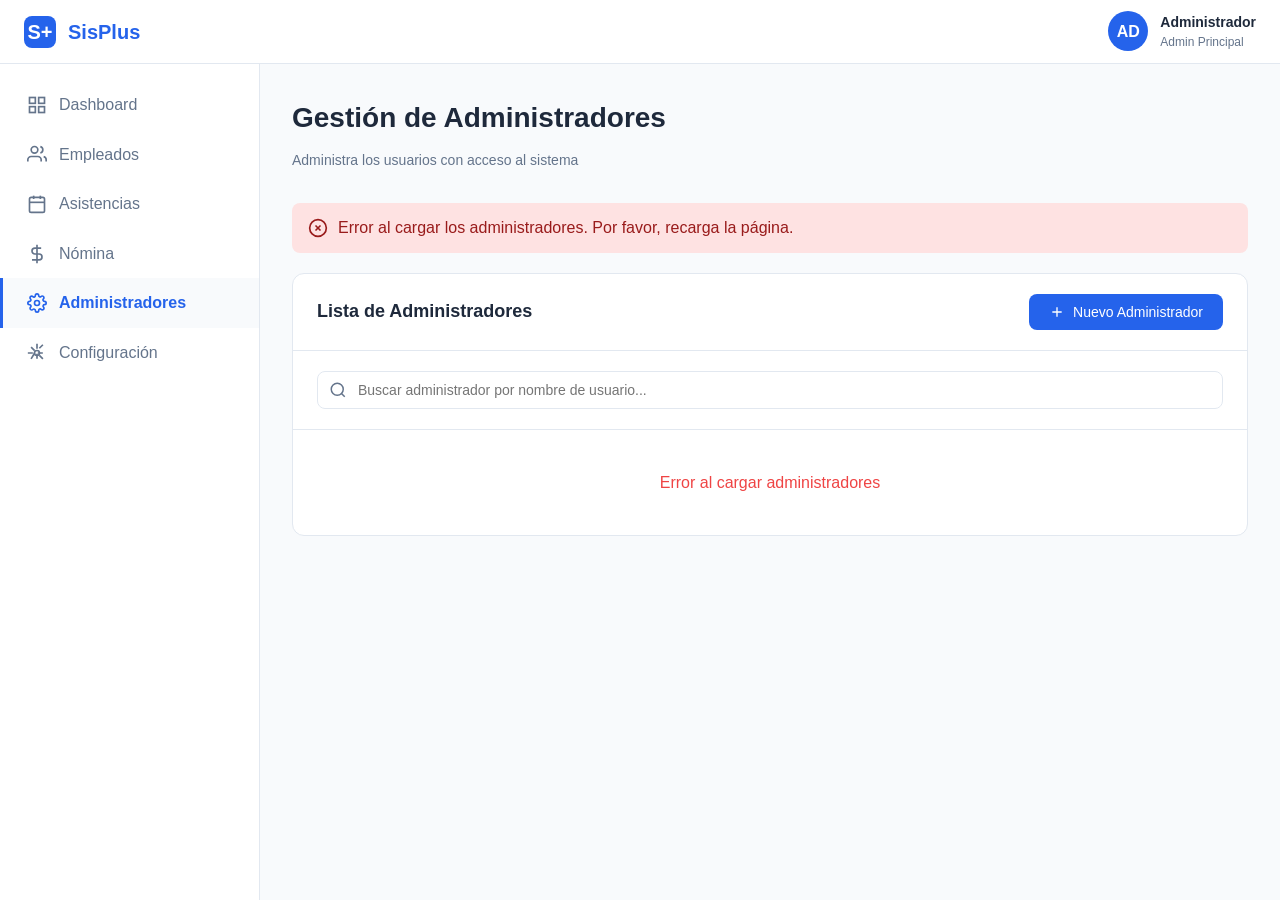
==== src/main/resources/templates/admin.html @ 108bc611 "feat(payroll): add payroll endpoints and hexagonal structure integration - Added AppController with " ====
<!DOCTYPE html>
<html lang="es">
<head>
    <meta charset="UTF-8">
    <meta name="viewport" content="width=device-width, initial-scale=1.0">
    <title>Administradores - SisPlus</title>
    <style>
        * {
            margin: 0;
            padding: 0;
            box-sizing: border-box;
        }

        :root {
            --primary-color: #2563eb;
            --primary-dark: #1e40af;
            --secondary-color: #10b981;
            --bg-light: #f8fafc;
            --bg-gray: #f1f5f9;
            --text-dark: #1e293b;
            --text-gray: #64748b;
            --border-color: #e2e8f0;
            --success: #10b981;
            --warning: #f59e0b;
            --error: #ef4444;
            --sidebar-width: 260px;
            --topbar-height: 64px;
        }

        body {
            font-family: -apple-system, BlinkMacSystemFont, 'Segoe UI', Roboto, Oxygen, Ubuntu, Cantarell, sans-serif;
            background-color: var(--bg-light);
            color: var(--text-dark);
            line-height: 1.6;
        }

        .topbar {
            position: fixed;
            top: 0;
            left: 0;
            right: 0;
            height: var(--topbar-height);
            background: white;
            border-bottom: 1px solid var(--border-color);
            display: flex;
            align-items: center;
            justify-content: space-between;
            padding: 0 24px;
            z-index: 100;
        }

        .topbar-left {
            display: flex;
            align-items: center;
            gap: 16px;
        }

        .menu-toggle {
            display: none;
            background: none;
            border: none;
            cursor: pointer;
            padding: 8px;
            color: var(--text-dark);
        }

        .logo {
            display: flex;
            align-items: center;
            gap: 12px;
            font-size: 20px;
            font-weight: 700;
            color: var(--primary-color);
            text-decoration: none;
        }

        .logo-icon {
            width: 32px;
            height: 32px;
            background: var(--primary-color);
            border-radius: 8px;
            display: flex;
            align-items: center;
            justify-content: center;
            color: white;
            font-weight: 700;
        }

        .topbar-right {
            display: flex;
            align-items: center;
            gap: 16px;
        }

        .user-info {
            display: flex;
            align-items: center;
            gap: 12px;
        }

        .user-avatar {
            width: 40px;
            height: 40px;
            border-radius: 50%;
            background: var(--primary-color);
            color: white;
            display: flex;
            align-items: center;
            justify-content: center;
            font-weight: 600;
        }

        .user-details {
            display: flex;
            flex-direction: column;
        }

        .user-name {
            font-weight: 600;
            font-size: 14px;
        }

        .user-role {
            font-size: 12px;
            color: var(--text-gray);
        }

        .sidebar {
            position: fixed;
            top: var(--topbar-height);
            left: 0;
            width: var(--sidebar-width);
            height: calc(100vh - var(--topbar-height));
            background: white;
            border-right: 1px solid var(--border-color);
            overflow-y: auto;
            transition: transform 0.3s ease;
            z-index: 90;
        }

        .sidebar.closed {
            transform: translateX(-100%);
        }

        .nav-menu {
            padding: 16px 0;
        }

        .nav-item {
            display: flex;
            align-items: center;
            gap: 12px;
            padding: 12px 24px;
            color: var(--text-gray);
            text-decoration: none;
            cursor: pointer;
            transition: all 0.2s;
            border-left: 3px solid transparent;
        }

        .nav-item:hover {
            background: var(--bg-gray);
            color: var(--text-dark);
        }

        .nav-item.active {
            background: var(--bg-light);
            color: var(--primary-color);
            border-left-color: var(--primary-color);
            font-weight: 600;
        }

        .nav-icon {
            width: 20px;
            height: 20px;
        }

        .main-content {
            margin-left: var(--sidebar-width);
            margin-top: var(--topbar-height);
            padding: 32px;
            min-height: calc(100vh - var(--topbar-height));
            transition: margin-left 0.3s ease;
        }

        .main-content.expanded {
            margin-left: 0;
        }

        .page-header {
            margin-bottom: 32px;
        }

        .page-title {
            font-size: 28px;
            font-weight: 700;
            margin-bottom: 8px;
        }

        .page-subtitle {
            color: var(--text-gray);
            font-size: 14px;
        }

        .content-card {
            background: white;
            border-radius: 12px;
            border: 1px solid var(--border-color);
            overflow: hidden;
            margin-bottom: 24px;
        }

        .card-header {
            padding: 20px 24px;
            border-bottom: 1px solid var(--border-color);
            display: flex;
            align-items: center;
            justify-content: space-between;
            flex-wrap: wrap;
            gap: 16px;
        }

        .card-title {
            font-size: 18px;
            font-weight: 600;
        }

        .card-actions {
            display: flex;
            gap: 12px;
            flex-wrap: wrap;
        }

        .btn {
            padding: 10px 20px;
            border: none;
            border-radius: 8px;
            font-size: 14px;
            font-weight: 500;
            cursor: pointer;
            transition: all 0.2s;
            display: inline-flex;
            align-items: center;
            gap: 8px;
            text-decoration: none;
        }

        .btn-primary {
            background: var(--primary-color);
            color: white;
        }

        .btn-primary:hover {
            background: var(--primary-dark);
        }

        .btn-secondary {
            background: var(--bg-gray);
            color: var(--text-dark);
        }

        .btn-secondary:hover {
            background: #e2e8f0;
        }

        .btn-danger {
            background: var(--error);
            color: white;
        }

        .btn-danger:hover {
            background: #dc2626;
        }

        .btn-sm {
            padding: 6px 12px;
            font-size: 13px;
        }

        .btn-icon {
            width: 16px;
            height: 16px;
        }

        .filters {
            padding: 20px 24px;
            border-bottom: 1px solid var(--border-color);
            display: flex;
            gap: 12px;
            flex-wrap: wrap;
        }

        .search-box {
            flex: 1;
            min-width: 240px;
            position: relative;
        }

        .search-box input {
            width: 100%;
            padding: 10px 12px 10px 40px;
            border: 1px solid var(--border-color);
            border-radius: 8px;
            font-size: 14px;
        }

        .search-icon {
            position: absolute;
            left: 12px;
            top: 50%;
            transform: translateY(-50%);
            width: 18px;
            height: 18px;
            color: var(--text-gray);
        }

        .table-container {
            overflow-x: auto;
        }

        table {
            width: 100%;
            border-collapse: collapse;
        }

        thead {
            background: var(--bg-gray);
        }

        th {
            padding: 14px 24px;
            text-align: left;
            font-size: 13px;
            font-weight: 600;
            color: var(--text-gray);
            text-transform: uppercase;
            letter-spacing: 0.5px;
        }

        td {
            padding: 16px 24px;
            border-bottom: 1px solid var(--border-color);
            font-size: 14px;
        }

        tr:hover {
            background: var(--bg-light);
        }

        .badge {
            display: inline-block;
            padding: 4px 12px;
            border-radius: 20px;
            font-size: 12px;
            font-weight: 500;
        }

        .badge-success {
            background: #d1fae5;
            color: #065f46;
        }

        .action-buttons {
            display: flex;
            gap: 8px;
        }

        .modal {
            display: none;
            position: fixed;
            top: 0;
            left: 0;
            width: 100%;
            height: 100%;
            background: rgba(0, 0, 0, 0.5);
            z-index: 1000;
            align-items: center;
            justify-content: center;
        }

        .modal.active {
            display: flex;
        }

        .modal-content {
            background: white;
            border-radius: 12px;
            max-width: 500px;
            width: 90%;
            max-height: 90vh;
            overflow-y: auto;
        }

        .modal-header {
            padding: 24px;
            border-bottom: 1px solid var(--border-color);
            display: flex;
            align-items: center;
            justify-content: space-between;
        }

        .modal-title {
            font-size: 20px;
            font-weight: 600;
        }

        .btn-close {
            background: none;
            border: none;
            cursor: pointer;
            padding: 4px;
            color: var(--text-gray);
        }

        .modal-body {
            padding: 24px;
        }

        .form-group {
            display: flex;
            flex-direction: column;
            gap: 8px;
            margin-bottom: 20px;
        }

        .form-label {
            font-size: 14px;
            font-weight: 500;
            color: var(--text-dark);
        }

        .form-input {
            padding: 10px 12px;
            border: 1px solid var(--border-color);
            border-radius: 8px;
            font-size: 14px;
        }

        .form-input:focus {
            outline: none;
            border-color: var(--primary-color);
        }

        .modal-footer {
            padding: 24px;
            border-top: 1px solid var(--border-color);
            display: flex;
            gap: 12px;
            justify-content: flex-end;
        }

        .alert {
            padding: 12px 16px;
            border-radius: 8px;
            margin-bottom: 20px;
            display: flex;
            align-items: center;
            gap: 10px;
        }

        .alert-success {
            background: #d1fae5;
            color: #065f46;
        }

        .alert-error {
            background: #fee2e2;
            color: #991b1b;
        }

        .alert-warning {
            background: #fef3c7;
            color: #92400e;
        }

        .hidden {
            display: none;
        }

        .loading {
            text-align: center;
            padding: 40px;
            color: var(--text-gray);
        }

        .password-toggle {
            position: relative;
        }

        .password-toggle-btn {
            position: absolute;
            right: 12px;
            top: 50%;
            transform: translateY(-50%);
            background: none;
            border: none;
            cursor: pointer;
            color: var(--text-gray);
            padding: 4px;
        }

        .info-box {
            background: #dbeafe;
            border-left: 4px solid var(--primary-color);
            padding: 12px 16px;
            border-radius: 8px;
            margin-bottom: 20px;
        }

        .info-box-content {
            font-size: 13px;
            color: var(--text-dark);
        }

        svg {
            width: 20px;
            height: 20px;
        }

        @media (max-width: 768px) {
            .menu-toggle {
                display: block;
            }

            .sidebar {
                transform: translateX(-100%);
            }

            .sidebar.open {
                transform: translateX(0);
            }

            .main-content {
                margin-left: 0;
            }

            .user-details {
                display: none;
            }

            .card-header {
                flex-direction: column;
                align-items: stretch;
            }

            .card-actions {
                width: 100%;
            }

            .btn {
                width: 100%;
                justify-content: center;
            }

            .filters {
                flex-direction: column;
            }

            .search-box {
                min-width: 100%;
            }

            .action-buttons {
                flex-direction: column;
            }
        }
    </style>
</head>
<body>
<div class="topbar">
    <div class="topbar-left">
        <button class="menu-toggle" onclick="toggleSidebar()">
            <svg viewBox="0 0 24 24" fill="none" stroke="currentColor" stroke-width="2">
                <path d="M3 12h18M3 6h18M3 18h18"/>
            </svg>
        </button>
        <a href="/dashboard" class="logo">
            <div class="logo-icon">S+</div>
            <span>SisPlus</span>
        </a>
    </div>
    <div class="topbar-right">
        <div class="user-info">
            <div class="user-avatar">AD</div>
            <div class="user-details">
                <div class="user-name">Administrador</div>
                <div class="user-role">Admin Principal</div>
            </div>
        </div>
    </div>
</div>

<div class="sidebar" id="sidebar">
    <nav class="nav-menu">
        <a href="/dashboard" class="nav-item">
            <svg class="nav-icon" viewBox="0 0 24 24" fill="none" stroke="currentColor" stroke-width="2">
                <rect x="3" y="3" width="7" height="7"/>
                <rect x="14" y="3" width="7" height="7"/>
                <rect x="14" y="14" width="7" height="7"/>
                <rect x="3" y="14" width="7" height="7"/>
            </svg>
            <span>Dashboard</span>
        </a>
        <a href="/employee" class="nav-item">
            <svg class="nav-icon" viewBox="0 0 24 24" fill="none" stroke="currentColor" stroke-width="2">
                <path d="M17 21v-2a4 4 0 0 0-4-4H5a4 4 0 0 0-4 4v2"/>
                <circle cx="9" cy="7" r="4"/>
                <path d="M23 21v-2a4 4 0 0 0-3-3.87"/>
                <path d="M16 3.13a4 4 0 0 1 0 7.75"/>
            </svg>
            <span>Empleados</span>
        </a>
        <a href="/assistance" class="nav-item">
            <svg class="nav-icon" viewBox="0 0 24 24" fill="none" stroke="currentColor" stroke-width="2">
                <rect x="3" y="4" width="18" height="18" rx="2" ry="2"/>
                <line x1="16" y1="2" x2="16" y2="6"/>
                <line x1="8" y1="2" x2="8" y2="6"/>
                <line x1="3" y1="10" x2="21" y2="10"/>
            </svg>
            <span>Asistencias</span>
        </a>
        <a href="/payroll" class="nav-item">
            <svg class="nav-icon" viewBox="0 0 24 24" fill="none" stroke="currentColor" stroke-width="2">
                <line x1="12" y1="1" x2="12" y2="23"/>
                <path d="M17 5H9.5a3.5 3.5 0 0 0 0 7h5a3.5 3.5 0 0 1 0 7H6"/>
            </svg>
            <span>Nómina</span>
        </a>
        <a href="/admin" class="nav-item active">
            <svg class="nav-icon" viewBox="0 0 24 24" fill="none" stroke="currentColor" stroke-width="2">
                <path d="M12 15a3 3 0 1 0 0-6 3 3 0 0 0 0 6z"/>
                <path d="M19.4 15a1.65 1.65 0 0 0 .33 1.82l.06.06a2 2 0 0 1 0 2.83 2 2 0 0 1-2.83 0l-.06-.06a1.65 1.65 0 0 0-1.82-.33 1.65 1.65 0 0 0-1 1.51V21a2 2 0 0 1-2 2 2 2 0 0 1-2-2v-.09A1.65 1.65 0 0 0 9 19.4a1.65 1.65 0 0 0-1.82.33l-.06.06a2 2 0 0 1-2.83 0 2 2 0 0 1 0-2.83l.06-.06a1.65 1.65 0 0 0 .33-1.82 1.65 1.65 0 0 0-1.51-1H3a2 2 0 0 1-2-2 2 2 0 0 1 2-2h.09A1.65 1.65 0 0 0 4.6 9a1.65 1.65 0 0 0-.33-1.82l-.06-.06a2 2 0 0 1 0-2.83 2 2 0 0 1 2.83 0l.06.06a1.65 1.65 0 0 0 1.82.33H9a1.65 1.65 0 0 0 1-1.51V3a2 2 0 0 1 2-2 2 2 0 0 1 2 2v.09a1.65 1.65 0 0 0 1 1.51 1.65 1.65 0 0 0 1.82-.33l.06-.06a2 2 0 0 1 2.83 0 2 2 0 0 1 0 2.83l-.06.06a1.65 1.65 0 0 0-.33 1.82V9a1.65 1.65 0 0 0 1.51 1H21a2 2 0 0 1 2 2 2 2 0 0 1-2 2h-.09a1.65 1.65 0 0 0-1.51 1z"/>
            </svg>
            <span>Administradores</span>
        </a>
        <a href="/config" class="nav-item">
            <svg class="nav-icon" viewBox="0 0 24 24" fill="none" stroke="currentColor" stroke-width="2">
                <circle cx="12" cy="12" r="3"/>
                <path d="M12 1v6m0 6v6M1 12h6m6 0h6"/>
                <path d="m4.93 4.93 4.24 4.24m5.66 5.66 4.24 4.24m0-16.97-4.24 4.24m-5.66 5.66L4.93 19.07"/>
            </svg>
            <span>Configuración</span>
        </a>
    </nav>
</div>

<div class="main-content" id="mainContent">
    <div class="page-header">
        <h1 class="page-title">Gestión de Administradores</h1>
        <p class="page-subtitle">Administra los usuarios con acceso al sistema</p>
    </div>

    <div id="alertContainer"></div>

    <div class="content-card">
        <div class="card-header">
            <h2 class="card-title">Lista de Administradores</h2>
            <div class="card-actions">
                <button class="btn btn-primary" onclick="openCreateModal()">
                    <svg class="btn-icon" viewBox="0 0 24 24" fill="none" stroke="currentColor" stroke-width="2">
                        <line x1="12" y1="5" x2="12" y2="19"/>
                        <line x1="5" y1="12" x2="19" y2="12"/>
                    </svg>
                    Nuevo Administrador
                </button>
            </div>
        </div>

        <div class="filters">
            <div class="search-box">
                <svg class="search-icon" viewBox="0 0 24 24" fill="none" stroke="currentColor" stroke-width="2">
                    <circle cx="11" cy="11" r="8"/>
                    <path d="m21 21-4.35-4.35"/>
                </svg>
                <input type="text" id="searchInput" placeholder="Buscar administrador por nombre de usuario..." onkeyup="filterAdmins()">
            </div>
        </div>

        <div class="table-container">
            <div id="loadingIndicator" class="loading">
                <p>Cargando administradores...</p>
            </div>
            <table id="adminsTable" class="hidden">
                <thead>
                <tr>
                    <th>Usuario</th>
                    <th>Rol</th>
                    <th>Estado</th>
                    <th>Acciones</th>
                </tr>
                </thead>
                <tbody id="adminsTableBody">
                </tbody>
            </table>
        </div>
    </div>
</div>

<!-- Modal Crear Administrador -->
<div class="modal" id="createModal">
    <div class="modal-content">
        <div class="modal-header">
            <h3 class="modal-title">Registrar Nuevo Administrador</h3>
            <button class="btn-close" onclick="closeCreateModal()">
                <svg viewBox="0 0 24 24" fill="none" stroke="currentColor" stroke-width="2">
                    <line x1="18" y1="6" x2="6" y2="18"/>
                    <line x1="6" y1="6" x2="18" y2="18"/>
                </svg>
            </button>
        </div>
        <form id="createForm" onsubmit="createAdmin(event)">
            <div class="modal-body">
                <div id="createAlert"></div>

                <div class="info-box">
                    <div class="info-box-content">
                        <strong>Nota:</strong> El nombre de usuario debe ser único y la contraseña debe tener al menos 6 caracteres.
                    </div>
                </div>

                <div class="form-group">
                    <label class="form-label" for="createUsername">Nombre de Usuario *</label>
                    <input
                            type="text"
                            id="createUsername"
                            name="username"
                            class="form-input"
                            required
                            placeholder="Ingrese el nombre de usuario"
                            minlength="3"
                    >
                </div>

                <div class="form-group">
                    <label class="form-label" for="createPassword">Contraseña *</label>
                    <div class="password-toggle">
                        <input
                                type="password"
                                id="createPassword"
                                name="password"
                                class="form-input"
                                required
                                placeholder="Ingrese la contraseña"
                                minlength="6"
                        >
                        <button type="button" class="password-toggle-btn" onclick="togglePassword('createPassword')">
                            <svg viewBox="0 0 24 24" fill="none" stroke="currentColor" stroke-width="2">
                                <path d="M1 12s4-8 11-8 11 8 11 8-4 8-11 8-11-8-11-8z"/>
                                <circle cx="12" cy="12" r="3"/>
                            </svg>
                        </button>
                    </div>
                </div>

                <div class="form-group">
                    <label class="form-label" for="confirmPassword">Confirmar Contraseña *</label>
                    <div class="password-toggle">
                        <input
                                type="password"
                                id="confirmPassword"
                                name="confirmPassword"
                                class="form-input"
                                required
                                placeholder="Confirme la contraseña"
                                minlength="6"
                        >
                        <button type="button" class="password-toggle-btn" onclick="togglePassword('confirmPassword')">
                            <svg viewBox="0 0 24 24" fill="none" stroke="currentColor" stroke-width="2">
                                <path d="M1 12s4-8 11-8 11 8 11 8-4 8-11 8-11-8-11-8z"/>
                                <circle cx="12" cy="12" r="3"/>
                            </svg>
                        </button>
                    </div>
                </div>
            </div>
            <div class="modal-footer">
                <button type="button" class="btn btn-secondary" onclick="closeCreateModal()">Cancelar</button>
                <button type="submit" class="btn btn-primary">Crear Administrador</button>
            </div>
        </form>
    </div>
</div>

<script>
    const API_BASE = '/api/admin';
    let allAdmins = [];

    function toggleSidebar() {
        const sidebar = document.getElementById('sidebar');
        const mainContent = document.getElementById('mainContent');

        if (window.innerWidth <= 768) {
            sidebar.classList.toggle('open');
        } else {
            sidebar.classList.toggle('closed');
            mainContent.classList.toggle('expanded');
        }
    }

    window.addEventListener('resize', function() {
        const sidebar = document.getElementById('sidebar');
        if (window.innerWidth > 768) {
            sidebar.classList.remove('open');
        }
    });

    function showAlert(message, type = 'success', container = 'alertContainer') {
        const alertContainer = document.getElementById(container);
        const alertClass = type === 'success' ? 'alert-success' : (type === 'warning' ? 'alert-warning' : 'alert-error');
        const icon = type === 'success'
            ? '<svg viewBox="0 0 24 24" fill="none" stroke="currentColor" stroke-width="2"><polyline points="20 6 9 17 4 12"/></svg>'
            : type === 'warning'
                ? '<svg viewBox="0 0 24 24" fill="none" stroke="currentColor" stroke-width="2"><path d="M10.29 3.86L1.82 18a2 2 0 0 0 1.71 3h16.94a2 2 0 0 0 1.71-3L13.71 3.86a2 2 0 0 0-3.42 0z"/><line x1="12" y1="9" x2="12" y2="13"/><line x1="12" y1="17" x2="12.01" y2="17"/></svg>'
                : '<svg viewBox="0 0 24 24" fill="none" stroke="currentColor" stroke-width="2"><circle cx="12" cy="12" r="10"/><line x1="15" y1="9" x2="9" y2="15"/><line x1="9" y1="9" x2="15" y2="15"/></svg>';

        alertContainer.innerHTML = `
            <div class="alert ${alertClass}">
                ${icon}
                <span>${message}</span>
            </div>
        `;

        setTimeout(() => {
            alertContainer.innerHTML = '';
        }, 5000);
    }

    function togglePassword(inputId) {
        const input = document.getElementById(inputId);
        input.type = input.type === 'password' ? 'text' : 'password';
    }

    async function loadAdmins() {
        try {
            const response = await fetch(`${API_BASE}/`);

            if (!response.ok) {
                throw new Error('Error al cargar administradores');
            }

            allAdmins = await response.json();
            displayAdmins(allAdmins);

            document.getElementById('loadingIndicator').classList.add('hidden');
            document.getElementById('adminsTable').classList.remove('hidden');
        } catch (error) {
            console.error('Error:', error);
            showAlert('Error al cargar los administradores. Por favor, recarga la página.', 'error');
            document.getElementById('loadingIndicator').innerHTML = '<p style="color: var(--error);">Error al cargar administradores</p>';
        }
    }

    function displayAdmins(admins) {
        const tbody = document.getElementById('adminsTableBody');

        if (admins.length === 0) {
            tbody.innerHTML = `
                <tr>
                    <td colspan="4" style="text-align: center; padding: 40px; color: var(--text-gray);">
                        No se encontraron administradores
                    </td>
                </tr>
            `;
            return;
        }

        tbody.innerHTML = admins.map(admin => {
            const username = admin.username || 'N/A';
            return `
                <tr>
                    <td><strong>${username}</strong></td>
                    <td><span class="badge badge-success">ADMIN</span></td>
                    <td><span class="badge badge-success">Activo</span></td>
                    <td>
                        <div class="action-buttons">
                            <button class="btn btn-danger btn-sm" onclick="deleteAdmin('${username}')" title="Eliminar">
                                <svg class="btn-icon" viewBox="0 0 24 24" fill="none" stroke="currentColor" stroke-width="2">
                                    <polyline points="3 6 5 6 21 6"/>
                                    <path d="M19 6v14a2 2 0 0 1-2 2H7a2 2 0 0 1-2-2V6m3 0V4a2 2 0 0 1 2-2h4a2 2 0 0 1 2 2v2"/>
                                </svg>
                                Eliminar
                            </button>
                        </div>
                    </td>
                </tr>
            `;
        }).join('');
    }

    function filterAdmins() {
        const searchTerm = document.getElementById('searchInput').value.toLowerCase();
        const filtered = allAdmins.filter(admin => {
            const username = (admin.username || '').toLowerCase();
            return username.includes(searchTerm);
        });
        displayAdmins(filtered);
    }

    function openCreateModal() {
        document.getElementById('createModal').classList.add('active');
        document.getElementById('createForm').reset();
        document.getElementById('createAlert').innerHTML = '';
    }

    function closeCreateModal() {
        document.getElementById('createModal').classList.remove('active');
    }

    async function createAdmin(event) {
        event.preventDefault();

        const username = document.getElementById('createUsername').value;
        const password = document.getElementById('createPassword').value;
        const confirmPassword = document.getElementById('confirmPassword').value;

        if (password !== confirmPassword) {
            showAlert('Las contraseñas no coinciden', 'error', 'createAlert');
            return;
        }

        if (password.length < 6) {
            showAlert('La contraseña debe tener al menos 6 caracteres', 'error', 'createAlert');
            return;
        }

        const formData = {
            username: username,
            password: password
        };

        try {
            const response = await fetch(`${API_BASE}`, {
                method: 'POST',
                headers: {
                    'Content-Type': 'application/json'
                },
                body: JSON.stringify(formData)
            });

            if (!response.ok) {
                const errorText = await response.text();
                throw new Error(errorText || 'Error al guardar administrador');
            }

            closeCreateModal();
            showAlert('Administrador registrado exitosamente', 'success');
            loadAdmins();

        } catch (error) {
            console.error('Error:', error);
            showAlert('Error al guardar el administrador. El nombre de usuario puede estar en uso.', 'error', 'createAlert');
        }
    }

    async function deleteAdmin(username) {
        if (!confirm(`¿Está seguro de que desea eliminar al administrador "${username}"? Esta acción no se puede deshacer.`)) {
            return;
        }

        try {
            const response = await fetch(`${API_BASE}/${encodeURIComponent(username)}`, {
                method: 'DELETE'
            });

            if (!response.ok) {
                throw new Error('Error al eliminar administrador');
            }

            showAlert('Administrador eliminado exitosamente', 'success');
            loadAdmins();

        } catch (error) {
            console.error('Error:', error);
            showAlert('Error al eliminar el administrador. Intenta nuevamente.', 'error');
        }
    }

    window.onclick = function(event) {
        const createModal = document.getElementById('createModal');

        if (event.target === createModal) {
            closeCreateModal();
        }
    }

    window.onload = function() {
        loadAdmins();
    }
</script>
</body>
</html>
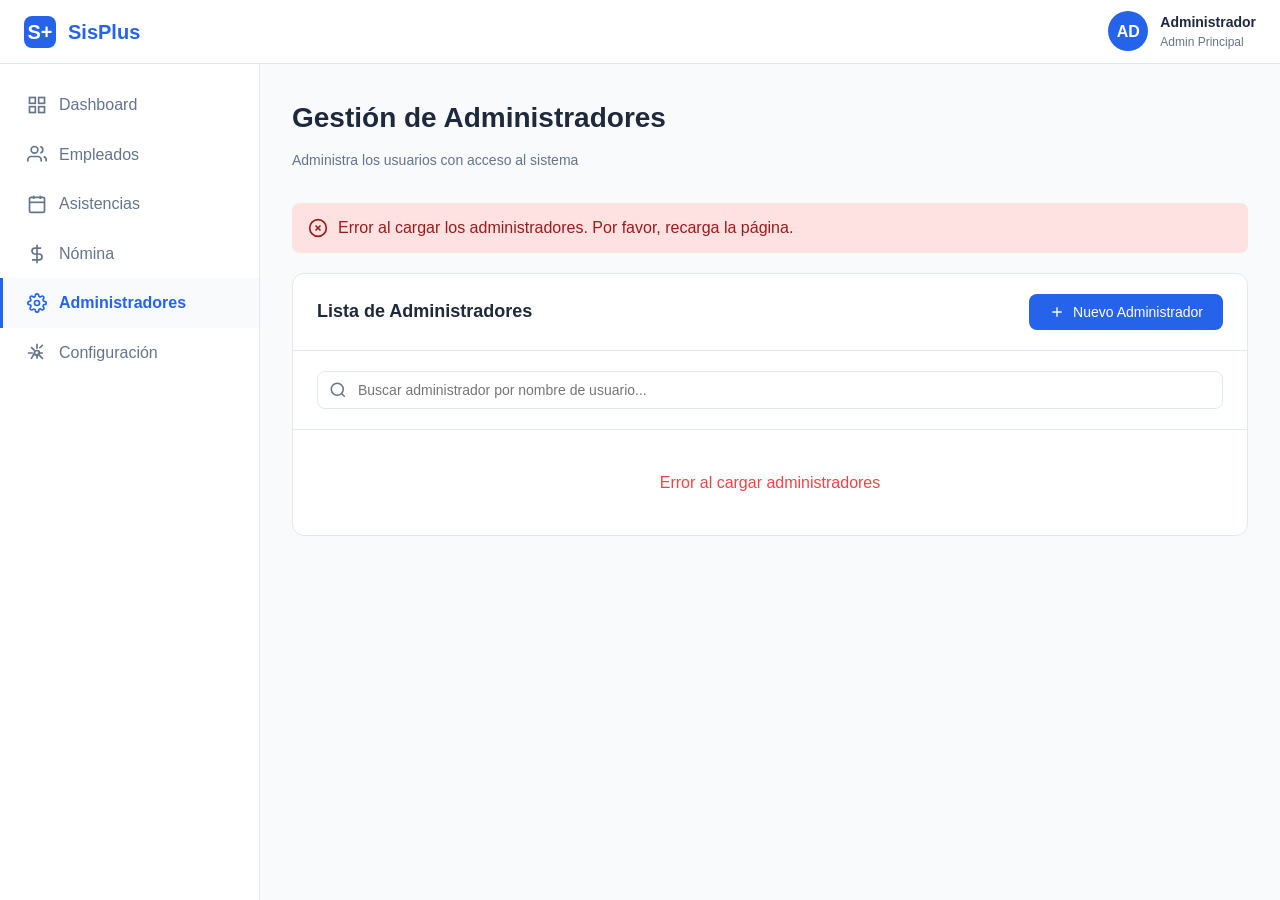
==== commit 1c923293: "feat(payroll): add payroll endpoints and hexagonal structure integration - Added AppController with " ====
--- a/src/main/resources/templates/admin.html
+++ b/src/main/resources/templates/admin.html
@@ -955,6 +955,7 @@
     async function deleteAdmin(username) {
         if (!confirm(`¿Está seguro de que desea eliminar al administrador "${username}"? Esta acción no se puede deshacer.`)) {
             return;
+            return;
         }
 
         try {
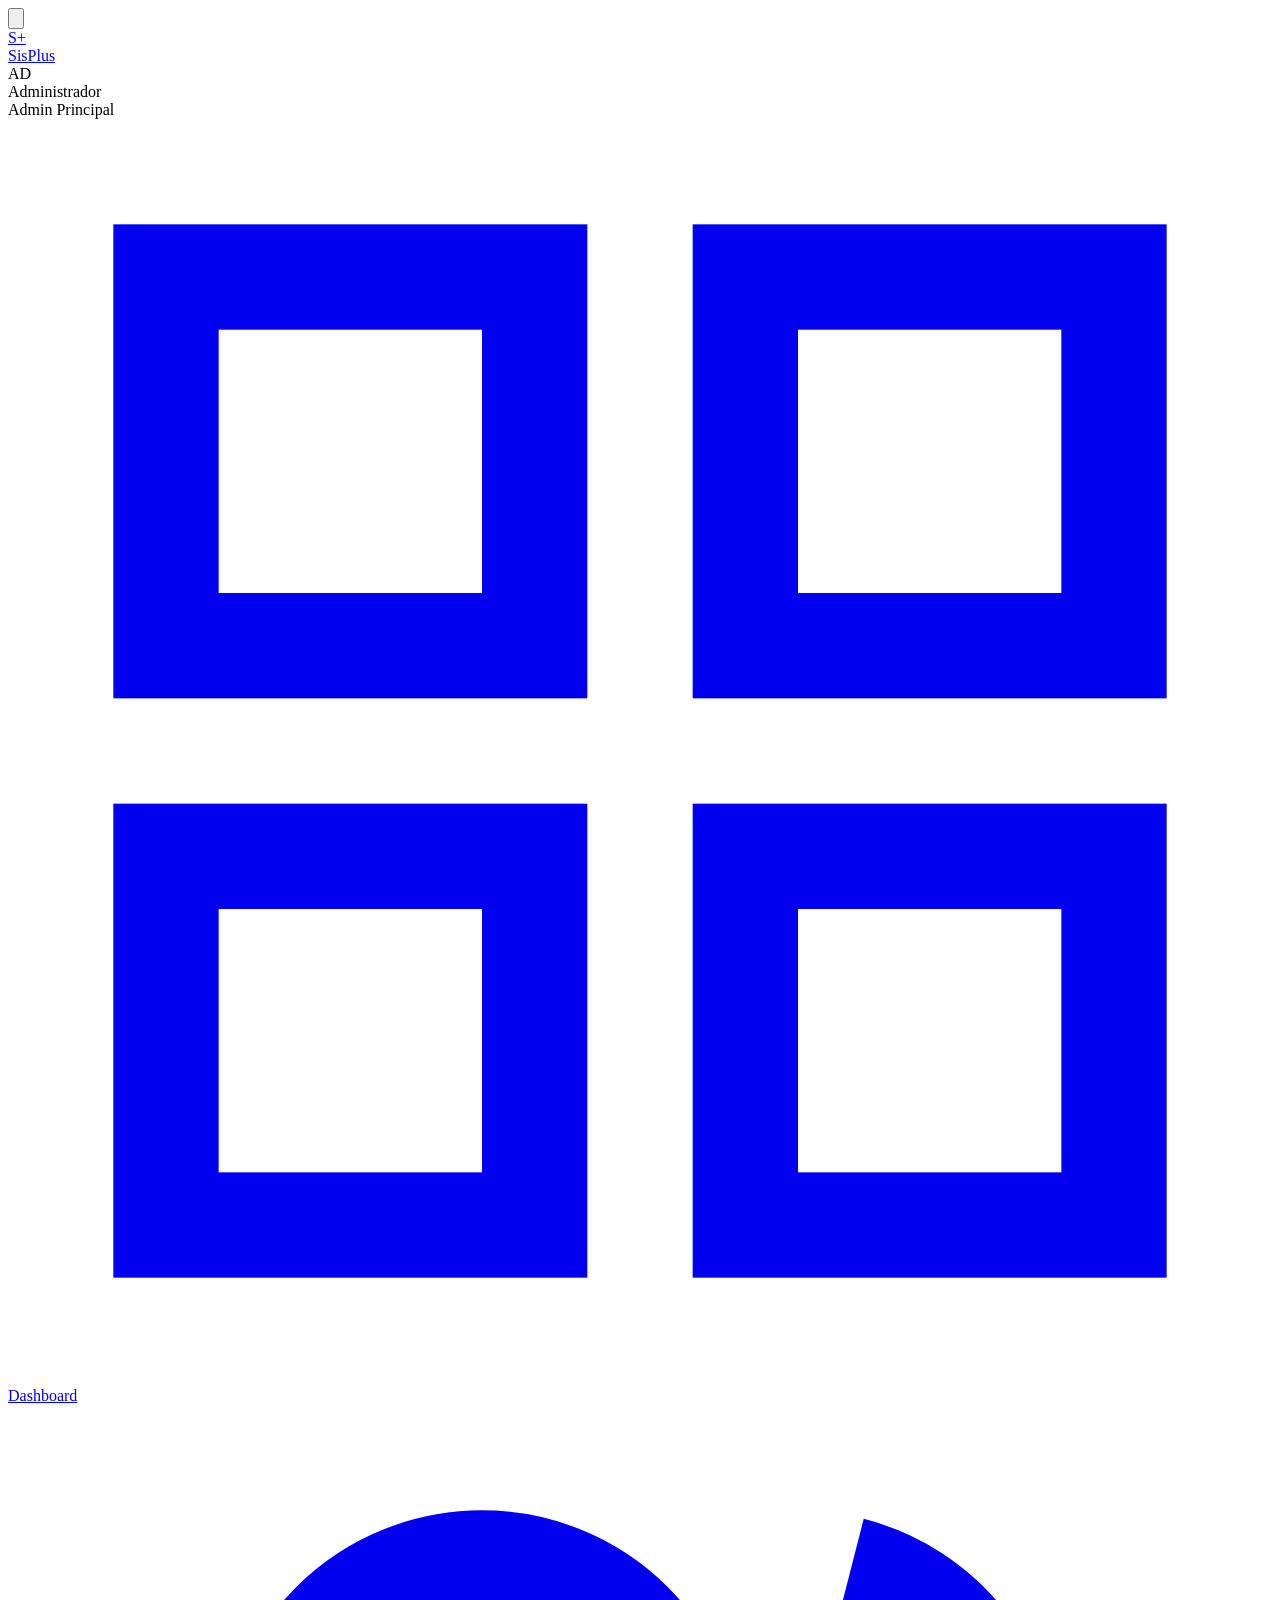
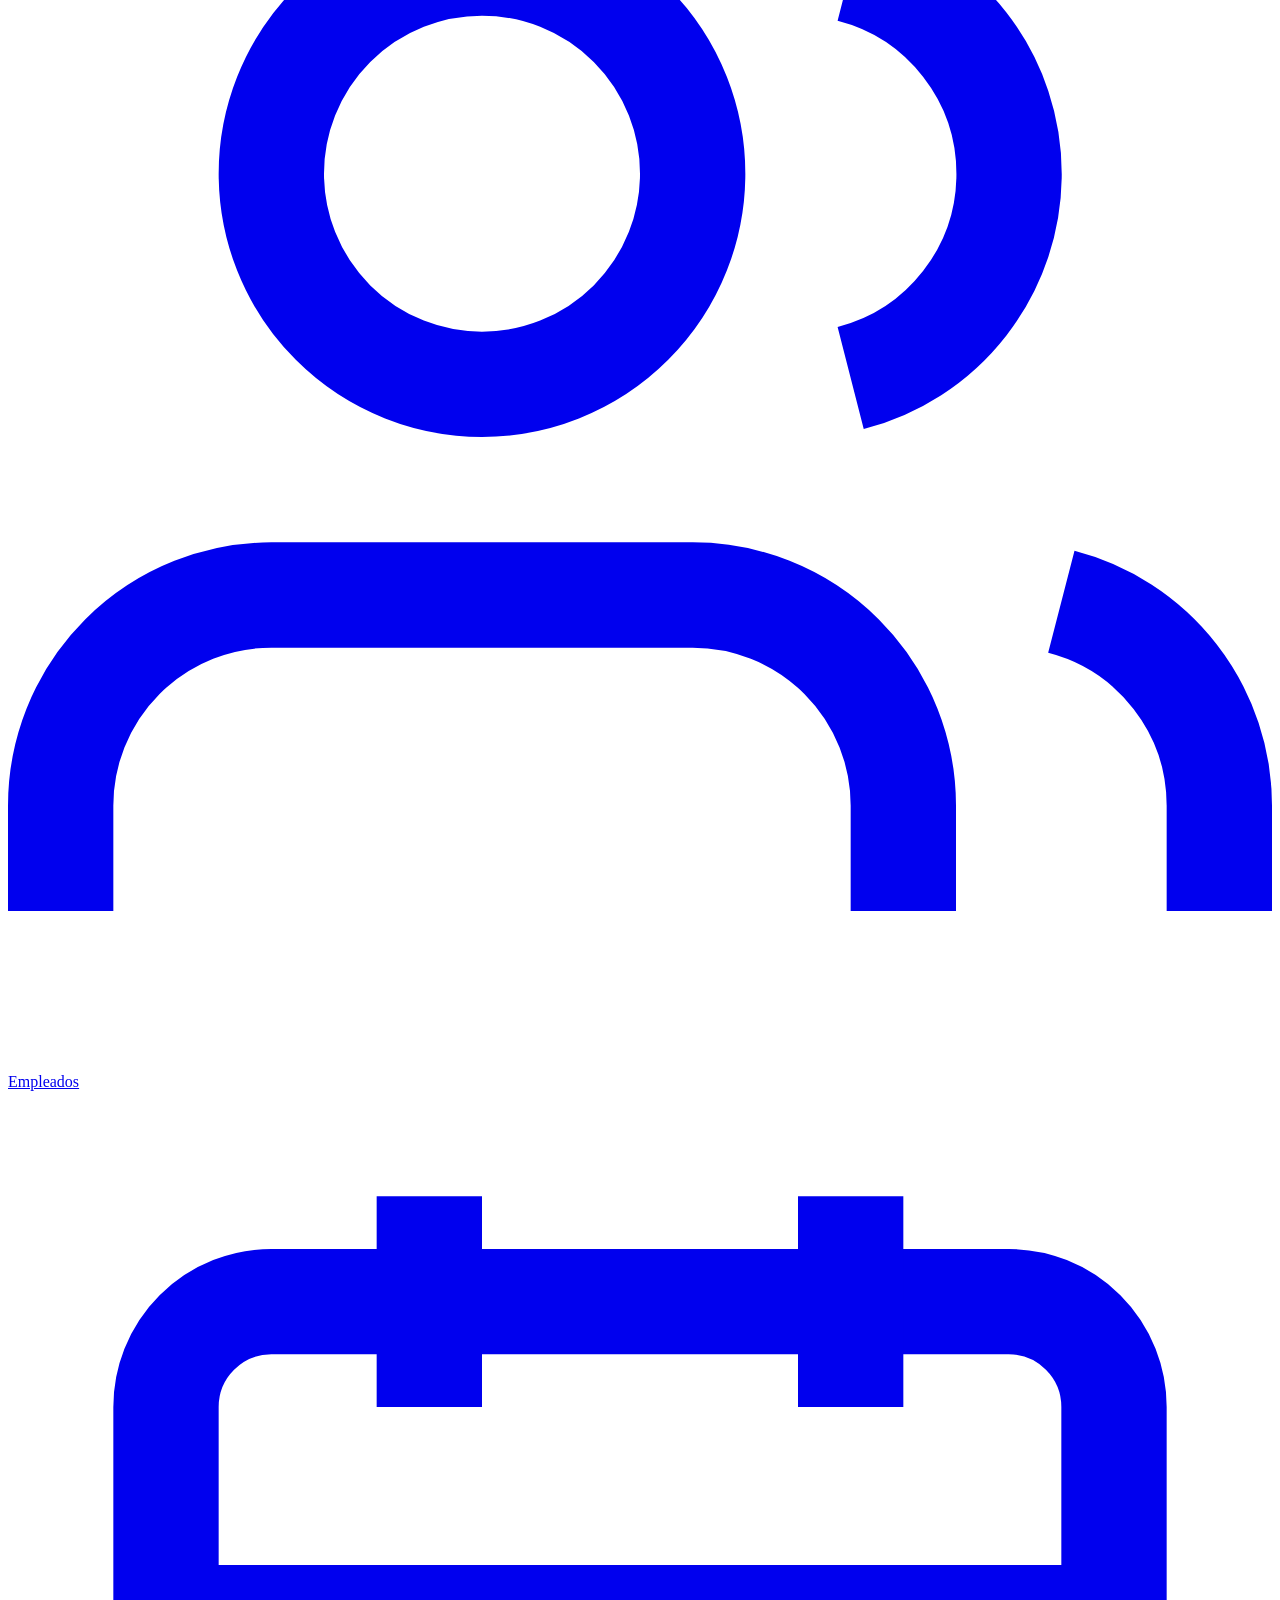
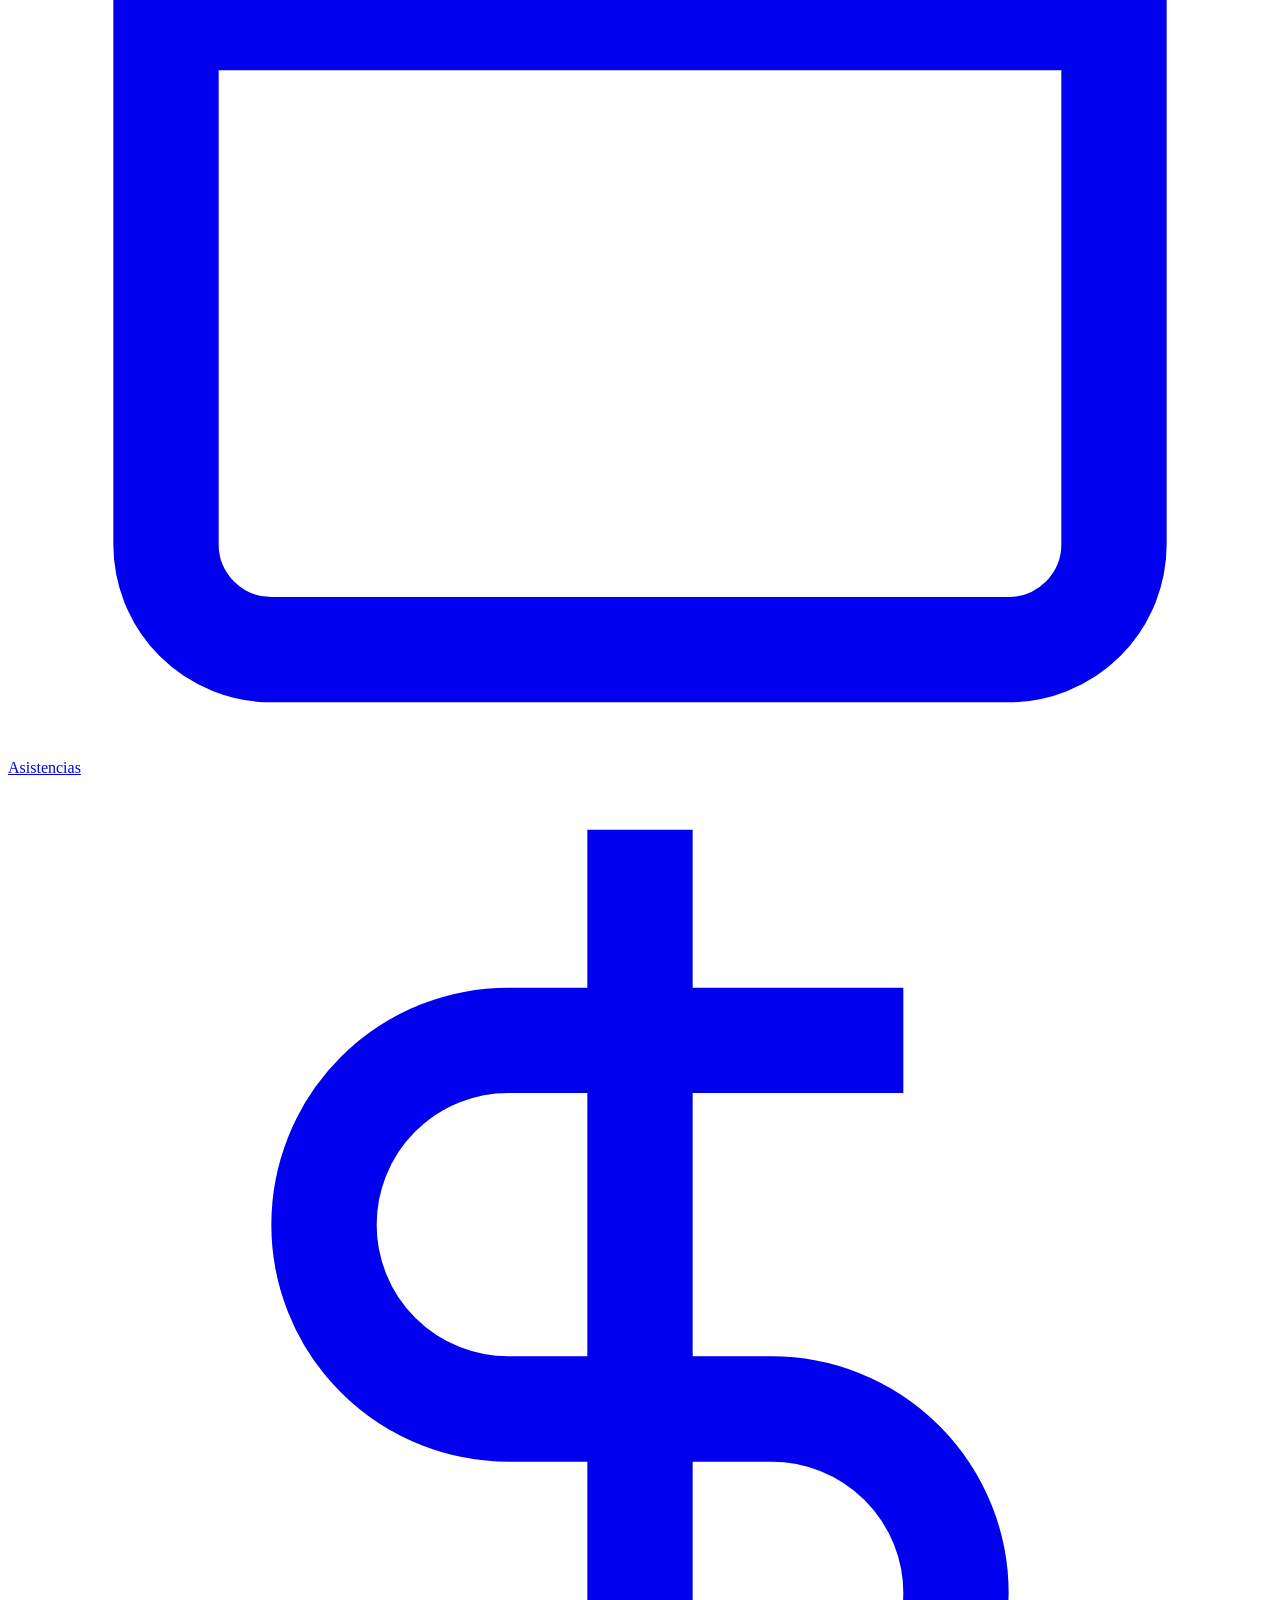
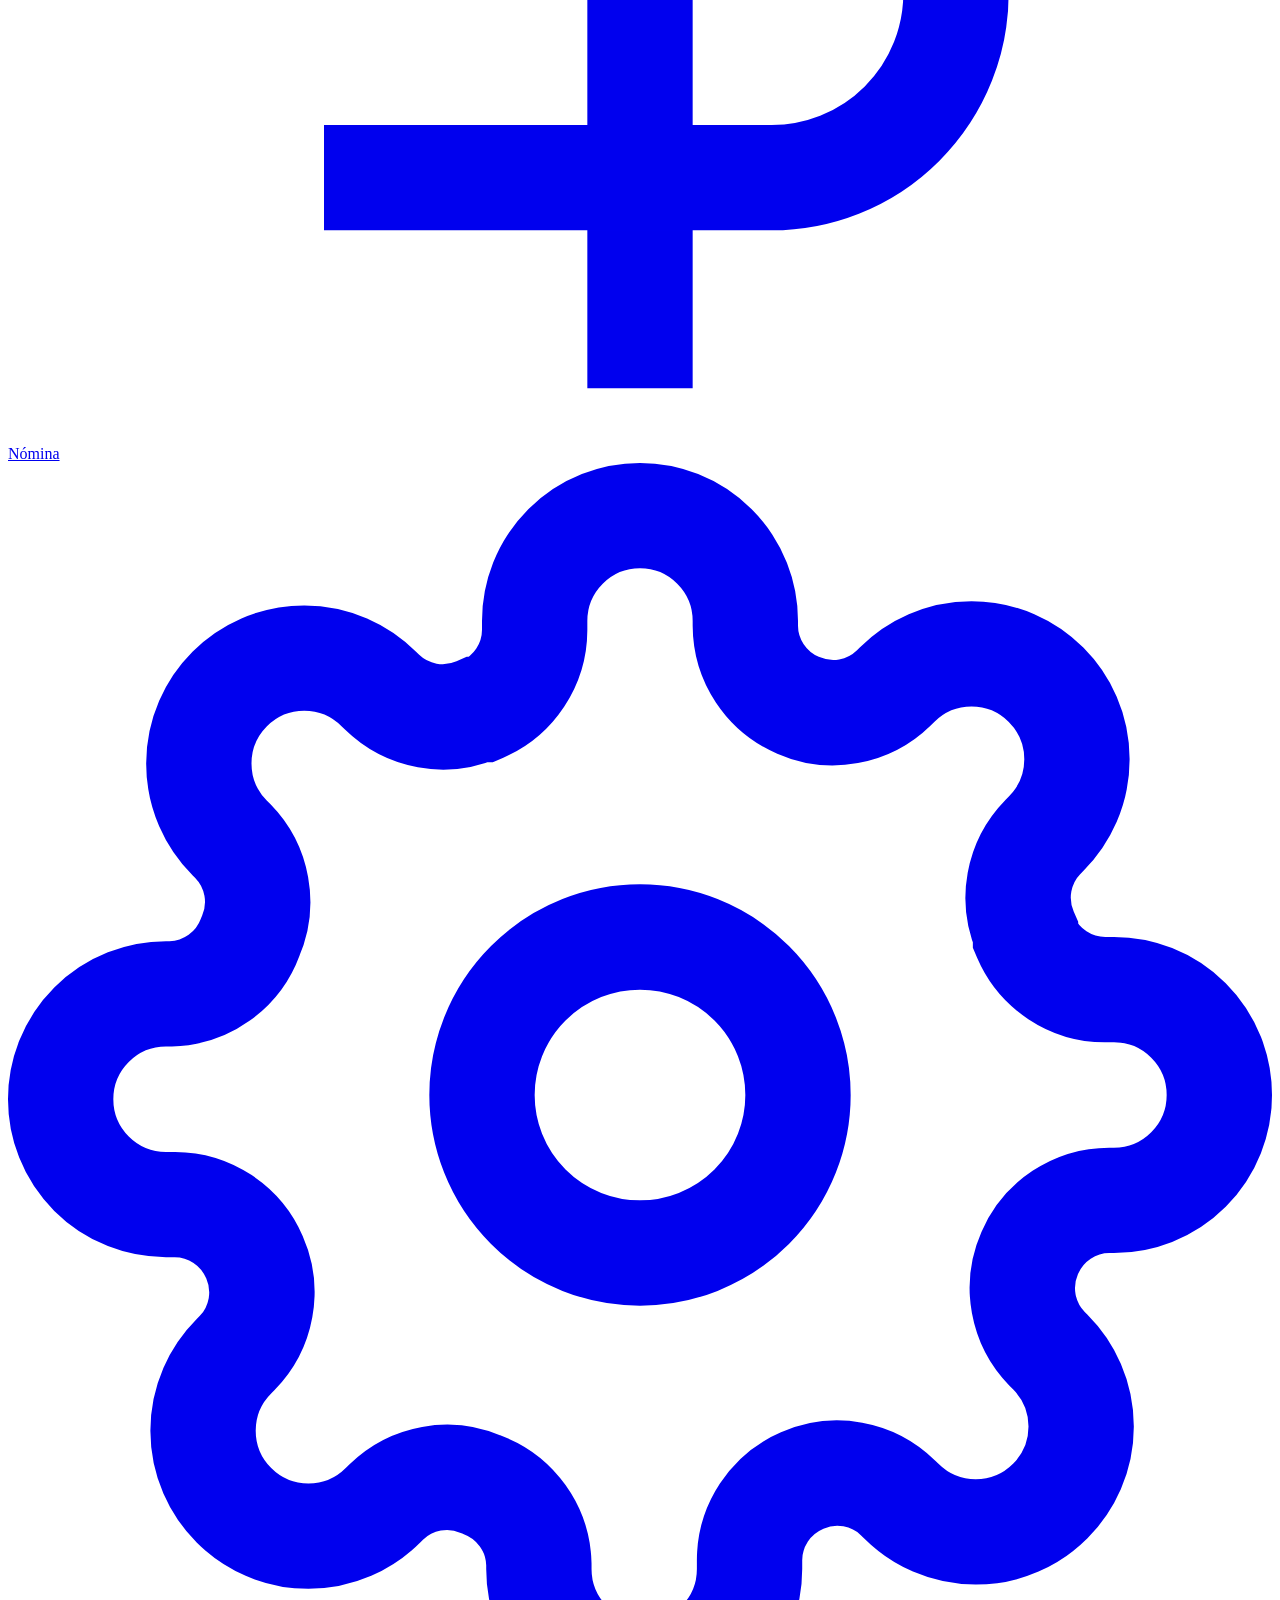
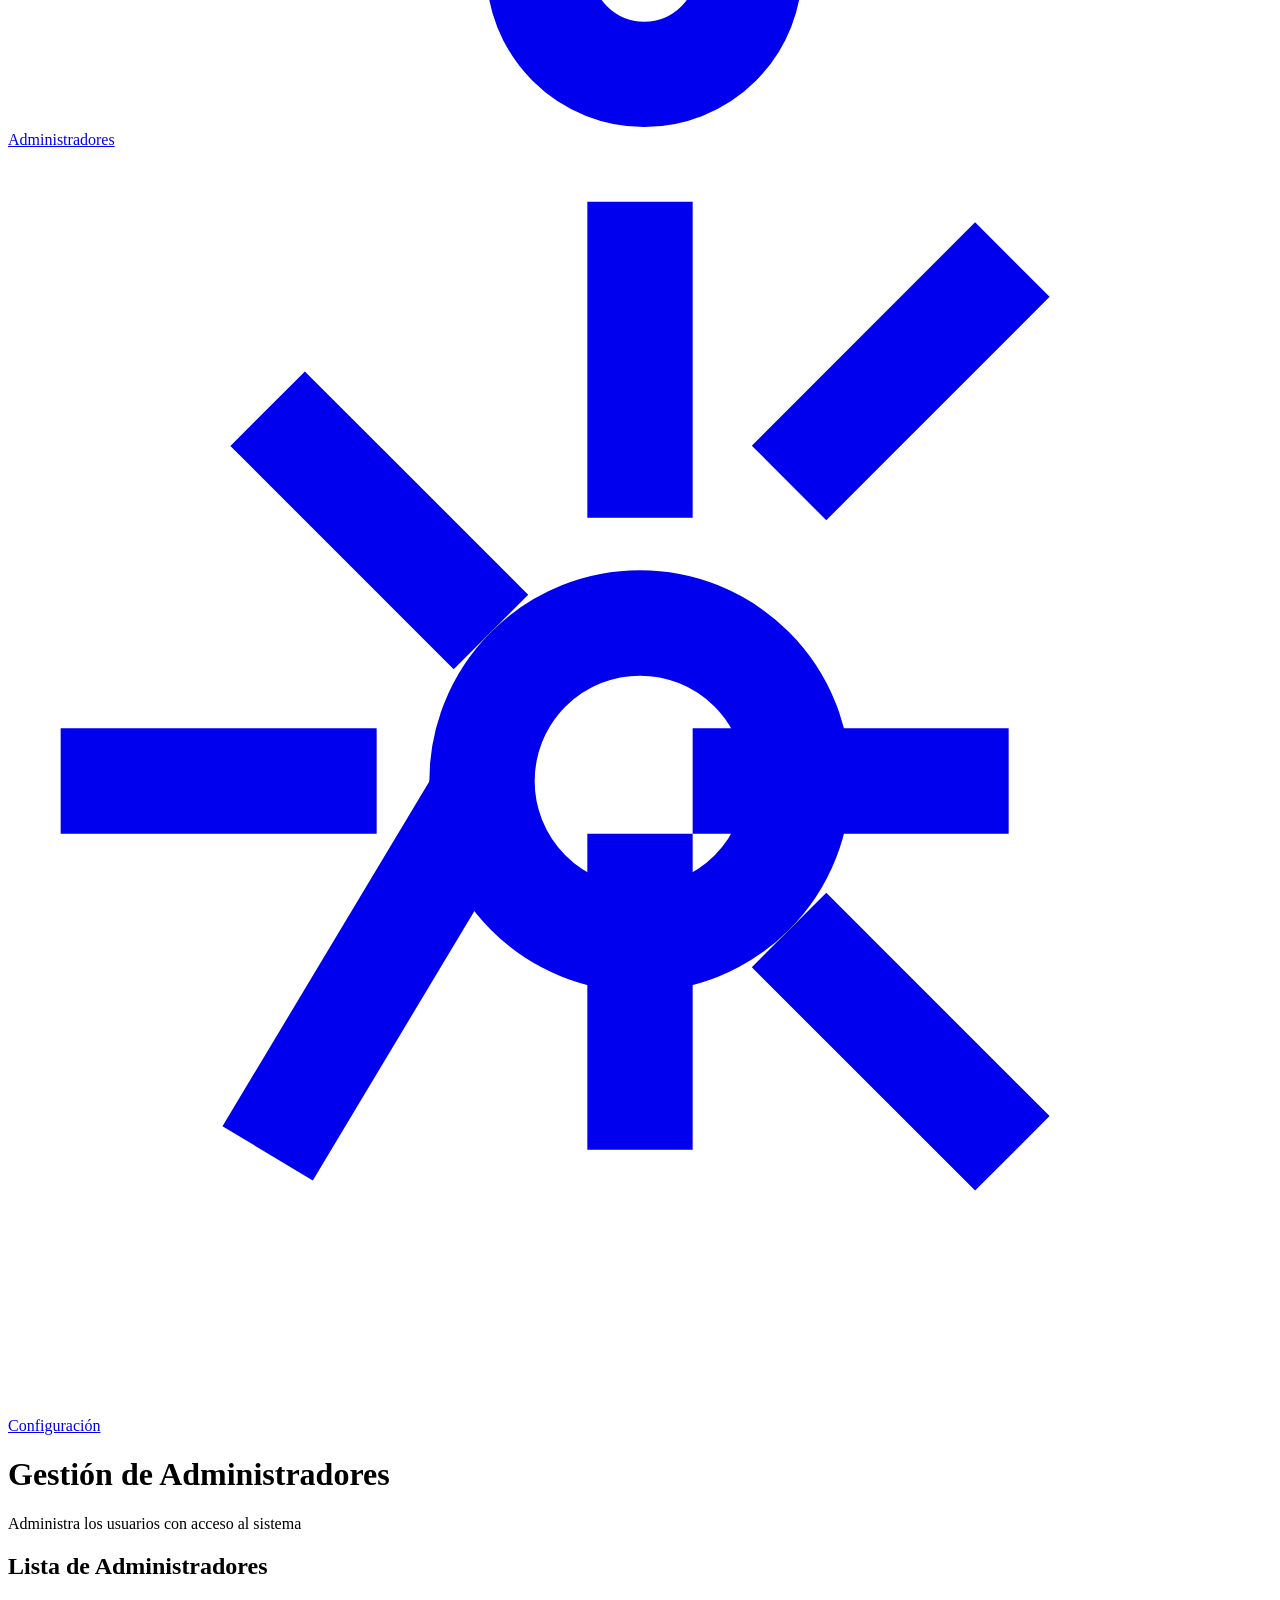
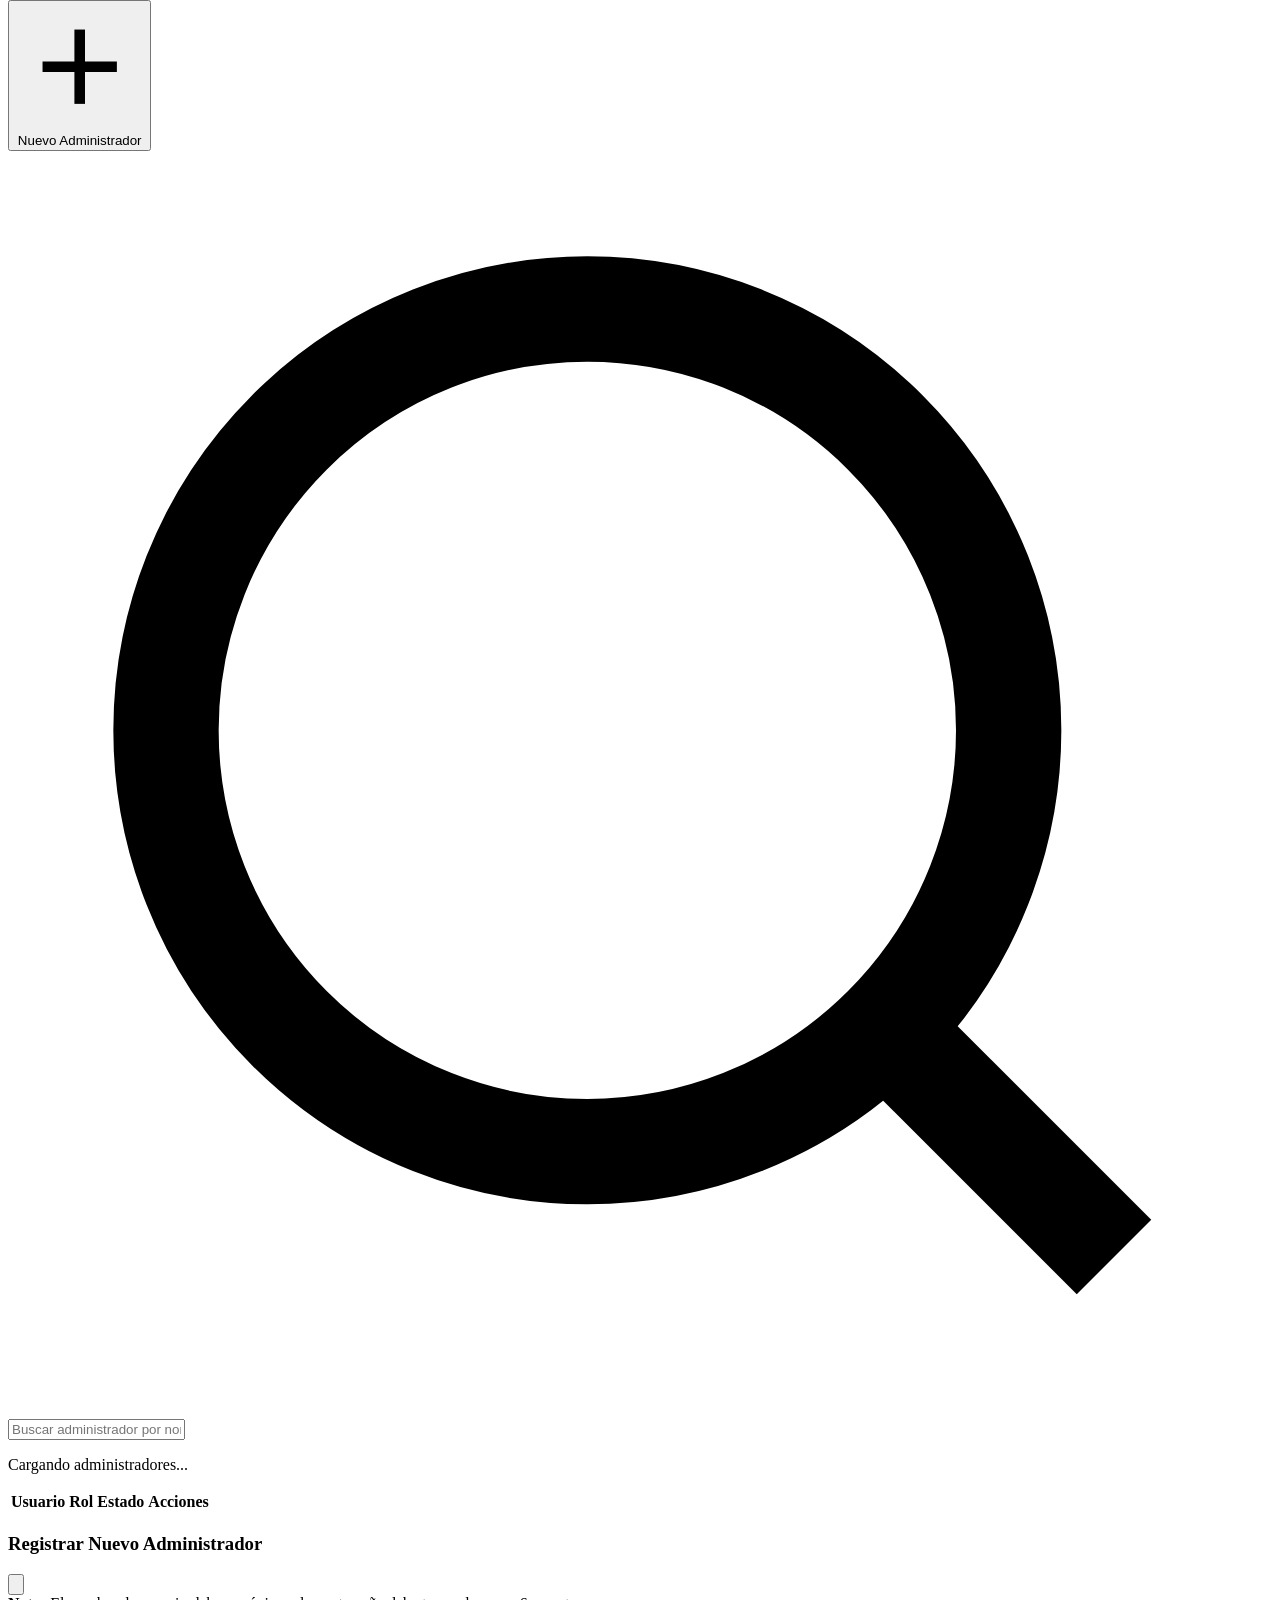
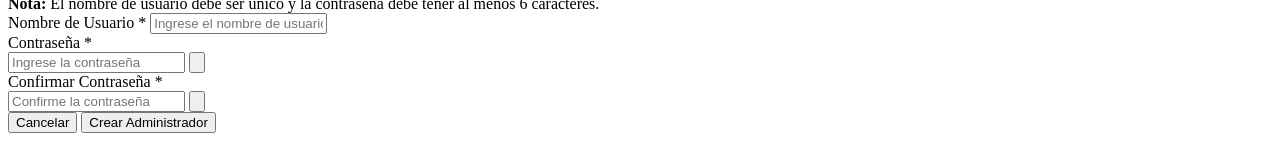
==== commit 8c4792f1: "feat(payroll): add payroll endpoints and hexagonal structure integration - Added AppController with " ====
--- a/src/main/resources/templates/admin.html
+++ b/src/main/resources/templates/admin.html
@@ -4,567 +4,9 @@
     <meta charset="UTF-8">
     <meta name="viewport" content="width=device-width, initial-scale=1.0">
     <title>Administradores - SisPlus</title>
-    <style>
-        * {
-            margin: 0;
-            padding: 0;
-            box-sizing: border-box;
-        }
-
-        :root {
-            --primary-color: #2563eb;
-            --primary-dark: #1e40af;
-            --secondary-color: #10b981;
-            --bg-light: #f8fafc;
-            --bg-gray: #f1f5f9;
-            --text-dark: #1e293b;
-            --text-gray: #64748b;
-            --border-color: #e2e8f0;
-            --success: #10b981;
-            --warning: #f59e0b;
-            --error: #ef4444;
-            --sidebar-width: 260px;
-            --topbar-height: 64px;
-        }
-
-        body {
-            font-family: -apple-system, BlinkMacSystemFont, 'Segoe UI', Roboto, Oxygen, Ubuntu, Cantarell, sans-serif;
-            background-color: var(--bg-light);
-            color: var(--text-dark);
-            line-height: 1.6;
-        }
-
-        .topbar {
-            position: fixed;
-            top: 0;
-            left: 0;
-            right: 0;
-            height: var(--topbar-height);
-            background: white;
-            border-bottom: 1px solid var(--border-color);
-            display: flex;
-            align-items: center;
-            justify-content: space-between;
-            padding: 0 24px;
-            z-index: 100;
-        }
-
-        .topbar-left {
-            display: flex;
-            align-items: center;
-            gap: 16px;
-        }
-
-        .menu-toggle {
-            display: none;
-            background: none;
-            border: none;
-            cursor: pointer;
-            padding: 8px;
-            color: var(--text-dark);
-        }
-
-        .logo {
-            display: flex;
-            align-items: center;
-            gap: 12px;
-            font-size: 20px;
-            font-weight: 700;
-            color: var(--primary-color);
-            text-decoration: none;
-        }
-
-        .logo-icon {
-            width: 32px;
-            height: 32px;
-            background: var(--primary-color);
-            border-radius: 8px;
-            display: flex;
-            align-items: center;
-            justify-content: center;
-            color: white;
-            font-weight: 700;
-        }
-
-        .topbar-right {
-            display: flex;
-            align-items: center;
-            gap: 16px;
-        }
-
-        .user-info {
-            display: flex;
-            align-items: center;
-            gap: 12px;
-        }
-
-        .user-avatar {
-            width: 40px;
-            height: 40px;
-            border-radius: 50%;
-            background: var(--primary-color);
-            color: white;
-            display: flex;
-            align-items: center;
-            justify-content: center;
-            font-weight: 600;
-        }
-
-        .user-details {
-            display: flex;
-            flex-direction: column;
-        }
-
-        .user-name {
-            font-weight: 600;
-            font-size: 14px;
-        }
-
-        .user-role {
-            font-size: 12px;
-            color: var(--text-gray);
-        }
-
-        .sidebar {
-            position: fixed;
-            top: var(--topbar-height);
-            left: 0;
-            width: var(--sidebar-width);
-            height: calc(100vh - var(--topbar-height));
-            background: white;
-            border-right: 1px solid var(--border-color);
-            overflow-y: auto;
-            transition: transform 0.3s ease;
-            z-index: 90;
-        }
-
-        .sidebar.closed {
-            transform: translateX(-100%);
-        }
-
-        .nav-menu {
-            padding: 16px 0;
-        }
-
-        .nav-item {
-            display: flex;
-            align-items: center;
-            gap: 12px;
-            padding: 12px 24px;
-            color: var(--text-gray);
-            text-decoration: none;
-            cursor: pointer;
-            transition: all 0.2s;
-            border-left: 3px solid transparent;
-        }
-
-        .nav-item:hover {
-            background: var(--bg-gray);
-            color: var(--text-dark);
-        }
-
-        .nav-item.active {
-            background: var(--bg-light);
-            color: var(--primary-color);
-            border-left-color: var(--primary-color);
-            font-weight: 600;
-        }
-
-        .nav-icon {
-            width: 20px;
-            height: 20px;
-        }
-
-        .main-content {
-            margin-left: var(--sidebar-width);
-            margin-top: var(--topbar-height);
-            padding: 32px;
-            min-height: calc(100vh - var(--topbar-height));
-            transition: margin-left 0.3s ease;
-        }
-
-        .main-content.expanded {
-            margin-left: 0;
-        }
-
-        .page-header {
-            margin-bottom: 32px;
-        }
-
-        .page-title {
-            font-size: 28px;
-            font-weight: 700;
-            margin-bottom: 8px;
-        }
-
-        .page-subtitle {
-            color: var(--text-gray);
-            font-size: 14px;
-        }
-
-        .content-card {
-            background: white;
-            border-radius: 12px;
-            border: 1px solid var(--border-color);
-            overflow: hidden;
-            margin-bottom: 24px;
-        }
-
-        .card-header {
-            padding: 20px 24px;
-            border-bottom: 1px solid var(--border-color);
-            display: flex;
-            align-items: center;
-            justify-content: space-between;
-            flex-wrap: wrap;
-            gap: 16px;
-        }
-
-        .card-title {
-            font-size: 18px;
-            font-weight: 600;
-        }
-
-        .card-actions {
-            display: flex;
-            gap: 12px;
-            flex-wrap: wrap;
-        }
-
-        .btn {
-            padding: 10px 20px;
-            border: none;
-            border-radius: 8px;
-            font-size: 14px;
-            font-weight: 500;
-            cursor: pointer;
-            transition: all 0.2s;
-            display: inline-flex;
-            align-items: center;
-            gap: 8px;
-            text-decoration: none;
-        }
-
-        .btn-primary {
-            background: var(--primary-color);
-            color: white;
-        }
-
-        .btn-primary:hover {
-            background: var(--primary-dark);
-        }
-
-        .btn-secondary {
-            background: var(--bg-gray);
-            color: var(--text-dark);
-        }
-
-        .btn-secondary:hover {
-            background: #e2e8f0;
-        }
-
-        .btn-danger {
-            background: var(--error);
-            color: white;
-        }
-
-        .btn-danger:hover {
-            background: #dc2626;
-        }
-
-        .btn-sm {
-            padding: 6px 12px;
-            font-size: 13px;
-        }
-
-        .btn-icon {
-            width: 16px;
-            height: 16px;
-        }
-
-        .filters {
-            padding: 20px 24px;
-            border-bottom: 1px solid var(--border-color);
-            display: flex;
-            gap: 12px;
-            flex-wrap: wrap;
-        }
-
-        .search-box {
-            flex: 1;
-            min-width: 240px;
-            position: relative;
-        }
-
-        .search-box input {
-            width: 100%;
-            padding: 10px 12px 10px 40px;
-            border: 1px solid var(--border-color);
-            border-radius: 8px;
-            font-size: 14px;
-        }
-
-        .search-icon {
-            position: absolute;
-            left: 12px;
-            top: 50%;
-            transform: translateY(-50%);
-            width: 18px;
-            height: 18px;
-            color: var(--text-gray);
-        }
-
-        .table-container {
-            overflow-x: auto;
-        }
-
-        table {
-            width: 100%;
-            border-collapse: collapse;
-        }
-
-        thead {
-            background: var(--bg-gray);
-        }
-
-        th {
-            padding: 14px 24px;
-            text-align: left;
-            font-size: 13px;
-            font-weight: 600;
-            color: var(--text-gray);
-            text-transform: uppercase;
-            letter-spacing: 0.5px;
-        }
-
-        td {
-            padding: 16px 24px;
-            border-bottom: 1px solid var(--border-color);
-            font-size: 14px;
-        }
-
-        tr:hover {
-            background: var(--bg-light);
-        }
-
-        .badge {
-            display: inline-block;
-            padding: 4px 12px;
-            border-radius: 20px;
-            font-size: 12px;
-            font-weight: 500;
-        }
-
-        .badge-success {
-            background: #d1fae5;
-            color: #065f46;
-        }
-
-        .action-buttons {
-            display: flex;
-            gap: 8px;
-        }
-
-        .modal {
-            display: none;
-            position: fixed;
-            top: 0;
-            left: 0;
-            width: 100%;
-            height: 100%;
-            background: rgba(0, 0, 0, 0.5);
-            z-index: 1000;
-            align-items: center;
-            justify-content: center;
-        }
-
-        .modal.active {
-            display: flex;
-        }
-
-        .modal-content {
-            background: white;
-            border-radius: 12px;
-            max-width: 500px;
-            width: 90%;
-            max-height: 90vh;
-            overflow-y: auto;
-        }
-
-        .modal-header {
-            padding: 24px;
-            border-bottom: 1px solid var(--border-color);
-            display: flex;
-            align-items: center;
-            justify-content: space-between;
-        }
-
-        .modal-title {
-            font-size: 20px;
-            font-weight: 600;
-        }
-
-        .btn-close {
-            background: none;
-            border: none;
-            cursor: pointer;
-            padding: 4px;
-            color: var(--text-gray);
-        }
-
-        .modal-body {
-            padding: 24px;
-        }
-
-        .form-group {
-            display: flex;
-            flex-direction: column;
-            gap: 8px;
-            margin-bottom: 20px;
-        }
-
-        .form-label {
-            font-size: 14px;
-            font-weight: 500;
-            color: var(--text-dark);
-        }
-
-        .form-input {
-            padding: 10px 12px;
-            border: 1px solid var(--border-color);
-            border-radius: 8px;
-            font-size: 14px;
-        }
-
-        .form-input:focus {
-            outline: none;
-            border-color: var(--primary-color);
-        }
-
-        .modal-footer {
-            padding: 24px;
-            border-top: 1px solid var(--border-color);
-            display: flex;
-            gap: 12px;
-            justify-content: flex-end;
-        }
-
-        .alert {
-            padding: 12px 16px;
-            border-radius: 8px;
-            margin-bottom: 20px;
-            display: flex;
-            align-items: center;
-            gap: 10px;
-        }
-
-        .alert-success {
-            background: #d1fae5;
-            color: #065f46;
-        }
-
-        .alert-error {
-            background: #fee2e2;
-            color: #991b1b;
-        }
-
-        .alert-warning {
-            background: #fef3c7;
-            color: #92400e;
-        }
-
-        .hidden {
-            display: none;
-        }
-
-        .loading {
-            text-align: center;
-            padding: 40px;
-            color: var(--text-gray);
-        }
-
-        .password-toggle {
-            position: relative;
-        }
-
-        .password-toggle-btn {
-            position: absolute;
-            right: 12px;
-            top: 50%;
-            transform: translateY(-50%);
-            background: none;
-            border: none;
-            cursor: pointer;
-            color: var(--text-gray);
-            padding: 4px;
-        }
-
-        .info-box {
-            background: #dbeafe;
-            border-left: 4px solid var(--primary-color);
-            padding: 12px 16px;
-            border-radius: 8px;
-            margin-bottom: 20px;
-        }
-
-        .info-box-content {
-            font-size: 13px;
-            color: var(--text-dark);
-        }
-
-        svg {
-            width: 20px;
-            height: 20px;
-        }
-
-        @media (max-width: 768px) {
-            .menu-toggle {
-                display: block;
-            }
-
-            .sidebar {
-                transform: translateX(-100%);
-            }
-
-            .sidebar.open {
-                transform: translateX(0);
-            }
-
-            .main-content {
-                margin-left: 0;
-            }
-
-            .user-details {
-                display: none;
-            }
-
-            .card-header {
-                flex-direction: column;
-                align-items: stretch;
-            }
-
-            .card-actions {
-                width: 100%;
-            }
-
-            .btn {
-                width: 100%;
-                justify-content: center;
-            }
-
-            .filters {
-                flex-direction: column;
-            }
-
-            .search-box {
-                min-width: 100%;
-            }
-
-            .action-buttons {
-                flex-direction: column;
-            }
-        }
-    </style>
+    <link rel="stylesheet" th:href="@{/css/admin.css}">
+    <script th:src="@{/js/admin.js}"></script>
+
 </head>
 <body>
 <div class="topbar">
@@ -780,213 +222,5 @@
         </form>
     </div>
 </div>
-
-<script>
-    const API_BASE = '/api/admin';
-    let allAdmins = [];
-
-    function toggleSidebar() {
-        const sidebar = document.getElementById('sidebar');
-        const mainContent = document.getElementById('mainContent');
-
-        if (window.innerWidth <= 768) {
-            sidebar.classList.toggle('open');
-        } else {
-            sidebar.classList.toggle('closed');
-            mainContent.classList.toggle('expanded');
-        }
-    }
-
-    window.addEventListener('resize', function() {
-        const sidebar = document.getElementById('sidebar');
-        if (window.innerWidth > 768) {
-            sidebar.classList.remove('open');
-        }
-    });
-
-    function showAlert(message, type = 'success', container = 'alertContainer') {
-        const alertContainer = document.getElementById(container);
-        const alertClass = type === 'success' ? 'alert-success' : (type === 'warning' ? 'alert-warning' : 'alert-error');
-        const icon = type === 'success'
-            ? '<svg viewBox="0 0 24 24" fill="none" stroke="currentColor" stroke-width="2"><polyline points="20 6 9 17 4 12"/></svg>'
-            : type === 'warning'
-                ? '<svg viewBox="0 0 24 24" fill="none" stroke="currentColor" stroke-width="2"><path d="M10.29 3.86L1.82 18a2 2 0 0 0 1.71 3h16.94a2 2 0 0 0 1.71-3L13.71 3.86a2 2 0 0 0-3.42 0z"/><line x1="12" y1="9" x2="12" y2="13"/><line x1="12" y1="17" x2="12.01" y2="17"/></svg>'
-                : '<svg viewBox="0 0 24 24" fill="none" stroke="currentColor" stroke-width="2"><circle cx="12" cy="12" r="10"/><line x1="15" y1="9" x2="9" y2="15"/><line x1="9" y1="9" x2="15" y2="15"/></svg>';
-
-        alertContainer.innerHTML = `
-            <div class="alert ${alertClass}">
-                ${icon}
-                <span>${message}</span>
-            </div>
-        `;
-
-        setTimeout(() => {
-            alertContainer.innerHTML = '';
-        }, 5000);
-    }
-
-    function togglePassword(inputId) {
-        const input = document.getElementById(inputId);
-        input.type = input.type === 'password' ? 'text' : 'password';
-    }
-
-    async function loadAdmins() {
-        try {
-            const response = await fetch(`${API_BASE}/`);
-
-            if (!response.ok) {
-                throw new Error('Error al cargar administradores');
-            }
-
-            allAdmins = await response.json();
-            displayAdmins(allAdmins);
-
-            document.getElementById('loadingIndicator').classList.add('hidden');
-            document.getElementById('adminsTable').classList.remove('hidden');
-        } catch (error) {
-            console.error('Error:', error);
-            showAlert('Error al cargar los administradores. Por favor, recarga la página.', 'error');
-            document.getElementById('loadingIndicator').innerHTML = '<p style="color: var(--error);">Error al cargar administradores</p>';
-        }
-    }
-
-    function displayAdmins(admins) {
-        const tbody = document.getElementById('adminsTableBody');
-
-        if (admins.length === 0) {
-            tbody.innerHTML = `
-                <tr>
-                    <td colspan="4" style="text-align: center; padding: 40px; color: var(--text-gray);">
-                        No se encontraron administradores
-                    </td>
-                </tr>
-            `;
-            return;
-        }
-
-        tbody.innerHTML = admins.map(admin => {
-            const username = admin.username || 'N/A';
-            return `
-                <tr>
-                    <td><strong>${username}</strong></td>
-                    <td><span class="badge badge-success">ADMIN</span></td>
-                    <td><span class="badge badge-success">Activo</span></td>
-                    <td>
-                        <div class="action-buttons">
-                            <button class="btn btn-danger btn-sm" onclick="deleteAdmin('${username}')" title="Eliminar">
-                                <svg class="btn-icon" viewBox="0 0 24 24" fill="none" stroke="currentColor" stroke-width="2">
-                                    <polyline points="3 6 5 6 21 6"/>
-                                    <path d="M19 6v14a2 2 0 0 1-2 2H7a2 2 0 0 1-2-2V6m3 0V4a2 2 0 0 1 2-2h4a2 2 0 0 1 2 2v2"/>
-                                </svg>
-                                Eliminar
-                            </button>
-                        </div>
-                    </td>
-                </tr>
-            `;
-        }).join('');
-    }
-
-    function filterAdmins() {
-        const searchTerm = document.getElementById('searchInput').value.toLowerCase();
-        const filtered = allAdmins.filter(admin => {
-            const username = (admin.username || '').toLowerCase();
-            return username.includes(searchTerm);
-        });
-        displayAdmins(filtered);
-    }
-
-    function openCreateModal() {
-        document.getElementById('createModal').classList.add('active');
-        document.getElementById('createForm').reset();
-        document.getElementById('createAlert').innerHTML = '';
-    }
-
-    function closeCreateModal() {
-        document.getElementById('createModal').classList.remove('active');
-    }
-
-    async function createAdmin(event) {
-        event.preventDefault();
-
-        const username = document.getElementById('createUsername').value;
-        const password = document.getElementById('createPassword').value;
-        const confirmPassword = document.getElementById('confirmPassword').value;
-
-        if (password !== confirmPassword) {
-            showAlert('Las contraseñas no coinciden', 'error', 'createAlert');
-            return;
-        }
-
-        if (password.length < 6) {
-            showAlert('La contraseña debe tener al menos 6 caracteres', 'error', 'createAlert');
-            return;
-        }
-
-        const formData = {
-            username: username,
-            password: password
-        };
-
-        try {
-            const response = await fetch(`${API_BASE}`, {
-                method: 'POST',
-                headers: {
-                    'Content-Type': 'application/json'
-                },
-                body: JSON.stringify(formData)
-            });
-
-            if (!response.ok) {
-                const errorText = await response.text();
-                throw new Error(errorText || 'Error al guardar administrador');
-            }
-
-            closeCreateModal();
-            showAlert('Administrador registrado exitosamente', 'success');
-            loadAdmins();
-
-        } catch (error) {
-            console.error('Error:', error);
-            showAlert('Error al guardar el administrador. El nombre de usuario puede estar en uso.', 'error', 'createAlert');
-        }
-    }
-
-    async function deleteAdmin(username) {
-        if (!confirm(`¿Está seguro de que desea eliminar al administrador "${username}"? Esta acción no se puede deshacer.`)) {
-            return;
-            return;
-        }
-
-        try {
-            const response = await fetch(`${API_BASE}/${encodeURIComponent(username)}`, {
-                method: 'DELETE'
-            });
-
-            if (!response.ok) {
-                throw new Error('Error al eliminar administrador');
-            }
-
-            showAlert('Administrador eliminado exitosamente', 'success');
-            loadAdmins();
-
-        } catch (error) {
-            console.error('Error:', error);
-            showAlert('Error al eliminar el administrador. Intenta nuevamente.', 'error');
-        }
-    }
-
-    window.onclick = function(event) {
-        const createModal = document.getElementById('createModal');
-
-        if (event.target === createModal) {
-            closeCreateModal();
-        }
-    }
-
-    window.onload = function() {
-        loadAdmins();
-    }
-</script>
 </body>
 </html>
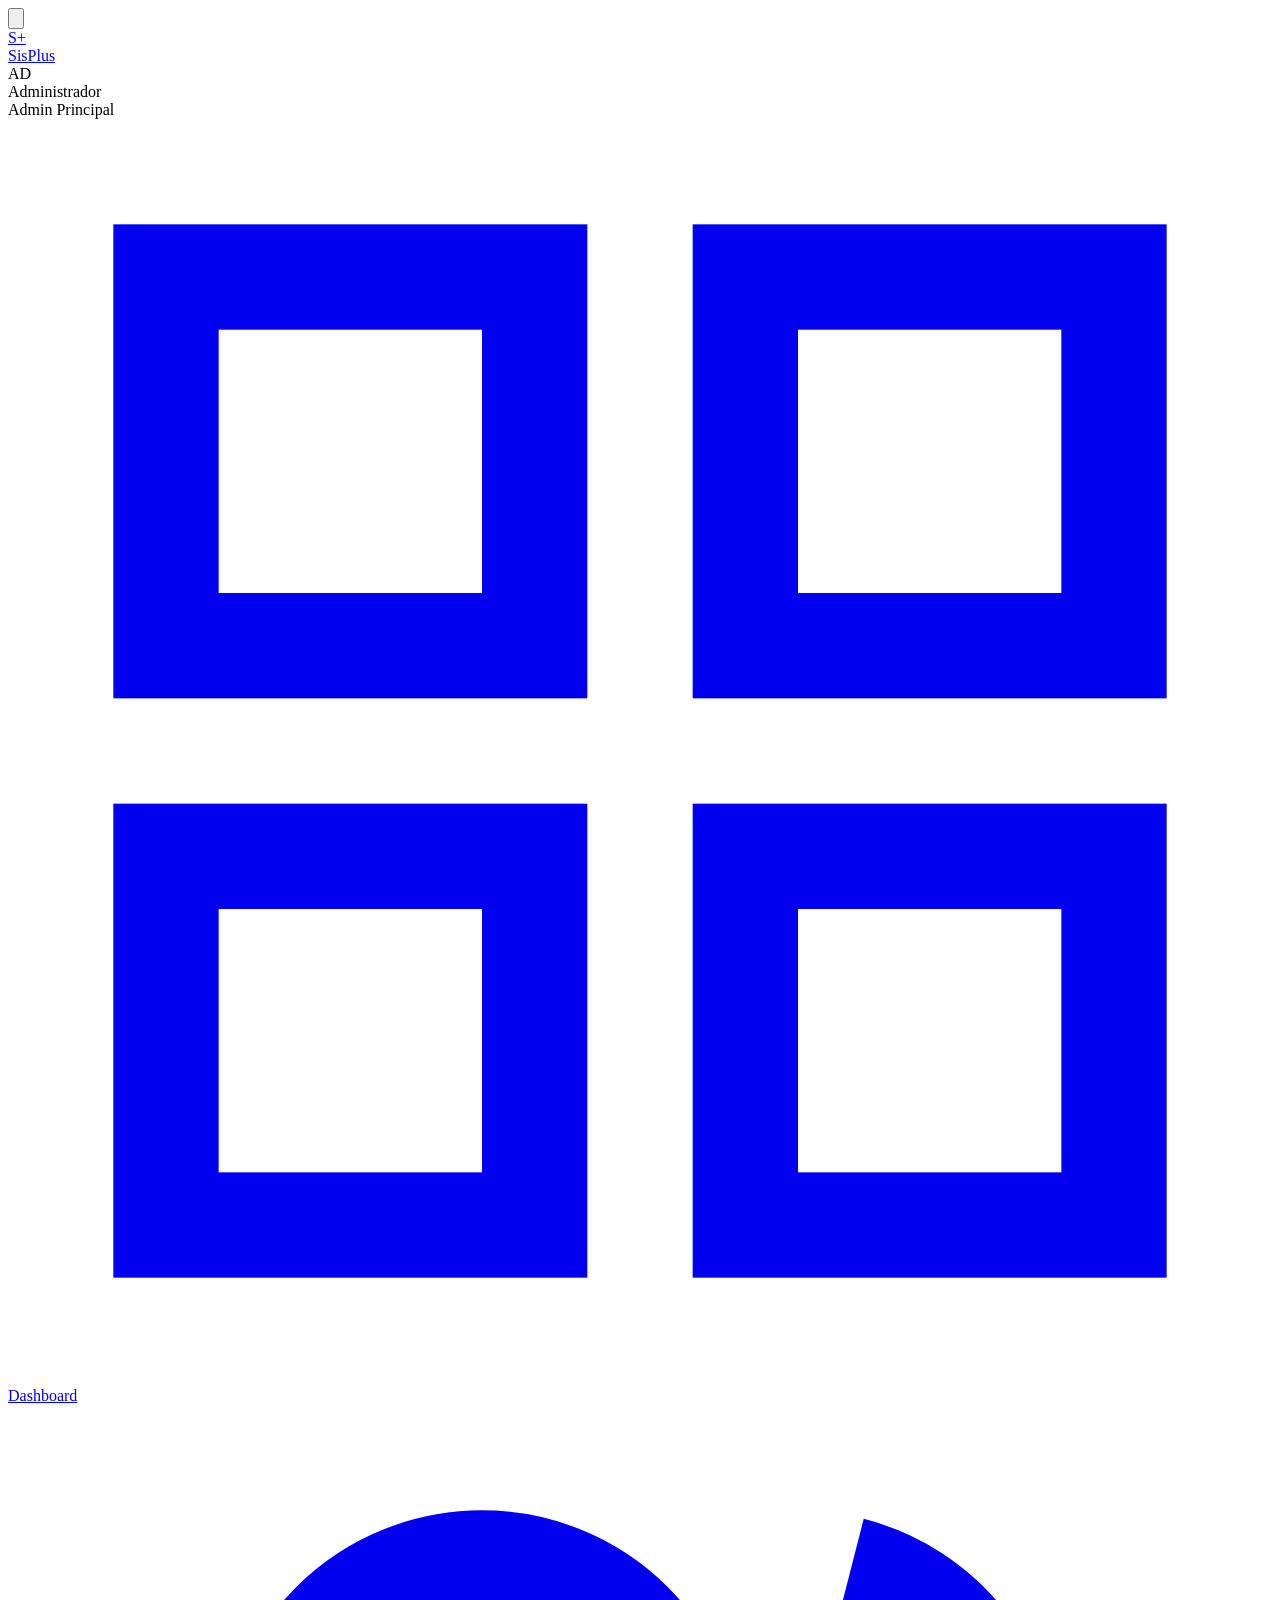
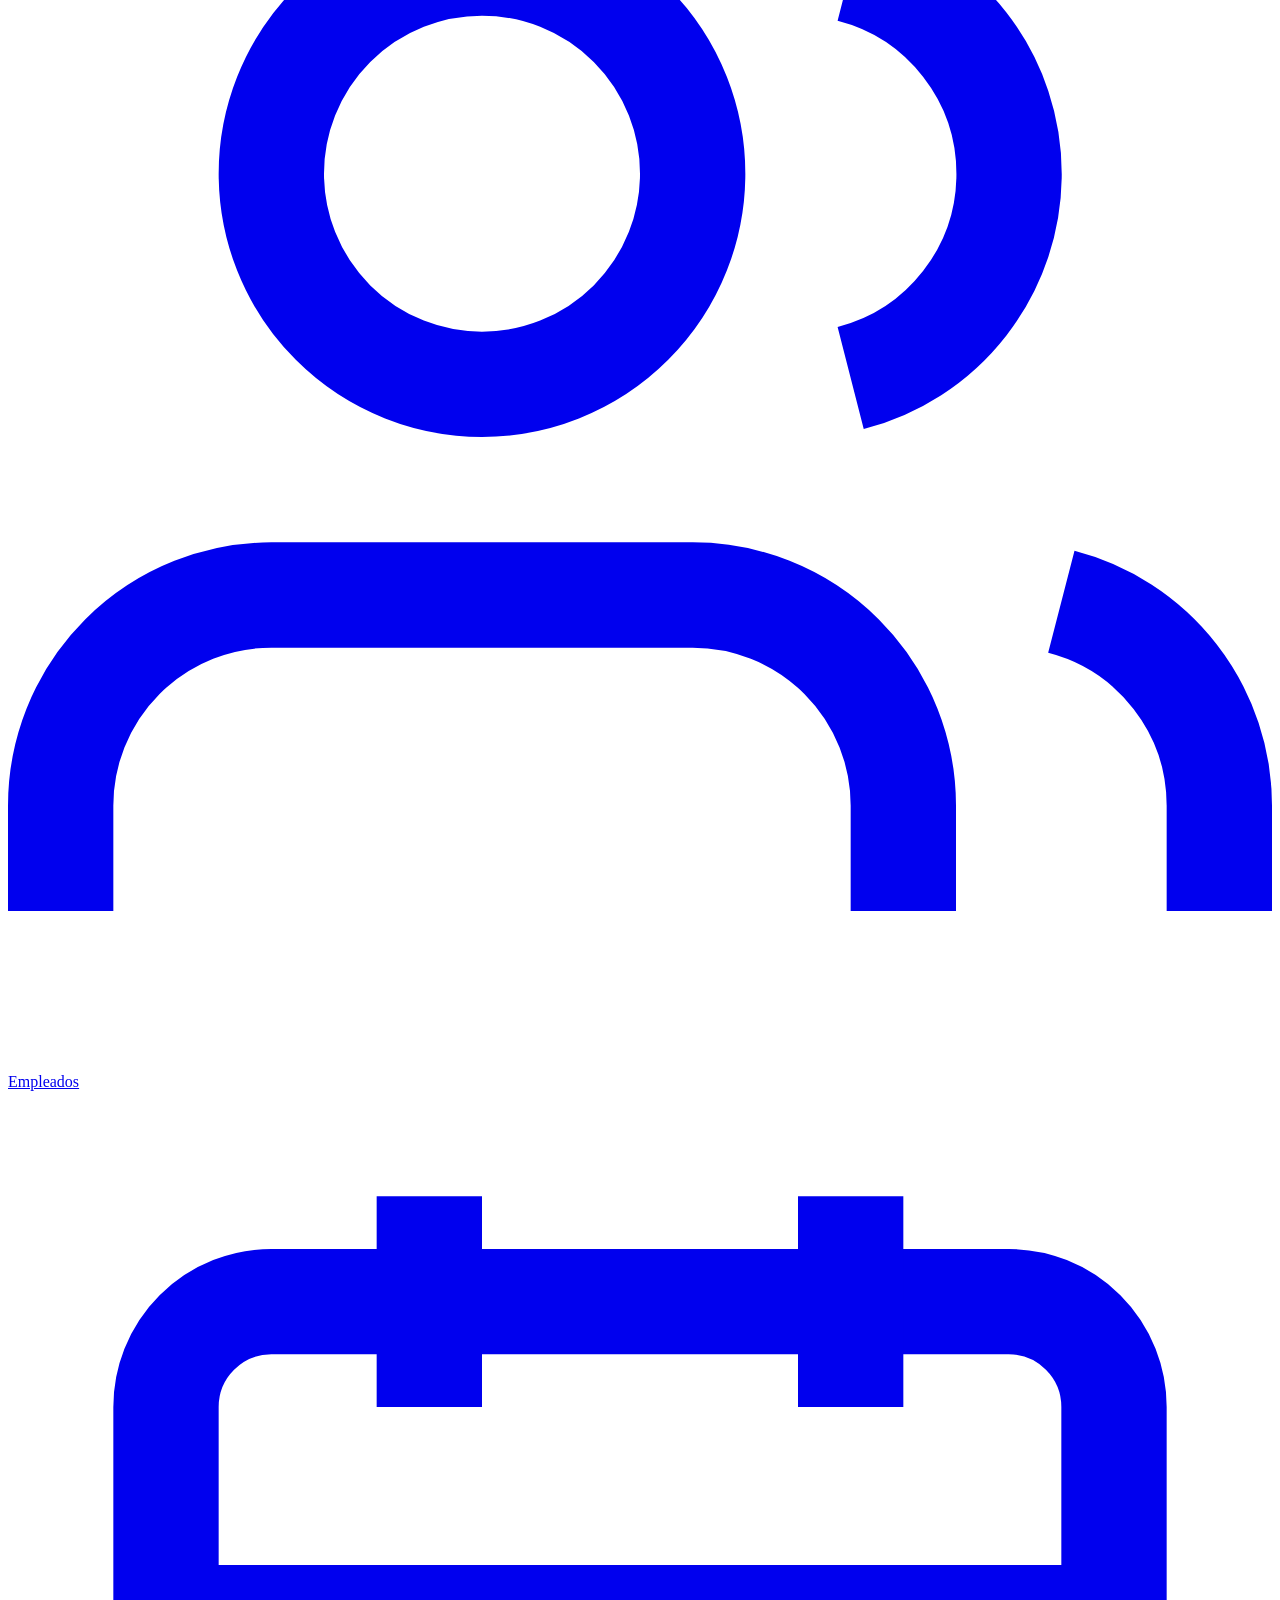
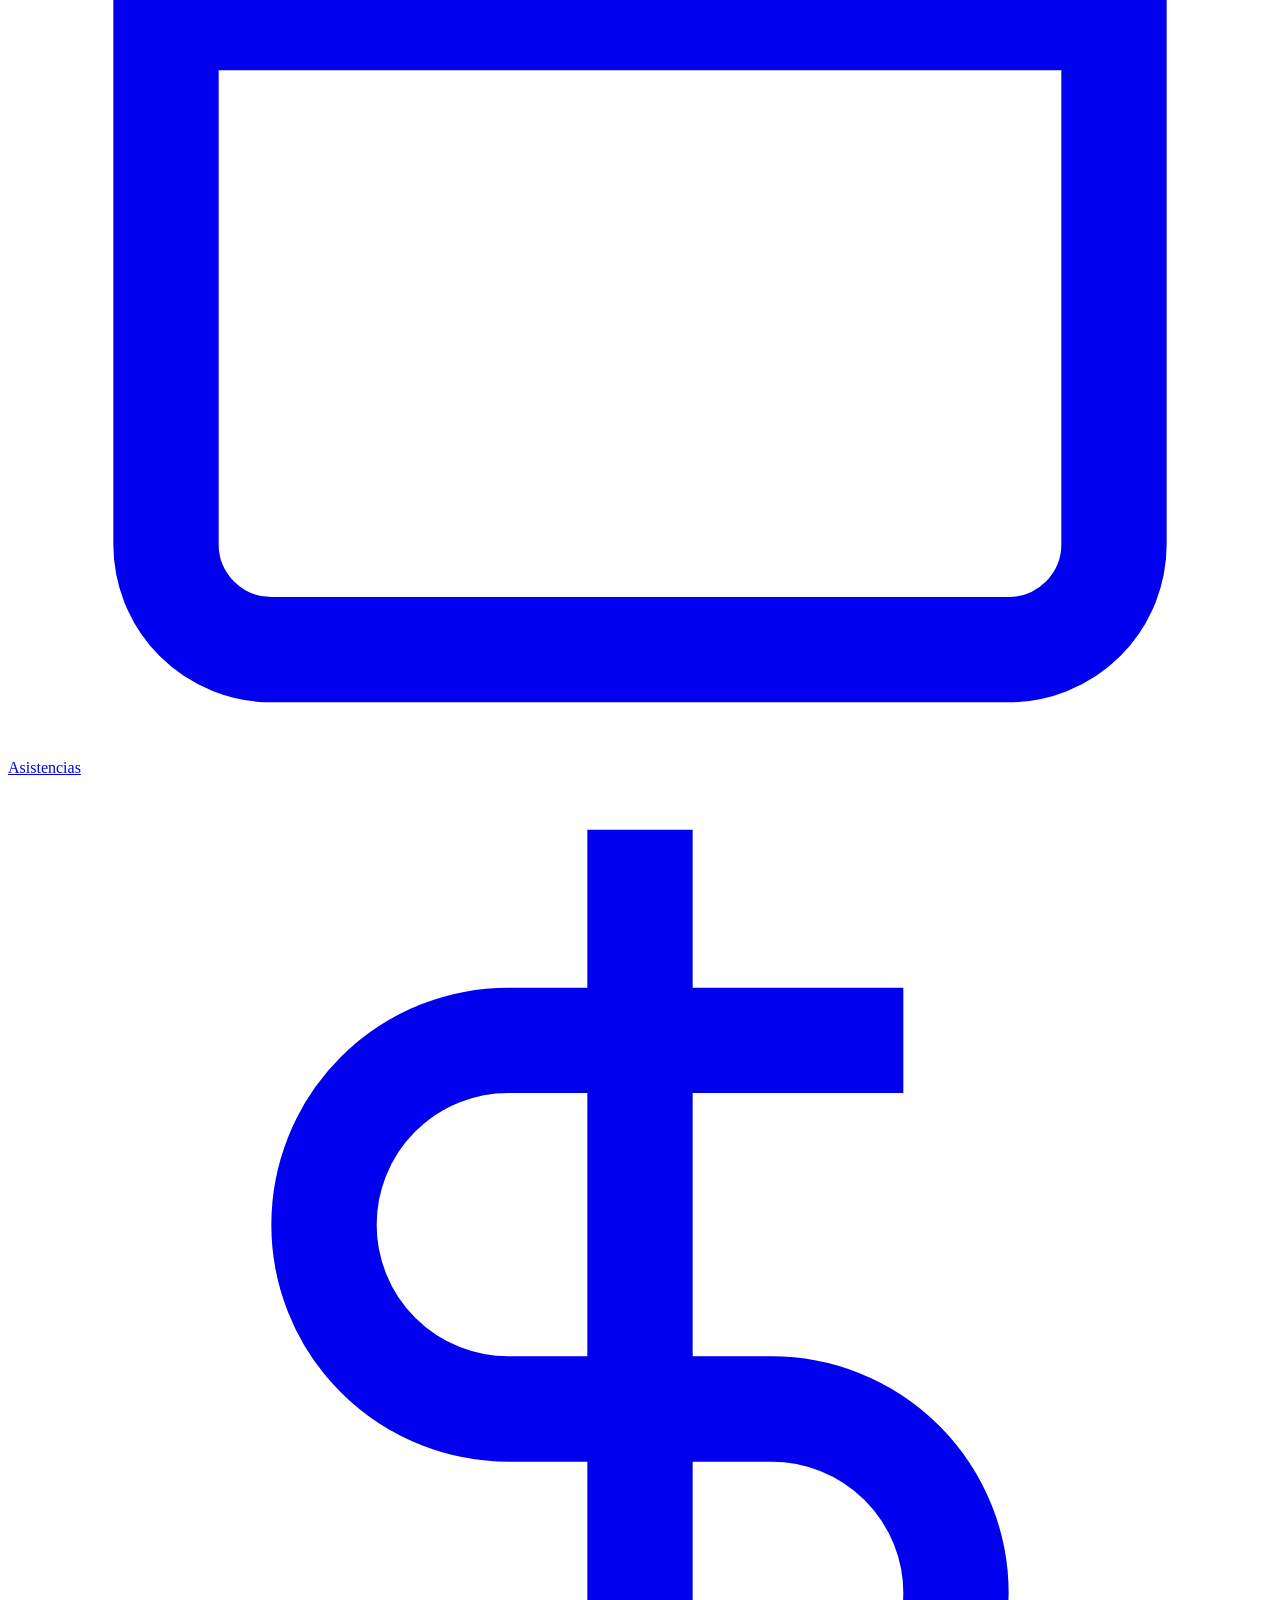
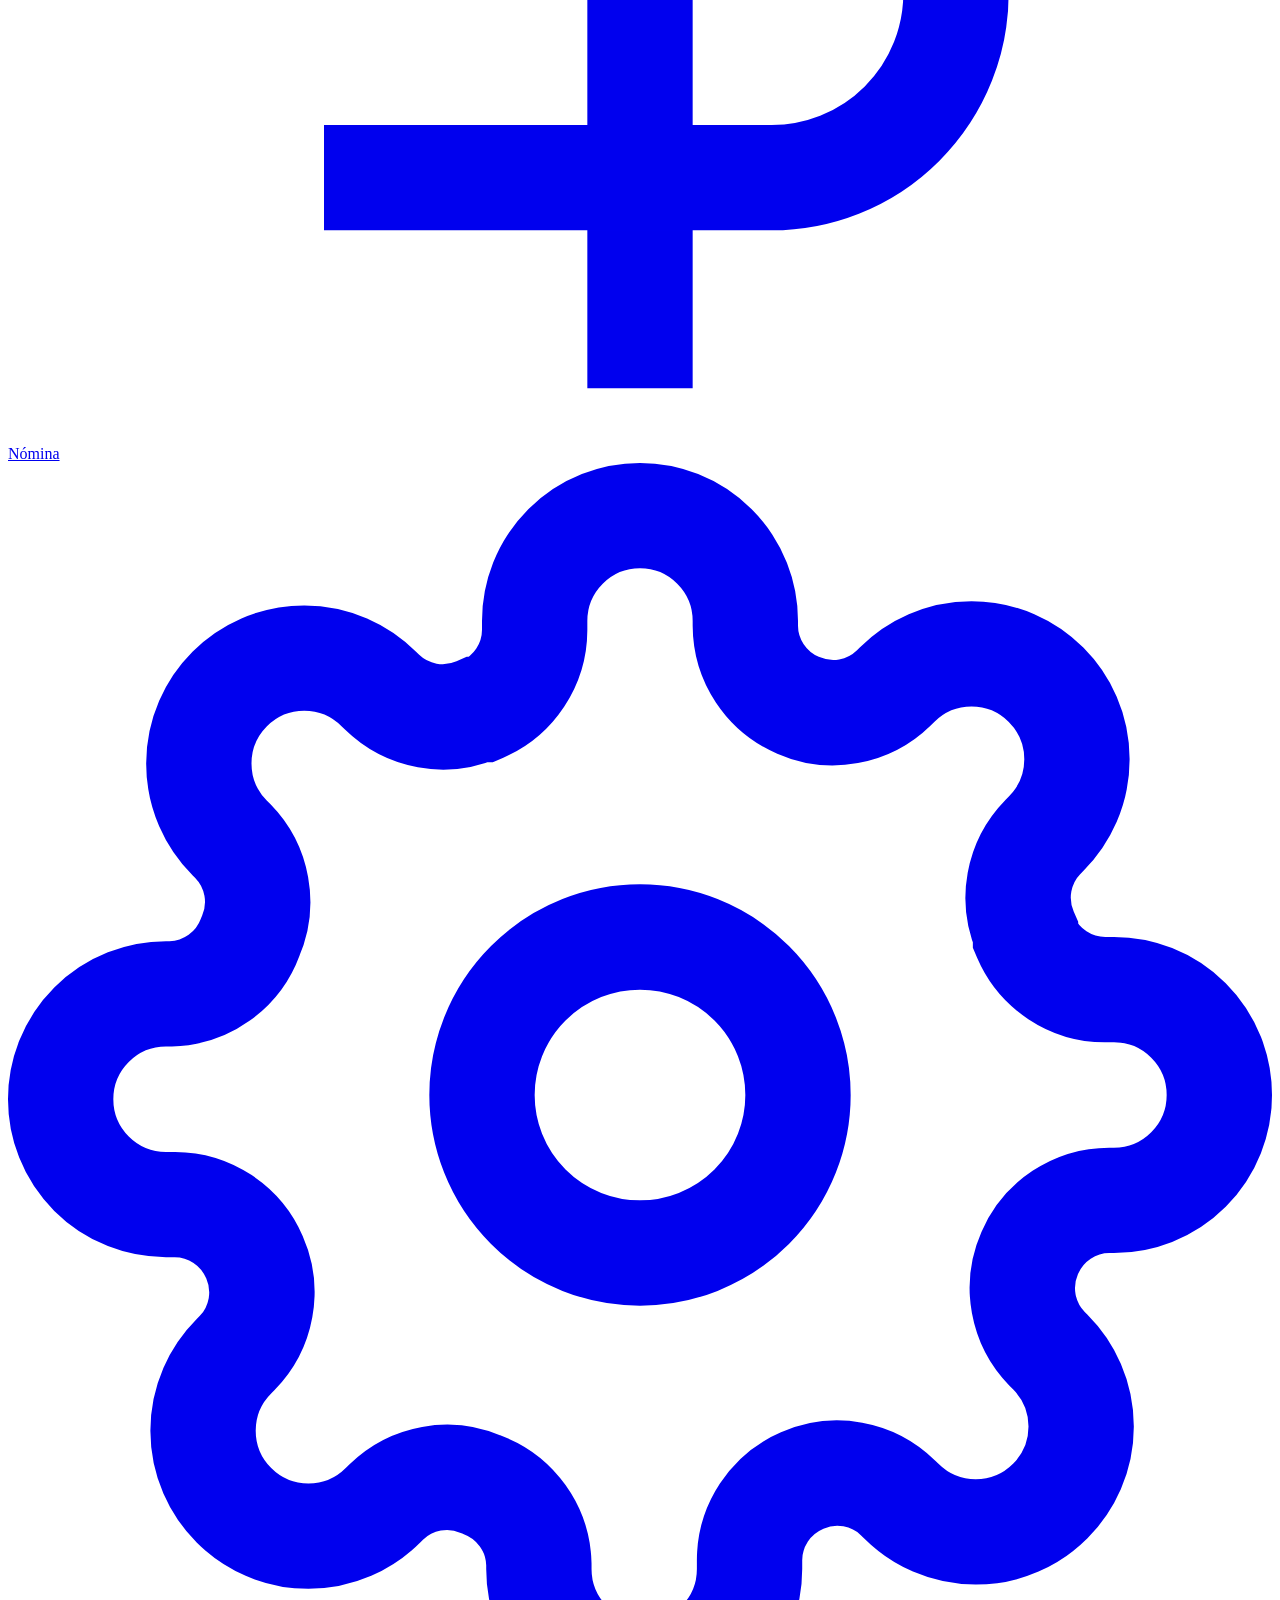
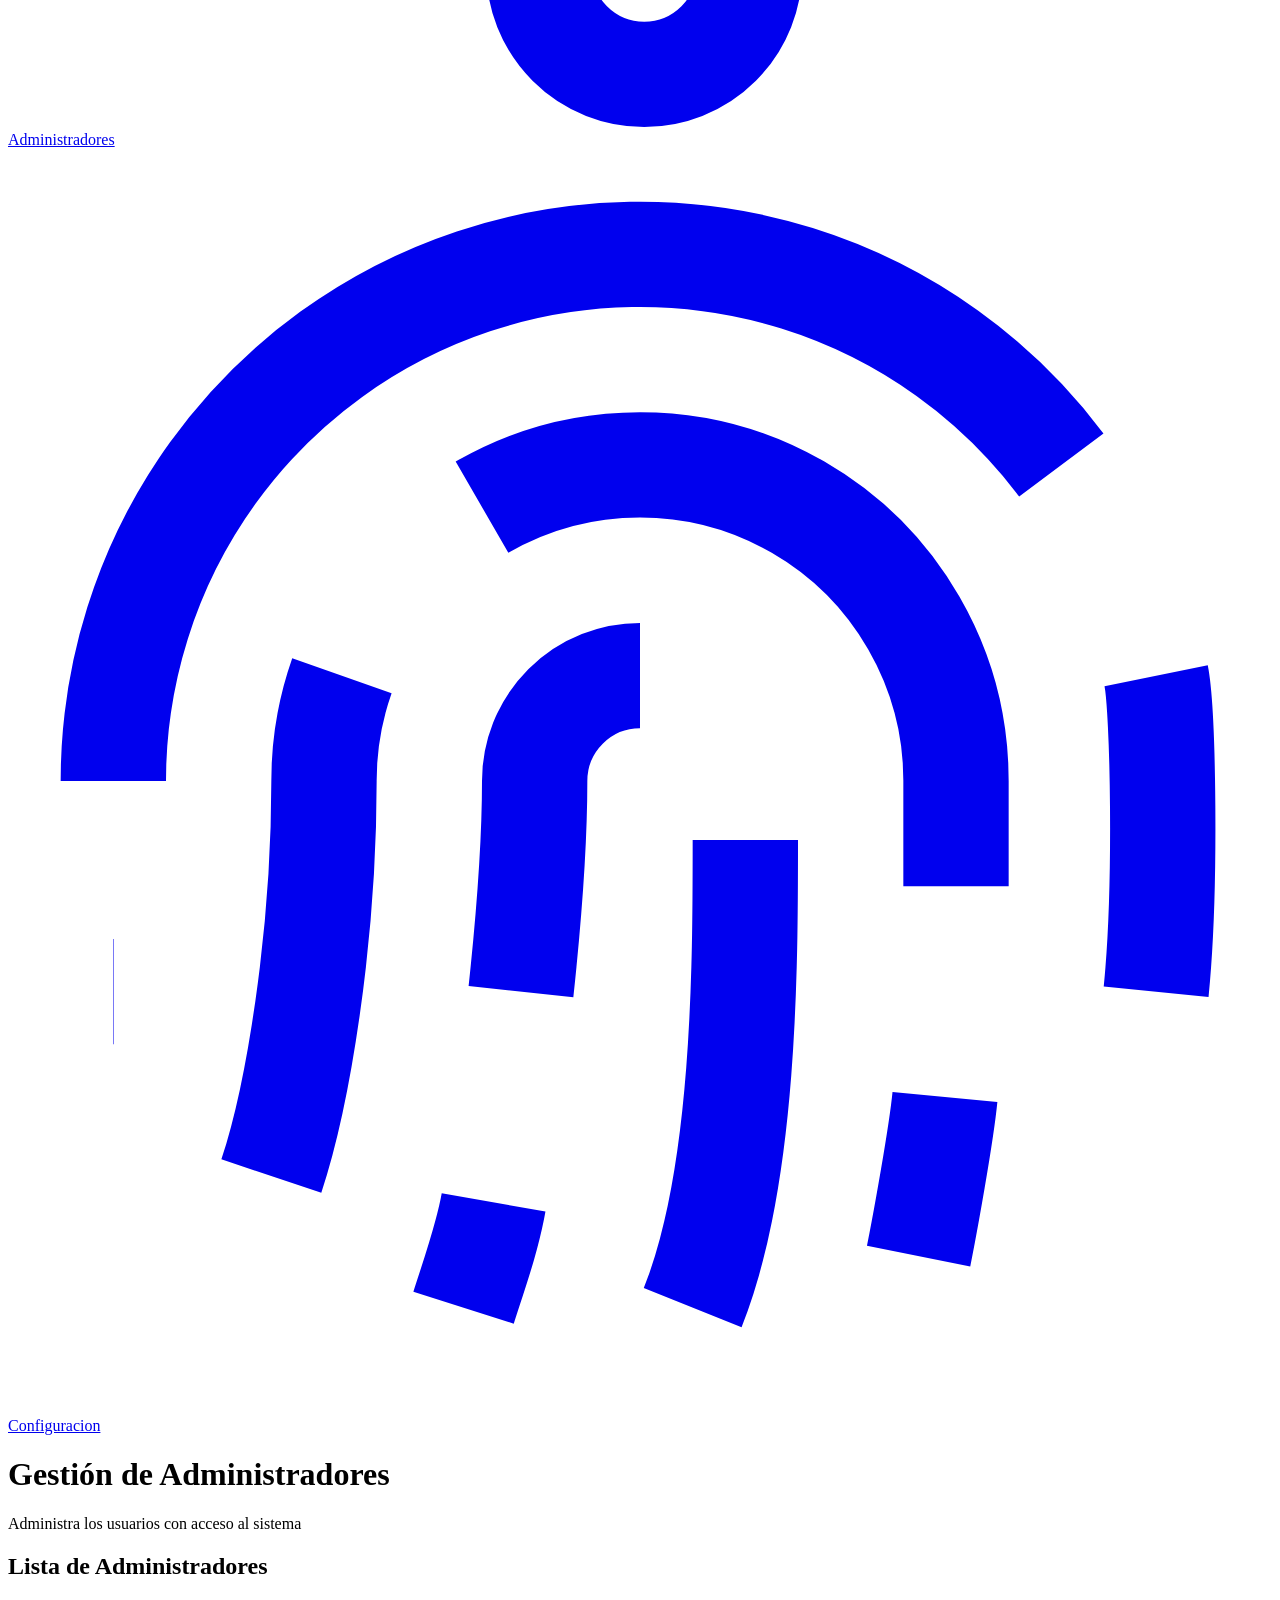
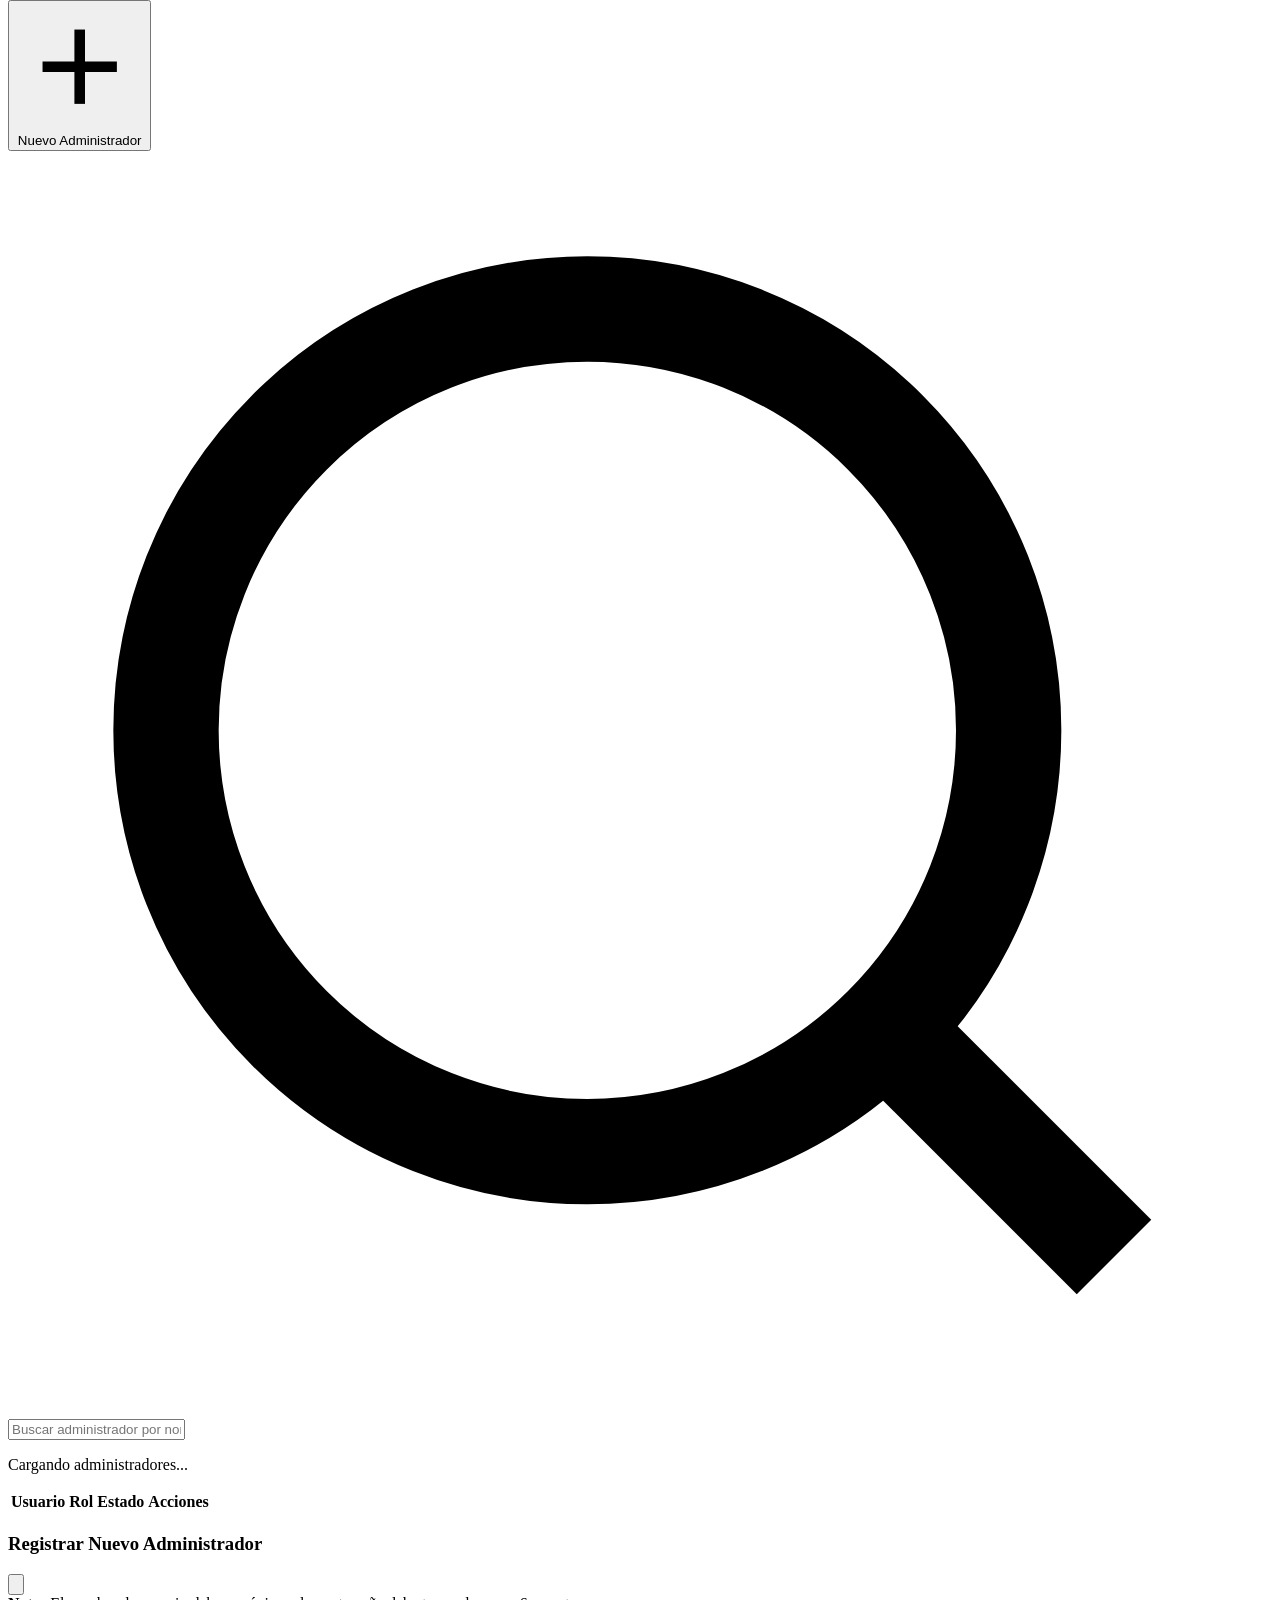
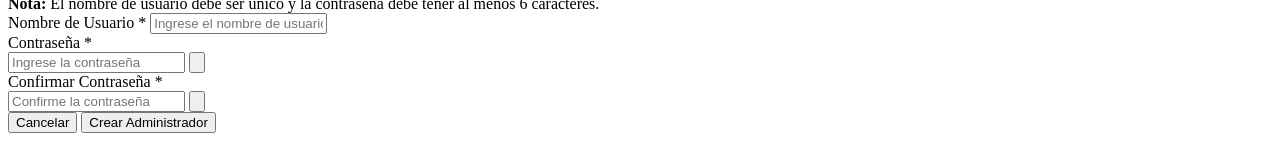
==== commit 44d0dd32: "feat(payroll): add payroll endpoints and hexagonal structure integration - Added AppController with " ====
--- a/src/main/resources/templates/admin.html
+++ b/src/main/resources/templates/admin.html
@@ -77,11 +77,17 @@
         </a>
         <a href="/config" class="nav-item">
             <svg class="nav-icon" viewBox="0 0 24 24" fill="none" stroke="currentColor" stroke-width="2">
-                <circle cx="12" cy="12" r="3"/>
-                <path d="M12 1v6m0 6v6M1 12h6m6 0h6"/>
-                <path d="m4.93 4.93 4.24 4.24m5.66 5.66 4.24 4.24m0-16.97-4.24 4.24m-5.66 5.66L4.93 19.07"/>
-            </svg>
-            <span>Configuración</span>
+                <path d="M12 10a2 2 0 0 0-2 2c0 1.02-.1 2.51-.26 4"/>
+                <path d="M14 13.12c0 2.38 0 6.38-1 8.88"/>
+                <path d="M17.29 21.02c.12-.6.43-2.3.5-3.02"/>
+                <path d="M2 12a10 10 0 0 1 18-6"/>
+                <path d="M2 16h.01"/>
+                <path d="M21.8 16c.2-2 .131-5.354 0-6"/>
+                <path d="M5 19.5C5.5 18 6 15 6 12a6 6 0 0 1 .34-2"/>
+                <path d="M8.65 22c.21-.66.45-1.32.57-2"/>
+                <path d="M9 6.8a6 6 0 0 1 9 5.2v2"/>
+            </svg>
+            <span>Configuracion</span>
         </a>
     </nav>
 </div>
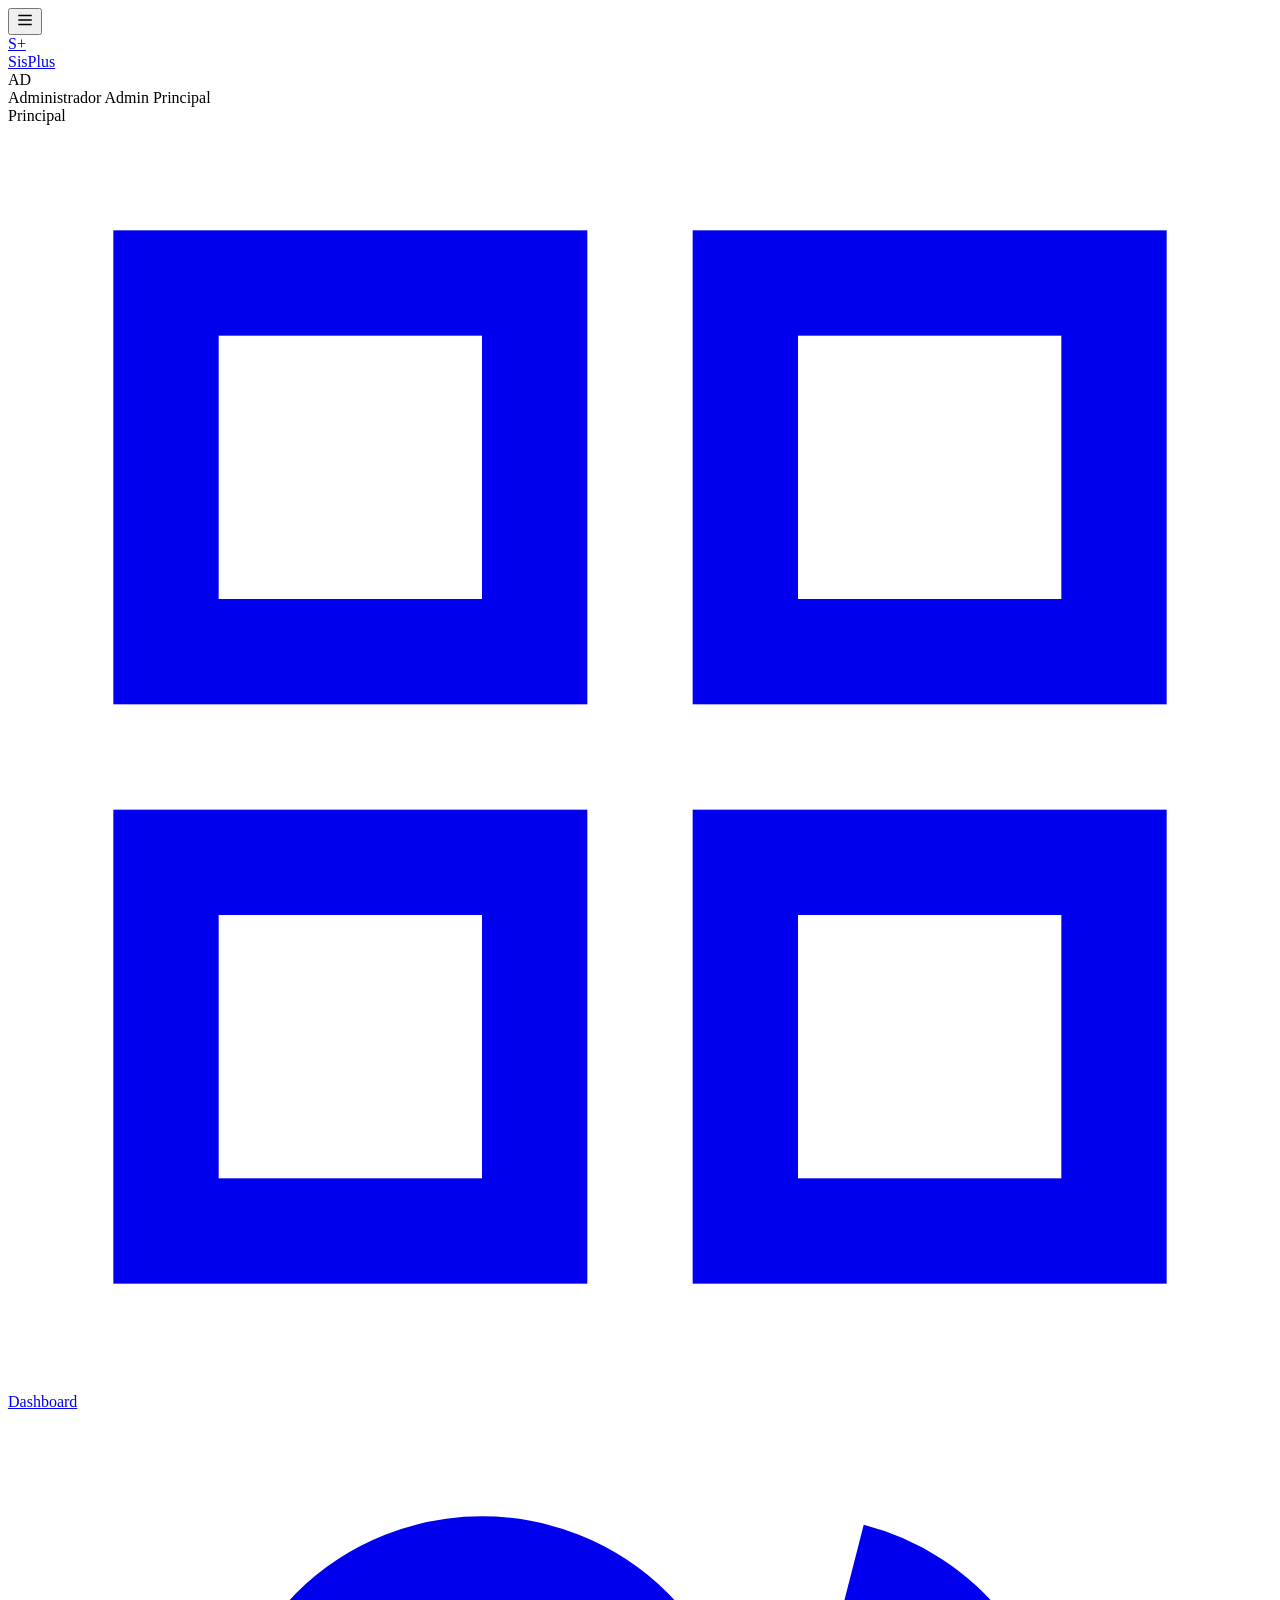
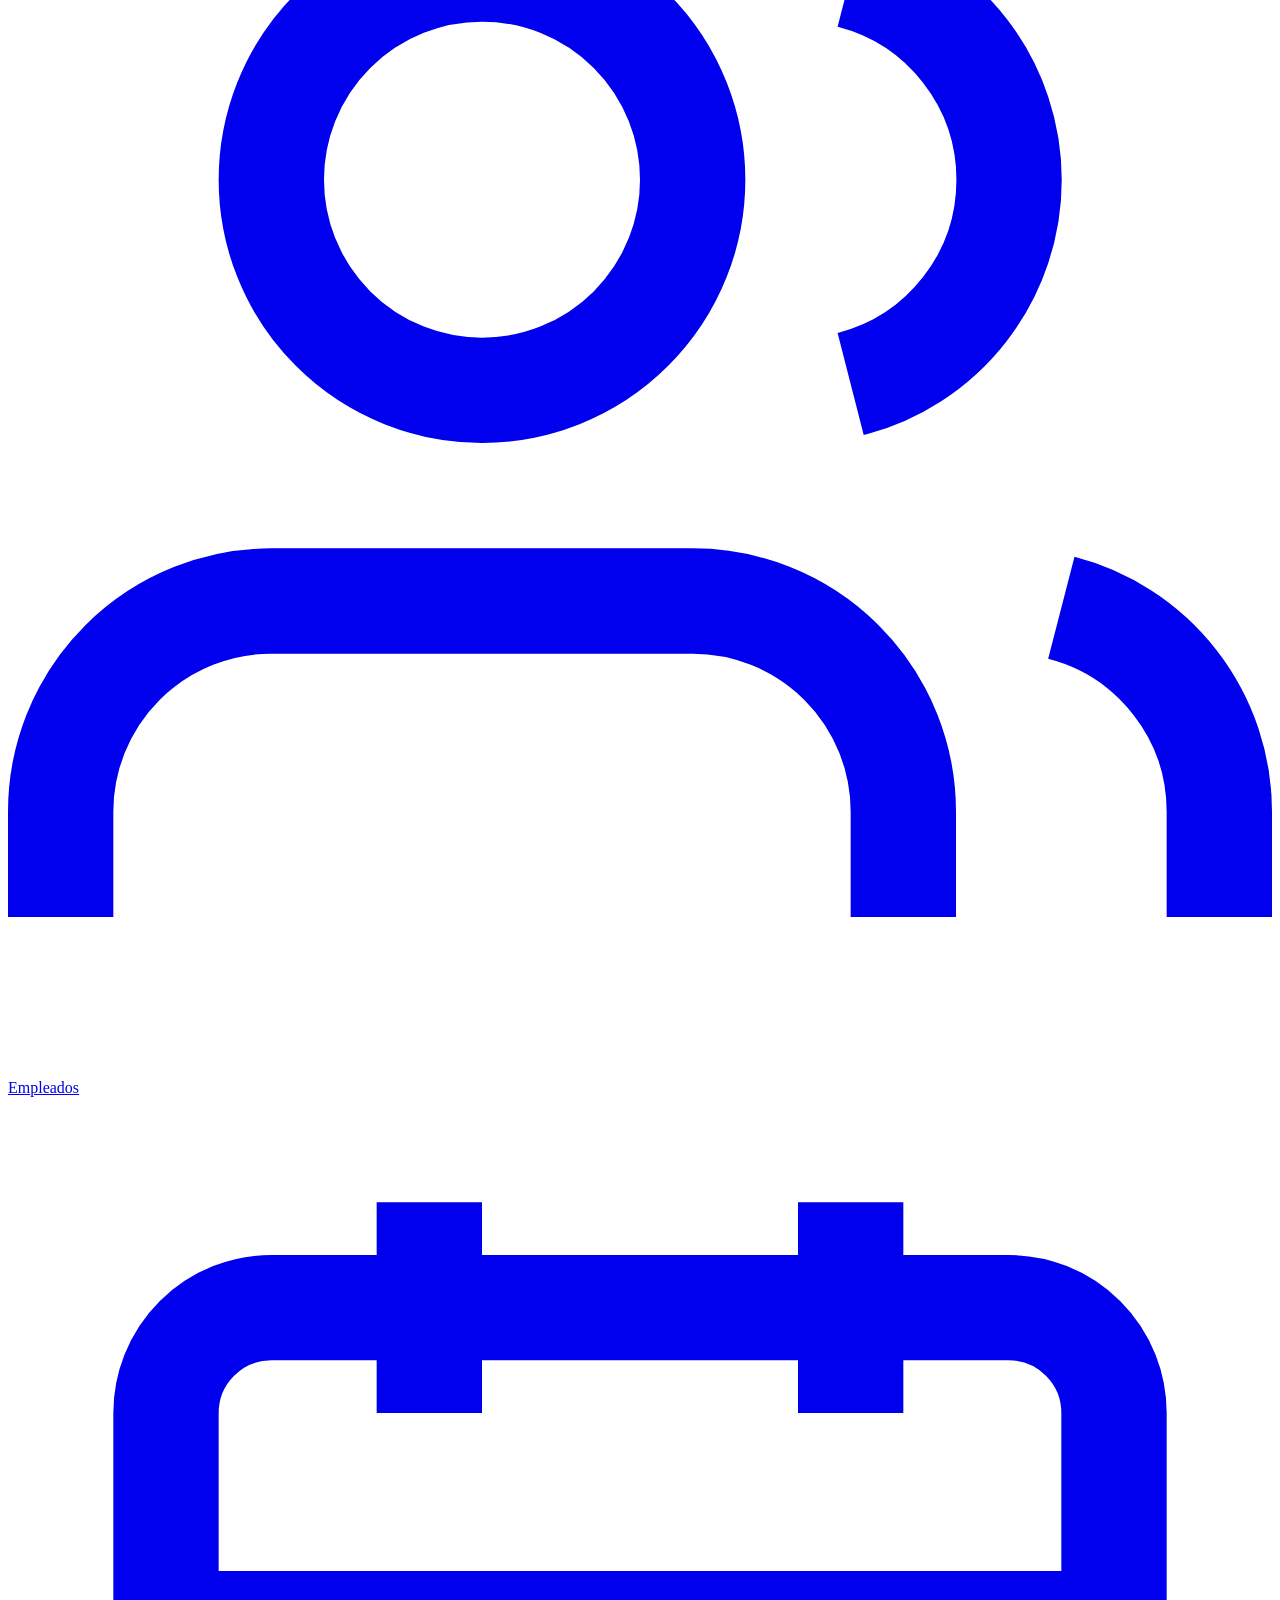
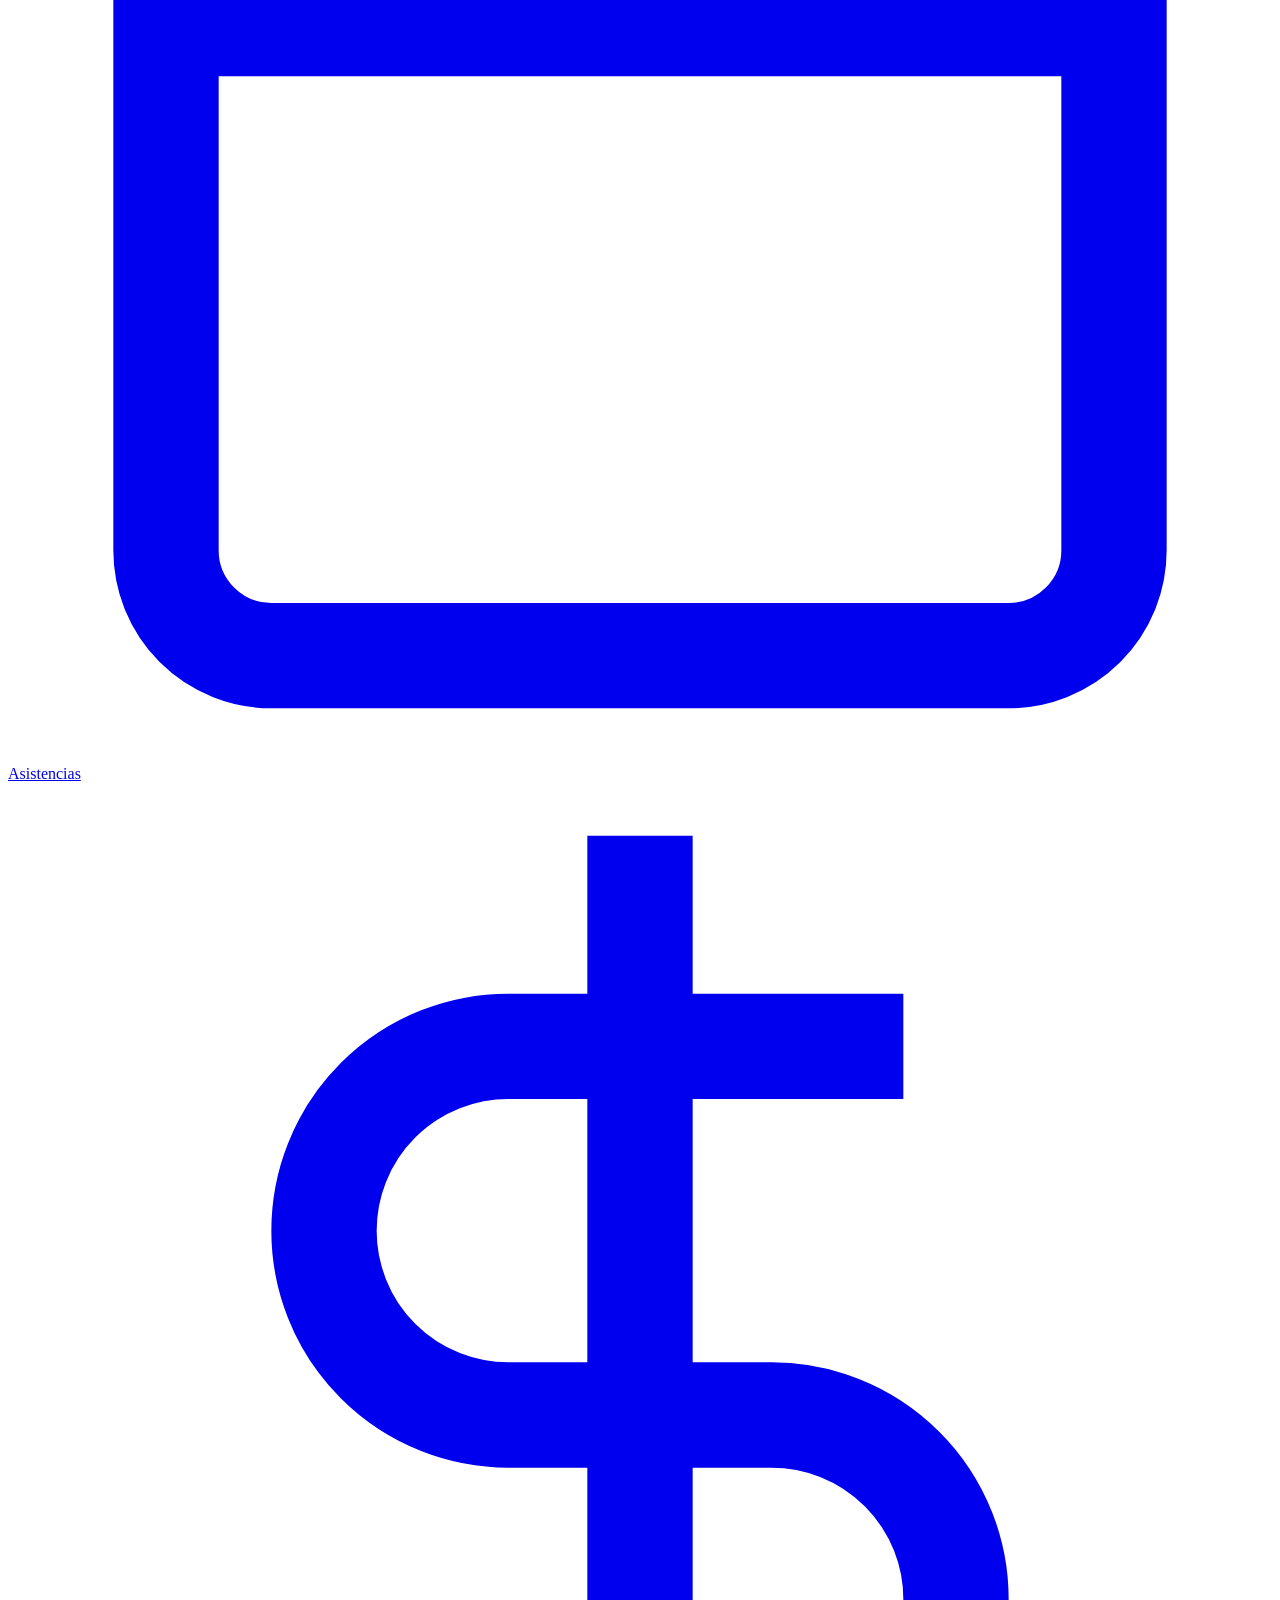
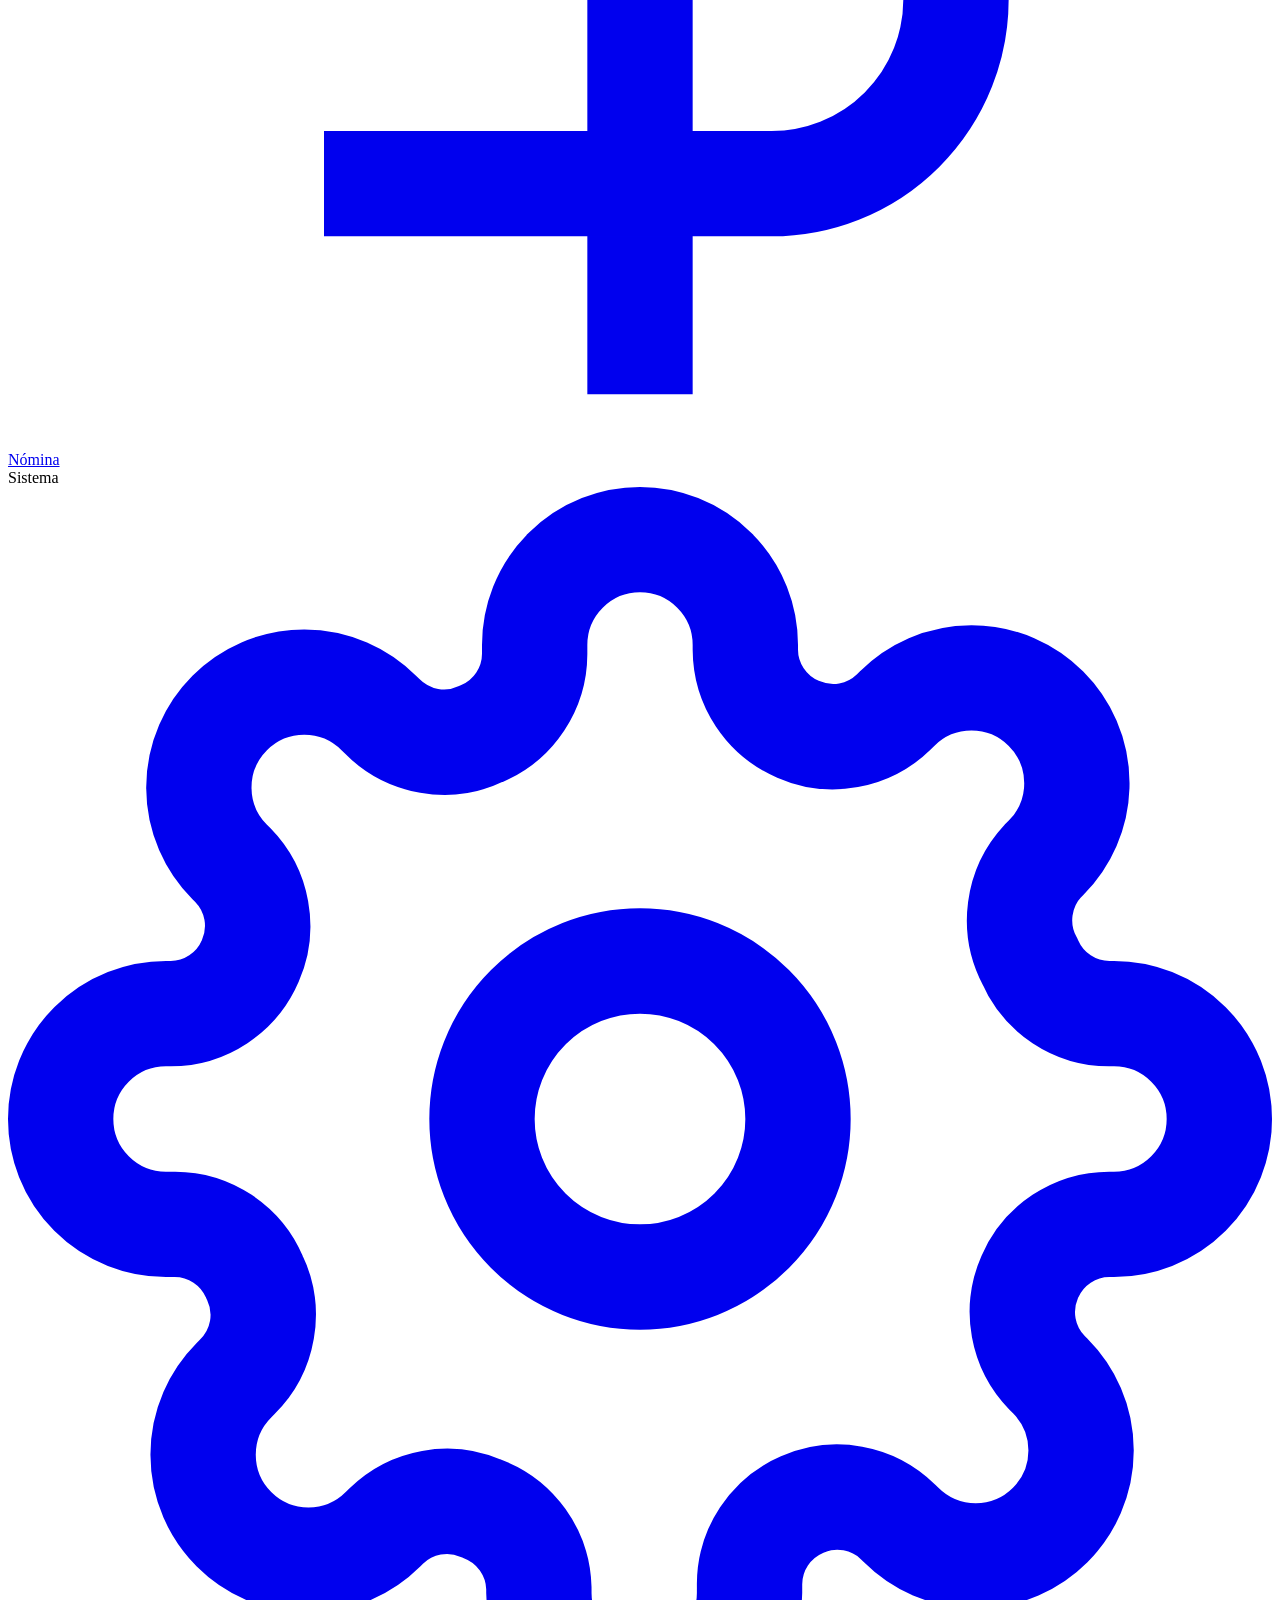
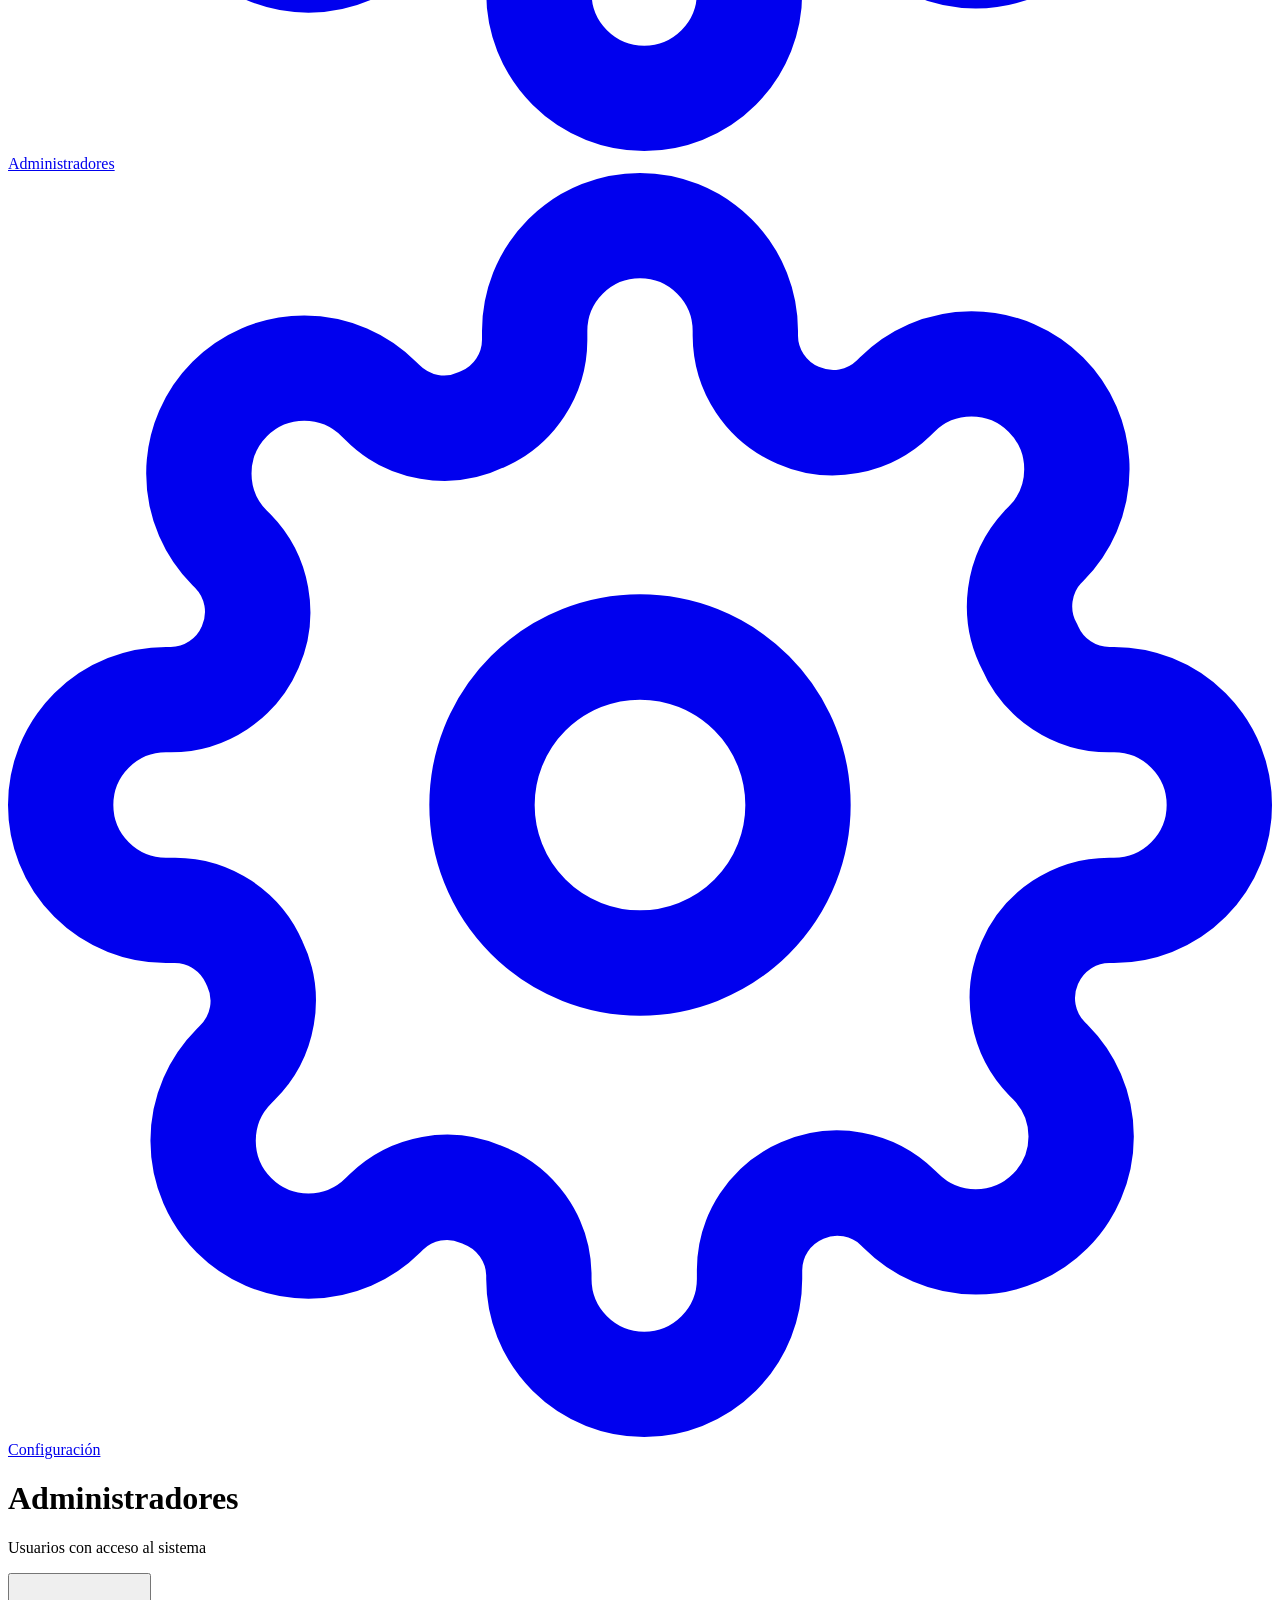
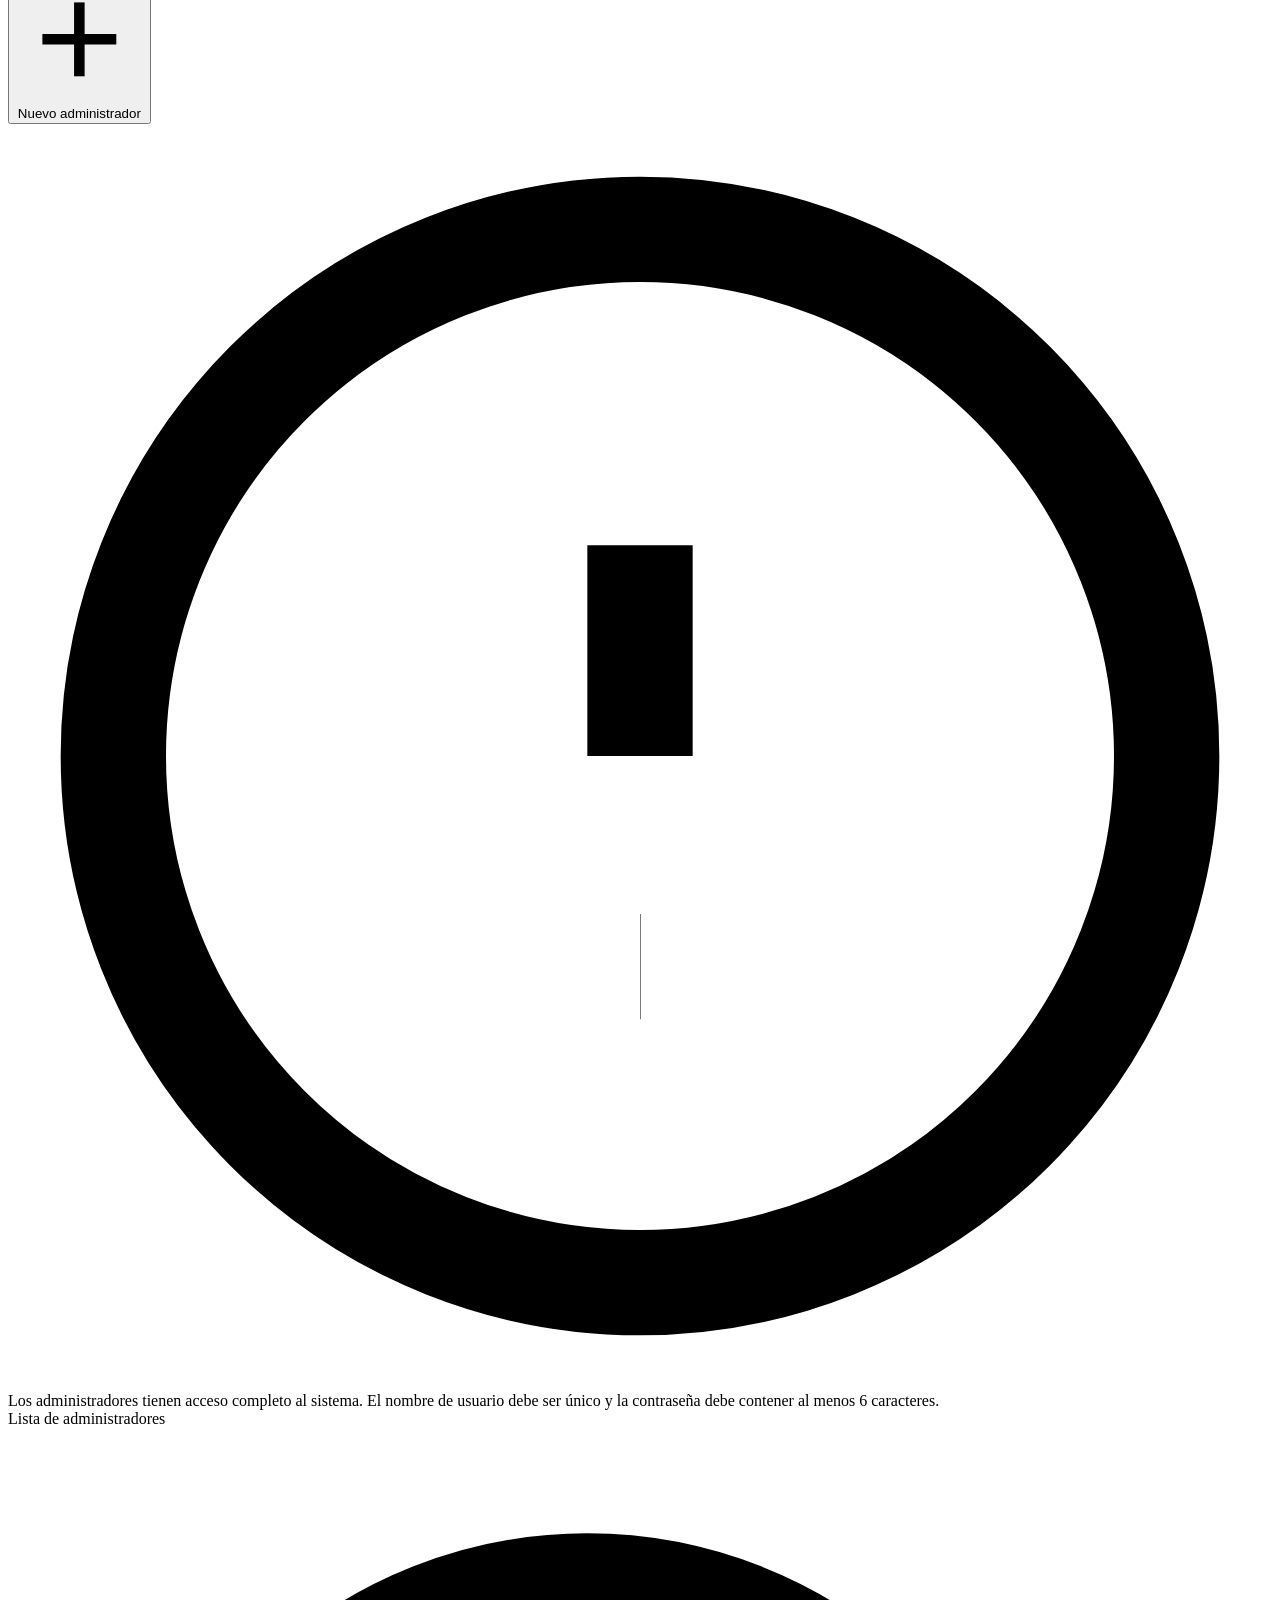
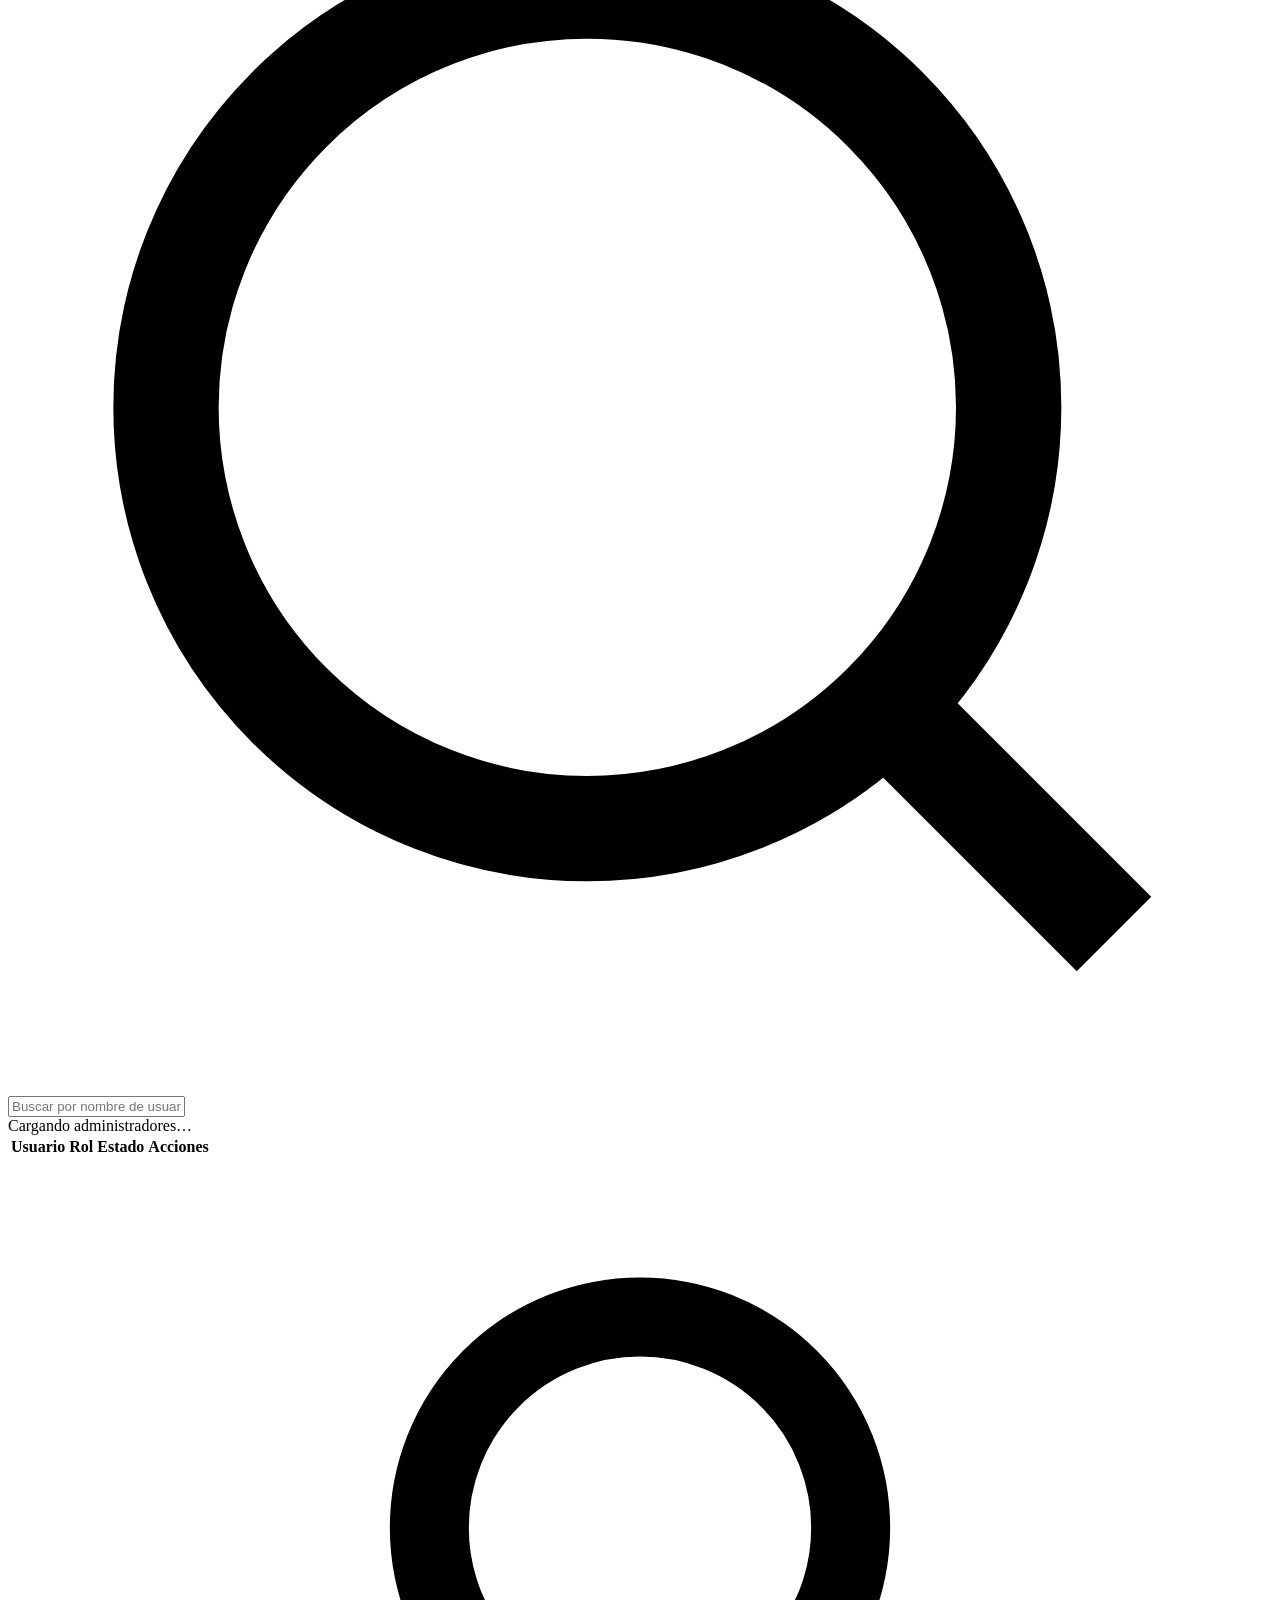
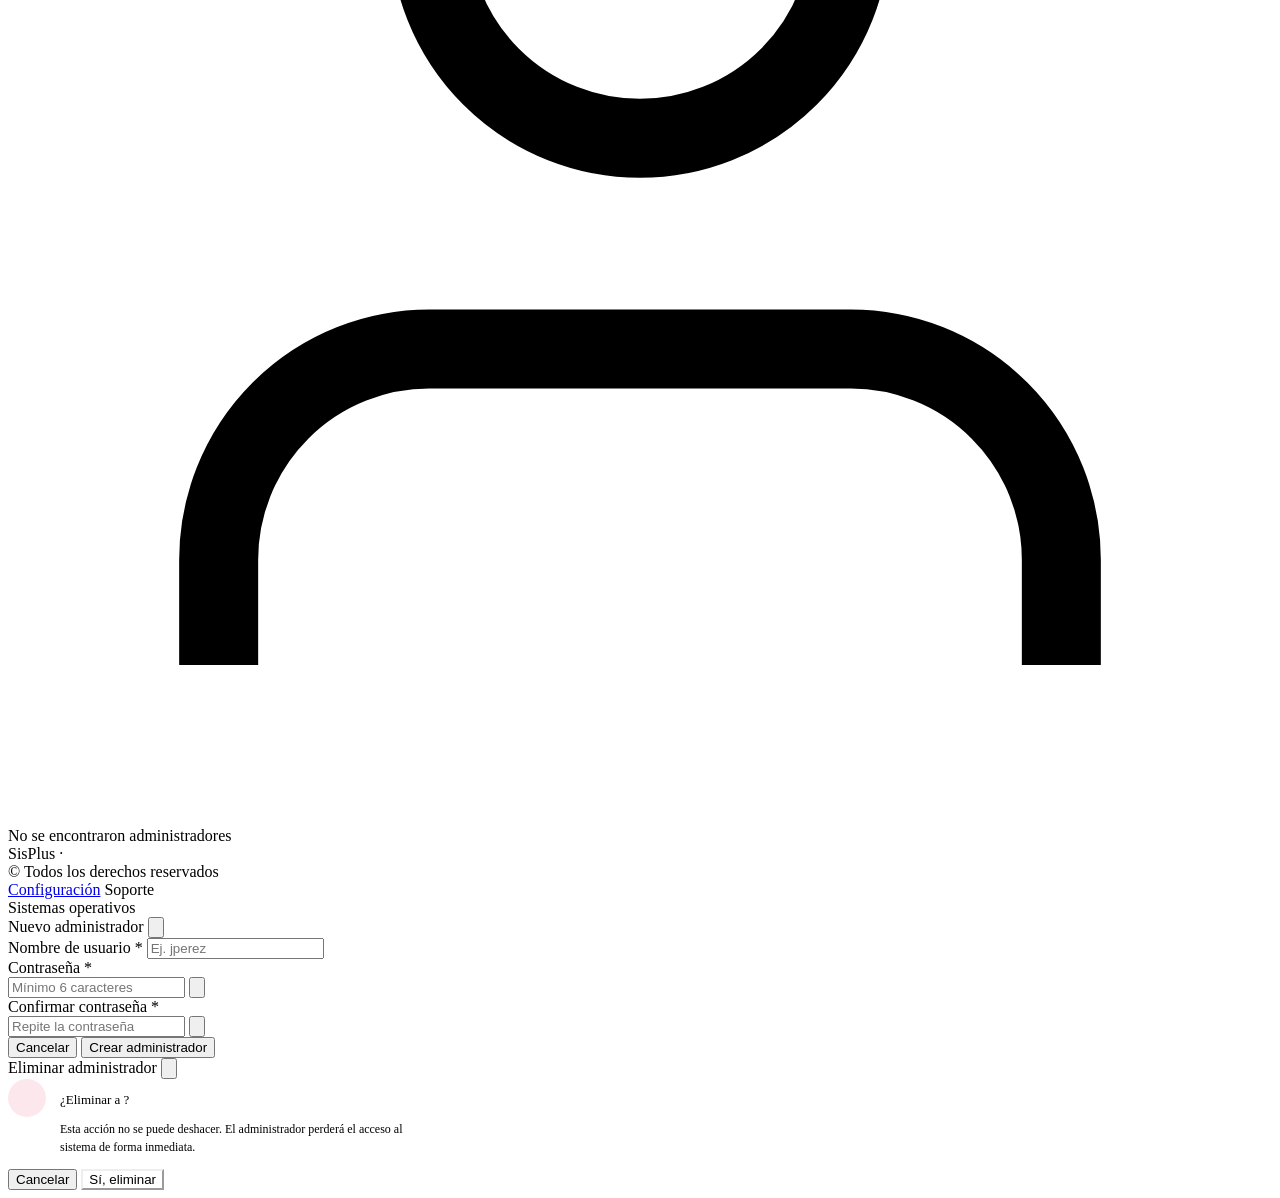
==== commit 06cb1829: "feat(payroll): add payroll endpoints and hexagonal structure integration - Added AppController with " ====
--- a/src/main/resources/templates/admin.html
+++ b/src/main/resources/templates/admin.html
@@ -3,230 +3,224 @@
 <head>
     <meta charset="UTF-8">
     <meta name="viewport" content="width=device-width, initial-scale=1.0">
-    <title>Administradores - SisPlus</title>
-    <link rel="stylesheet" th:href="@{/css/admin.css}">
-    <script th:src="@{/js/admin.js}"></script>
-
+    <title>Administradores — SisPlus</title>
+    <link rel="stylesheet" href="/css/admin.css" th:href="@{/css/admin.css}">
+    <script src="/js/admin.js" th:src="@{/js/admin.js}" defer></script>
 </head>
 <body>
+
+<!-- ── Topbar ── -->
 <div class="topbar">
     <div class="topbar-left">
         <button class="menu-toggle" onclick="toggleSidebar()">
-            <svg viewBox="0 0 24 24" fill="none" stroke="currentColor" stroke-width="2">
-                <path d="M3 12h18M3 6h18M3 18h18"/>
-            </svg>
+            <svg width="18" height="18" viewBox="0 0 24 24" fill="none" stroke="currentColor" stroke-width="2"><path d="M3 12h18M3 6h18M3 18h18"/></svg>
         </button>
         <a href="/dashboard" class="logo">
-            <div class="logo-icon">S+</div>
-            <span>SisPlus</span>
+            <div class="logo-mark">S+</div>
+            <span class="logo-name">SisPlus</span>
         </a>
     </div>
     <div class="topbar-right">
-        <div class="user-info">
+        <span class="topbar-time" id="topbarTime"></span>
+        <div class="user-chip">
             <div class="user-avatar">AD</div>
-            <div class="user-details">
-                <div class="user-name">Administrador</div>
-                <div class="user-role">Admin Principal</div>
-            </div>
-        </div>
-    </div>
-</div>
-
+            <div class="user-info-text">
+                <span class="user-name">Administrador</span>
+                <span class="user-role">Admin Principal</span>
+            </div>
+        </div>
+    </div>
+</div>
+
+<!-- ── Sidebar ── -->
 <div class="sidebar" id="sidebar">
-    <nav class="nav-menu">
+    <div class="nav-section">
+        <div class="nav-section-label">Principal</div>
         <a href="/dashboard" class="nav-item">
-            <svg class="nav-icon" viewBox="0 0 24 24" fill="none" stroke="currentColor" stroke-width="2">
-                <rect x="3" y="3" width="7" height="7"/>
-                <rect x="14" y="3" width="7" height="7"/>
-                <rect x="14" y="14" width="7" height="7"/>
-                <rect x="3" y="14" width="7" height="7"/>
-            </svg>
-            <span>Dashboard</span>
+            <svg viewBox="0 0 24 24" fill="none" stroke="currentColor" stroke-width="2"><rect x="3" y="3" width="7" height="7"/><rect x="14" y="3" width="7" height="7"/><rect x="14" y="14" width="7" height="7"/><rect x="3" y="14" width="7" height="7"/></svg>
+            Dashboard
         </a>
         <a href="/employee" class="nav-item">
-            <svg class="nav-icon" viewBox="0 0 24 24" fill="none" stroke="currentColor" stroke-width="2">
-                <path d="M17 21v-2a4 4 0 0 0-4-4H5a4 4 0 0 0-4 4v2"/>
-                <circle cx="9" cy="7" r="4"/>
-                <path d="M23 21v-2a4 4 0 0 0-3-3.87"/>
-                <path d="M16 3.13a4 4 0 0 1 0 7.75"/>
-            </svg>
-            <span>Empleados</span>
+            <svg viewBox="0 0 24 24" fill="none" stroke="currentColor" stroke-width="2"><path d="M17 21v-2a4 4 0 0 0-4-4H5a4 4 0 0 0-4 4v2"/><circle cx="9" cy="7" r="4"/><path d="M23 21v-2a4 4 0 0 0-3-3.87"/><path d="M16 3.13a4 4 0 0 1 0 7.75"/></svg>
+            Empleados
         </a>
         <a href="/assistance" class="nav-item">
-            <svg class="nav-icon" viewBox="0 0 24 24" fill="none" stroke="currentColor" stroke-width="2">
-                <rect x="3" y="4" width="18" height="18" rx="2" ry="2"/>
-                <line x1="16" y1="2" x2="16" y2="6"/>
-                <line x1="8" y1="2" x2="8" y2="6"/>
-                <line x1="3" y1="10" x2="21" y2="10"/>
-            </svg>
-            <span>Asistencias</span>
+            <svg viewBox="0 0 24 24" fill="none" stroke="currentColor" stroke-width="2"><rect x="3" y="4" width="18" height="18" rx="2"/><line x1="16" y1="2" x2="16" y2="6"/><line x1="8" y1="2" x2="8" y2="6"/><line x1="3" y1="10" x2="21" y2="10"/></svg>
+            Asistencias
         </a>
         <a href="/payroll" class="nav-item">
-            <svg class="nav-icon" viewBox="0 0 24 24" fill="none" stroke="currentColor" stroke-width="2">
-                <line x1="12" y1="1" x2="12" y2="23"/>
-                <path d="M17 5H9.5a3.5 3.5 0 0 0 0 7h5a3.5 3.5 0 0 1 0 7H6"/>
-            </svg>
-            <span>Nómina</span>
-        </a>
+            <svg viewBox="0 0 24 24" fill="none" stroke="currentColor" stroke-width="2"><line x1="12" y1="1" x2="12" y2="23"/><path d="M17 5H9.5a3.5 3.5 0 0 0 0 7h5a3.5 3.5 0 0 1 0 7H6"/></svg>
+            Nómina
+        </a>
+    </div>
+    <div class="nav-divider"></div>
+    <div class="nav-section">
+        <div class="nav-section-label">Sistema</div>
         <a href="/admin" class="nav-item active">
-            <svg class="nav-icon" viewBox="0 0 24 24" fill="none" stroke="currentColor" stroke-width="2">
-                <path d="M12 15a3 3 0 1 0 0-6 3 3 0 0 0 0 6z"/>
-                <path d="M19.4 15a1.65 1.65 0 0 0 .33 1.82l.06.06a2 2 0 0 1 0 2.83 2 2 0 0 1-2.83 0l-.06-.06a1.65 1.65 0 0 0-1.82-.33 1.65 1.65 0 0 0-1 1.51V21a2 2 0 0 1-2 2 2 2 0 0 1-2-2v-.09A1.65 1.65 0 0 0 9 19.4a1.65 1.65 0 0 0-1.82.33l-.06.06a2 2 0 0 1-2.83 0 2 2 0 0 1 0-2.83l.06-.06a1.65 1.65 0 0 0 .33-1.82 1.65 1.65 0 0 0-1.51-1H3a2 2 0 0 1-2-2 2 2 0 0 1 2-2h.09A1.65 1.65 0 0 0 4.6 9a1.65 1.65 0 0 0-.33-1.82l-.06-.06a2 2 0 0 1 0-2.83 2 2 0 0 1 2.83 0l.06.06a1.65 1.65 0 0 0 1.82.33H9a1.65 1.65 0 0 0 1-1.51V3a2 2 0 0 1 2-2 2 2 0 0 1 2 2v.09a1.65 1.65 0 0 0 1 1.51 1.65 1.65 0 0 0 1.82-.33l.06-.06a2 2 0 0 1 2.83 0 2 2 0 0 1 0 2.83l-.06.06a1.65 1.65 0 0 0-.33 1.82V9a1.65 1.65 0 0 0 1.51 1H21a2 2 0 0 1 2 2 2 2 0 0 1-2 2h-.09a1.65 1.65 0 0 0-1.51 1z"/>
-            </svg>
-            <span>Administradores</span>
+            <svg viewBox="0 0 24 24" fill="none" stroke="currentColor" stroke-width="2"><path d="M12 15a3 3 0 1 0 0-6 3 3 0 0 0 0 6z"/><path d="M19.4 15a1.65 1.65 0 0 0 .33 1.82l.06.06a2 2 0 0 1-2.83 2.83l-.06-.06a1.65 1.65 0 0 0-1.82-.33 1.65 1.65 0 0 0-1 1.51V21a2 2 0 0 1-4 0v-.09A1.65 1.65 0 0 0 9 19.4a1.65 1.65 0 0 0-1.82.33l-.06.06a2 2 0 0 1-2.83-2.83l.06-.06A1.65 1.65 0 0 0 4.68 15a1.65 1.65 0 0 0-1.51-1H3a2 2 0 0 1 0-4h.09A1.65 1.65 0 0 0 4.6 9a1.65 1.65 0 0 0-.33-1.82l-.06-.06a2 2 0 0 1 2.83-2.83l.06.06A1.65 1.65 0 0 0 9 4.68a1.65 1.65 0 0 0 1-1.51V3a2 2 0 0 1 4 0v.09a1.65 1.65 0 0 0 1 1.51 1.65 1.65 0 0 0 1.82-.33l.06-.06a2 2 0 0 1 2.83 2.83l-.06.06A1.65 1.65 0 0 0 19.4 9a1.65 1.65 0 0 0 1.51 1H21a2 2 0 0 1 0 4h-.09a1.65 1.65 0 0 0-1.51 1z"/></svg>
+            Administradores
         </a>
         <a href="/config" class="nav-item">
-            <svg class="nav-icon" viewBox="0 0 24 24" fill="none" stroke="currentColor" stroke-width="2">
-                <path d="M12 10a2 2 0 0 0-2 2c0 1.02-.1 2.51-.26 4"/>
-                <path d="M14 13.12c0 2.38 0 6.38-1 8.88"/>
-                <path d="M17.29 21.02c.12-.6.43-2.3.5-3.02"/>
-                <path d="M2 12a10 10 0 0 1 18-6"/>
-                <path d="M2 16h.01"/>
-                <path d="M21.8 16c.2-2 .131-5.354 0-6"/>
-                <path d="M5 19.5C5.5 18 6 15 6 12a6 6 0 0 1 .34-2"/>
-                <path d="M8.65 22c.21-.66.45-1.32.57-2"/>
-                <path d="M9 6.8a6 6 0 0 1 9 5.2v2"/>
-            </svg>
-            <span>Configuracion</span>
-        </a>
-    </nav>
-</div>
-
+            <svg viewBox="0 0 24 24" fill="none" stroke="currentColor" stroke-width="2"><circle cx="12" cy="12" r="3"/><path d="M19.4 15a1.65 1.65 0 0 0 .33 1.82l.06.06a2 2 0 0 1 0 2.83 2 2 0 0 1-2.83 0l-.06-.06a1.65 1.65 0 0 0-1.82-.33 1.65 1.65 0 0 0-1 1.51V21a2 2 0 0 1-4 0v-.09A1.65 1.65 0 0 0 9 19.4a1.65 1.65 0 0 0-1.82.33l-.06.06a2 2 0 0 1-2.83-2.83l.06-.06A1.65 1.65 0 0 0 4.68 15a1.65 1.65 0 0 0-1.51-1H3a2 2 0 0 1 0-4h.09A1.65 1.65 0 0 0 4.6 9a1.65 1.65 0 0 0-.33-1.82l-.06-.06a2 2 0 0 1 2.83-2.83l.06.06A1.65 1.65 0 0 0 9 4.68a1.65 1.65 0 0 0 1-1.51V3a2 2 0 0 1 4 0v.09a1.65 1.65 0 0 0 1 1.51 1.65 1.65 0 0 0 1.82-.33l.06-.06a2 2 0 0 1 2.83 2.83l-.06.06A1.65 1.65 0 0 0 19.4 9a1.65 1.65 0 0 0 1.51 1H21a2 2 0 0 1 0 4h-.09a1.65 1.65 0 0 0-1.51 1z"/></svg>
+            Configuración
+        </a>
+    </div>
+</div>
+
+<!-- ── Main ── -->
 <div class="main-content" id="mainContent">
-    <div class="page-header">
-        <h1 class="page-title">Gestión de Administradores</h1>
-        <p class="page-subtitle">Administra los usuarios con acceso al sistema</p>
-    </div>
-
-    <div id="alertContainer"></div>
-
-    <div class="content-card">
-        <div class="card-header">
-            <h2 class="card-title">Lista de Administradores</h2>
-            <div class="card-actions">
-                <button class="btn btn-primary" onclick="openCreateModal()">
-                    <svg class="btn-icon" viewBox="0 0 24 24" fill="none" stroke="currentColor" stroke-width="2">
-                        <line x1="12" y1="5" x2="12" y2="19"/>
-                        <line x1="5" y1="12" x2="19" y2="12"/>
-                    </svg>
-                    Nuevo Administrador
-                </button>
-            </div>
-        </div>
-
-        <div class="filters">
-            <div class="search-box">
-                <svg class="search-icon" viewBox="0 0 24 24" fill="none" stroke="currentColor" stroke-width="2">
-                    <circle cx="11" cy="11" r="8"/>
-                    <path d="m21 21-4.35-4.35"/>
-                </svg>
-                <input type="text" id="searchInput" placeholder="Buscar administrador por nombre de usuario..." onkeyup="filterAdmins()">
-            </div>
-        </div>
-
-        <div class="table-container">
-            <div id="loadingIndicator" class="loading">
-                <p>Cargando administradores...</p>
-            </div>
-            <table id="adminsTable" class="hidden">
-                <thead>
-                <tr>
-                    <th>Usuario</th>
-                    <th>Rol</th>
-                    <th>Estado</th>
-                    <th>Acciones</th>
-                </tr>
-                </thead>
-                <tbody id="adminsTableBody">
-                </tbody>
-            </table>
-        </div>
-    </div>
-</div>
-
-<!-- Modal Crear Administrador -->
-<div class="modal" id="createModal">
-    <div class="modal-content">
-        <div class="modal-header">
-            <h3 class="modal-title">Registrar Nuevo Administrador</h3>
-            <button class="btn-close" onclick="closeCreateModal()">
-                <svg viewBox="0 0 24 24" fill="none" stroke="currentColor" stroke-width="2">
-                    <line x1="18" y1="6" x2="6" y2="18"/>
-                    <line x1="6" y1="6" x2="18" y2="18"/>
-                </svg>
+    <div class="content-area">
+
+        <div class="page-header">
+            <div>
+                <h1 class="page-title">Administradores</h1>
+                <p class="page-subtitle">Usuarios con acceso al sistema</p>
+            </div>
+            <button class="btn btn-primary" onclick="openCreateModal()">
+                <svg viewBox="0 0 24 24" fill="none" stroke="currentColor" stroke-width="2"><line x1="12" y1="5" x2="12" y2="19"/><line x1="5" y1="12" x2="19" y2="12"/></svg>
+                Nuevo administrador
+            </button>
+        </div>
+
+        <div class="info-banner">
+            <svg viewBox="0 0 24 24" fill="none" stroke="currentColor" stroke-width="2"><circle cx="12" cy="12" r="10"/><line x1="12" y1="8" x2="12" y2="12"/><line x1="12" y1="16" x2="12.01" y2="16"/></svg>
+            Los administradores tienen acceso completo al sistema. El nombre de usuario debe ser único y la contraseña debe contener al menos 6 caracteres.
+        </div>
+
+        <div id="alertContainer" class="alert-container"></div>
+
+        <div class="card">
+            <div class="card-head">
+                <span class="card-title">Lista de administradores</span>
+            </div>
+            <div class="card-toolbar">
+                <div class="search-wrap">
+                    <svg viewBox="0 0 24 24" fill="none" stroke="currentColor" stroke-width="2"><circle cx="11" cy="11" r="8"/><path d="m21 21-4.35-4.35"/></svg>
+                    <input type="text" id="searchInput" class="search-input" placeholder="Buscar por nombre de usuario…" oninput="applyFilter()">
+                </div>
+            </div>
+
+            <div class="state-loading" id="stateLoading">Cargando administradores…</div>
+
+            <div id="tableSection" class="hidden">
+                <div class="table-wrap">
+                    <table class="adm-table">
+                        <thead>
+                        <tr>
+                            <th>Usuario</th>
+                            <th>Rol</th>
+                            <th>Estado</th>
+                            <th>Acciones</th>
+                        </tr>
+                        </thead>
+                        <tbody id="admTableBody"></tbody>
+                    </table>
+                </div>
+
+                <div class="state-empty hidden" id="stateEmpty">
+                    <svg viewBox="0 0 24 24" fill="none" stroke="currentColor" stroke-width="1.5"><path d="M20 21v-2a4 4 0 0 0-4-4H8a4 4 0 0 0-4 4v2"/><circle cx="12" cy="7" r="4"/></svg>
+                    No se encontraron administradores
+                </div>
+
+                <div class="pagination">
+                    <span class="pagination-info" id="paginInfo"></span>
+                    <div class="pagination-controls" id="paginControls"></div>
+                </div>
+            </div>
+        </div>
+
+    </div>
+</div>
+
+<!-- ── Footer ── -->
+<footer class="site-footer">
+    <div class="footer-sidebar-zone">
+        <span class="footer-brand">SisPlus</span>
+        <span class="footer-sep">·</span>
+        <span class="footer-version" id="footerVersion"></span>
+    </div>
+    <div class="footer-main-zone">
+        <span class="footer-copy">© <span id="footerYearMain"></span> Todos los derechos reservados</span>
+        <div class="footer-right">
+            <a href="/config" class="footer-link">Configuración</a>
+            <span class="footer-link">Soporte</span>
+            <div class="footer-status">
+                <span class="footer-status-dot"></span>
+                Sistemas operativos
+            </div>
+        </div>
+    </div>
+</footer>
+
+<!-- ── Modal: Crear administrador ── -->
+<div class="modal-backdrop" id="modalCreate">
+    <div class="modal">
+        <div class="modal-head">
+            <span class="modal-title">Nuevo administrador</span>
+            <button class="modal-close" onclick="closeCreateModal()">
+                <svg viewBox="0 0 24 24" fill="none" stroke="currentColor" stroke-width="2"><line x1="18" y1="6" x2="6" y2="18"/><line x1="6" y1="6" x2="18" y2="18"/></svg>
             </button>
         </div>
         <form id="createForm" onsubmit="createAdmin(event)">
             <div class="modal-body">
                 <div id="createAlert"></div>
-
-                <div class="info-box">
-                    <div class="info-box-content">
-                        <strong>Nota:</strong> El nombre de usuario debe ser único y la contraseña debe tener al menos 6 caracteres.
-                    </div>
-                </div>
-
-                <div class="form-group">
-                    <label class="form-label" for="createUsername">Nombre de Usuario *</label>
-                    <input
-                            type="text"
-                            id="createUsername"
-                            name="username"
-                            class="form-input"
-                            required
-                            placeholder="Ingrese el nombre de usuario"
-                            minlength="3"
-                    >
-                </div>
-
-                <div class="form-group">
-                    <label class="form-label" for="createPassword">Contraseña *</label>
-                    <div class="password-toggle">
-                        <input
-                                type="password"
-                                id="createPassword"
-                                name="password"
-                                class="form-input"
-                                required
-                                placeholder="Ingrese la contraseña"
-                                minlength="6"
-                        >
-                        <button type="button" class="password-toggle-btn" onclick="togglePassword('createPassword')">
-                            <svg viewBox="0 0 24 24" fill="none" stroke="currentColor" stroke-width="2">
-                                <path d="M1 12s4-8 11-8 11 8 11 8-4 8-11 8-11-8-11-8z"/>
-                                <circle cx="12" cy="12" r="3"/>
-                            </svg>
+                <div class="field-group">
+                    <label class="field-label" for="cUsername">Nombre de usuario *</label>
+                    <input type="text" id="cUsername" class="field-input" placeholder="Ej. jperez" minlength="3" required>
+                </div>
+                <div class="field-group">
+                    <label class="field-label" for="cPassword">Contraseña *</label>
+                    <div class="pwd-wrap">
+                        <input type="password" id="cPassword" class="field-input" placeholder="Mínimo 6 caracteres" minlength="6" required>
+                        <button type="button" class="pwd-eye" id="eyeBtn1" onclick="togglePwd('cPassword','eyeBtn1')">
+                            <svg viewBox="0 0 24 24" fill="none" stroke="currentColor" stroke-width="2"><path d="M1 12s4-8 11-8 11 8 11 8-4 8-11 8-11-8-11-8z"/><circle cx="12" cy="12" r="3"/></svg>
                         </button>
                     </div>
                 </div>
-
-                <div class="form-group">
-                    <label class="form-label" for="confirmPassword">Confirmar Contraseña *</label>
-                    <div class="password-toggle">
-                        <input
-                                type="password"
-                                id="confirmPassword"
-                                name="confirmPassword"
-                                class="form-input"
-                                required
-                                placeholder="Confirme la contraseña"
-                                minlength="6"
-                        >
-                        <button type="button" class="password-toggle-btn" onclick="togglePassword('confirmPassword')">
-                            <svg viewBox="0 0 24 24" fill="none" stroke="currentColor" stroke-width="2">
-                                <path d="M1 12s4-8 11-8 11 8 11 8-4 8-11 8-11-8-11-8z"/>
-                                <circle cx="12" cy="12" r="3"/>
-                            </svg>
+                <div class="field-group">
+                    <label class="field-label" for="cConfirm">Confirmar contraseña *</label>
+                    <div class="pwd-wrap">
+                        <input type="password" id="cConfirm" class="field-input" placeholder="Repite la contraseña" minlength="6" required>
+                        <button type="button" class="pwd-eye" id="eyeBtn2" onclick="togglePwd('cConfirm','eyeBtn2')">
+                            <svg viewBox="0 0 24 24" fill="none" stroke="currentColor" stroke-width="2"><path d="M1 12s4-8 11-8 11 8 11 8-4 8-11 8-11-8-11-8z"/><circle cx="12" cy="12" r="3"/></svg>
                         </button>
                     </div>
                 </div>
             </div>
-            <div class="modal-footer">
+            <div class="modal-foot">
                 <button type="button" class="btn btn-secondary" onclick="closeCreateModal()">Cancelar</button>
-                <button type="submit" class="btn btn-primary">Crear Administrador</button>
+                <button type="submit" class="btn btn-primary">Crear administrador</button>
             </div>
         </form>
     </div>
 </div>
+
+<!-- ── Modal: Confirmar eliminación ── -->
+<div class="modal-backdrop" id="modalDelete">
+    <div class="modal" style="max-width:400px">
+        <div class="modal-head">
+            <span class="modal-title">Eliminar administrador</span>
+            <button class="modal-close" onclick="closeDeleteModal()">
+                <svg viewBox="0 0 24 24" fill="none" stroke="currentColor" stroke-width="2"><line x1="18" y1="6" x2="6" y2="18"/><line x1="6" y1="6" x2="18" y2="18"/></svg>
+            </button>
+        </div>
+        <div class="modal-body">
+            <div style="display:flex;align-items:flex-start;gap:14px">
+                <div style="width:38px;height:38px;border-radius:50%;background:rgba(225,29,72,.1);display:flex;align-items:center;justify-content:center;flex-shrink:0">
+                    <svg width="18" height="18" viewBox="0 0 24 24" fill="none" stroke="var(--rose)" stroke-width="2"><polyline points="3 6 5 6 21 6"/><path d="M19 6v14a2 2 0 0 1-2 2H7a2 2 0 0 1-2-2V6m3 0V4a2 2 0 0 1 2-2h4a2 2 0 0 1 2 2v2"/></svg>
+                </div>
+                <div>
+                    <p style="font-size:13px;font-weight:500;color:var(--gray-800);margin-bottom:6px">¿Eliminar a <span id="deleteAdmName" style="color:var(--navy)"></span>?</p>
+                    <p style="font-size:12px;color:var(--gray-500);line-height:1.55">Esta acción no se puede deshacer. El administrador perderá el acceso al sistema de forma inmediata.</p>
+                </div>
+            </div>
+        </div>
+        <div class="modal-foot">
+            <button class="btn btn-secondary" onclick="closeDeleteModal()">Cancelar</button>
+            <button class="btn btn-primary" style="background:var(--rose);border-color:var(--rose)" onclick="deleteAdmin()">Sí, eliminar</button>
+        </div>
+    </div>
+</div>
+
 </body>
 </html>
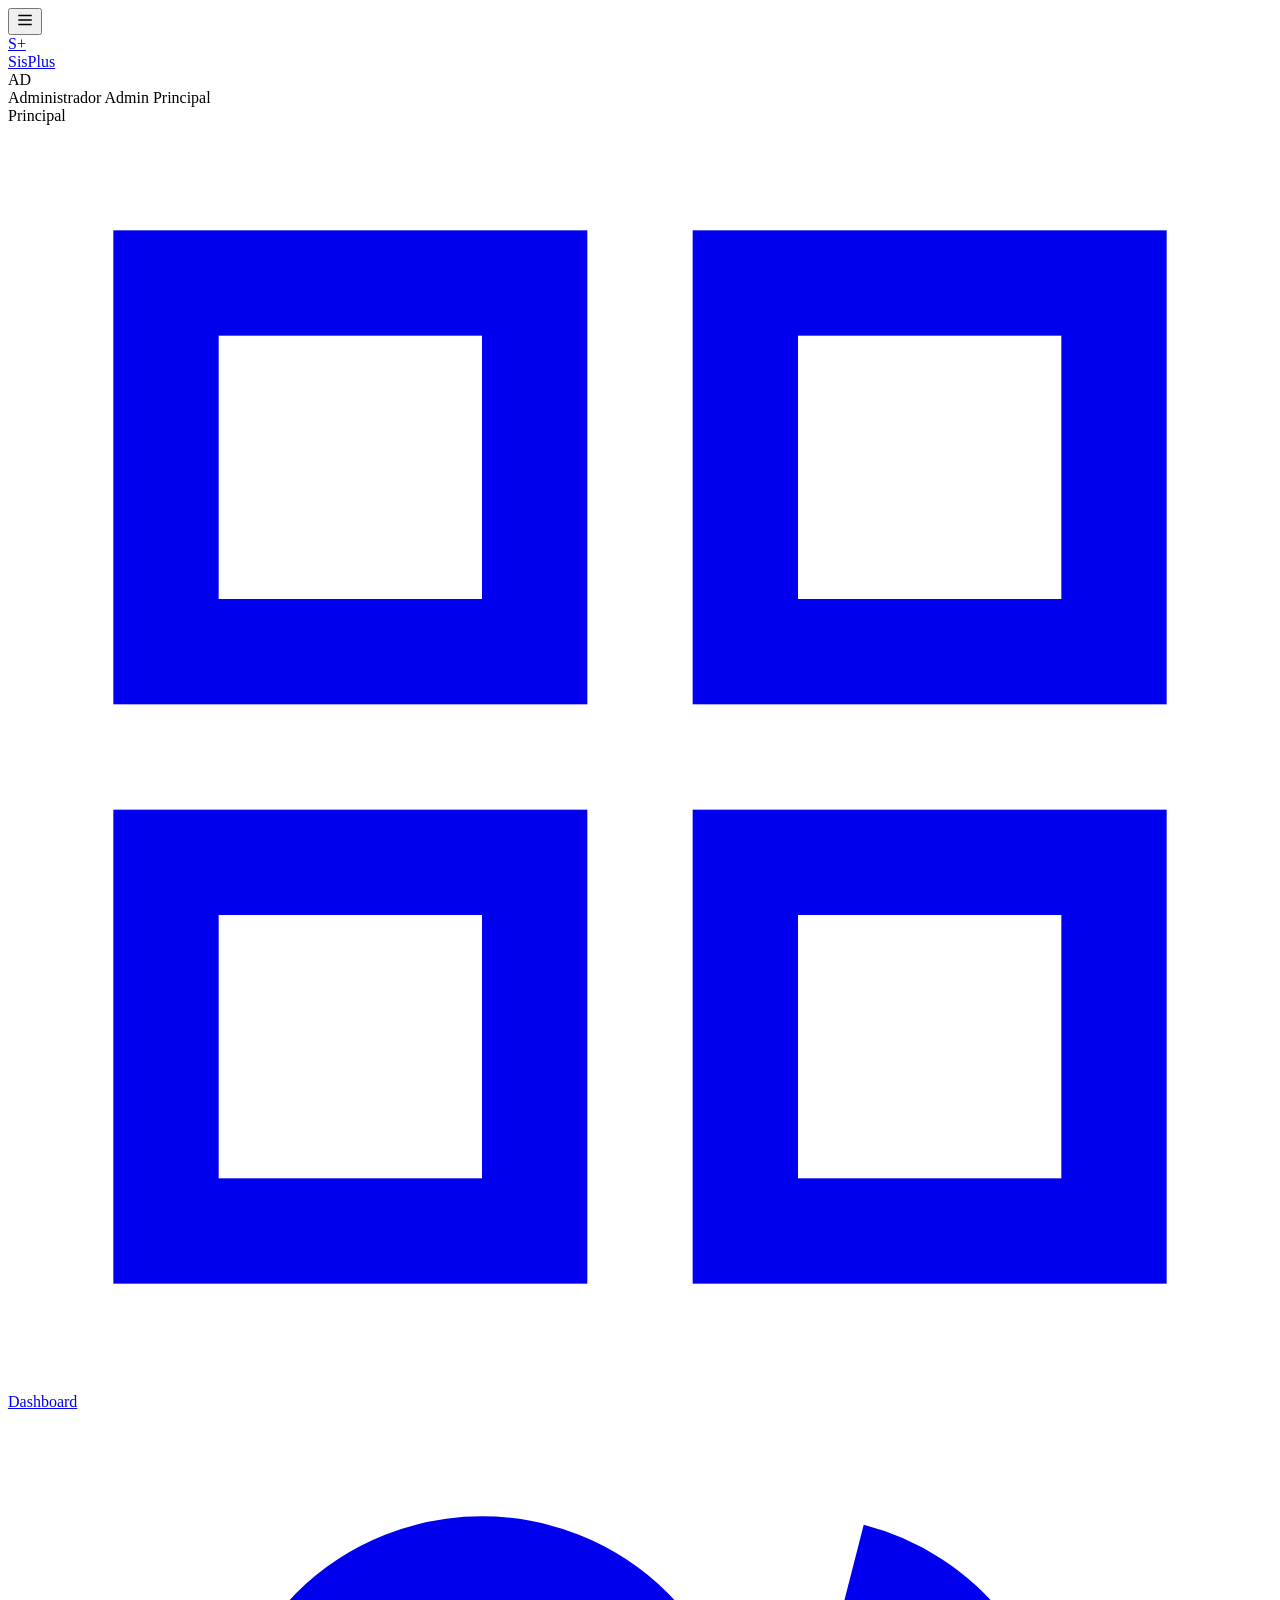
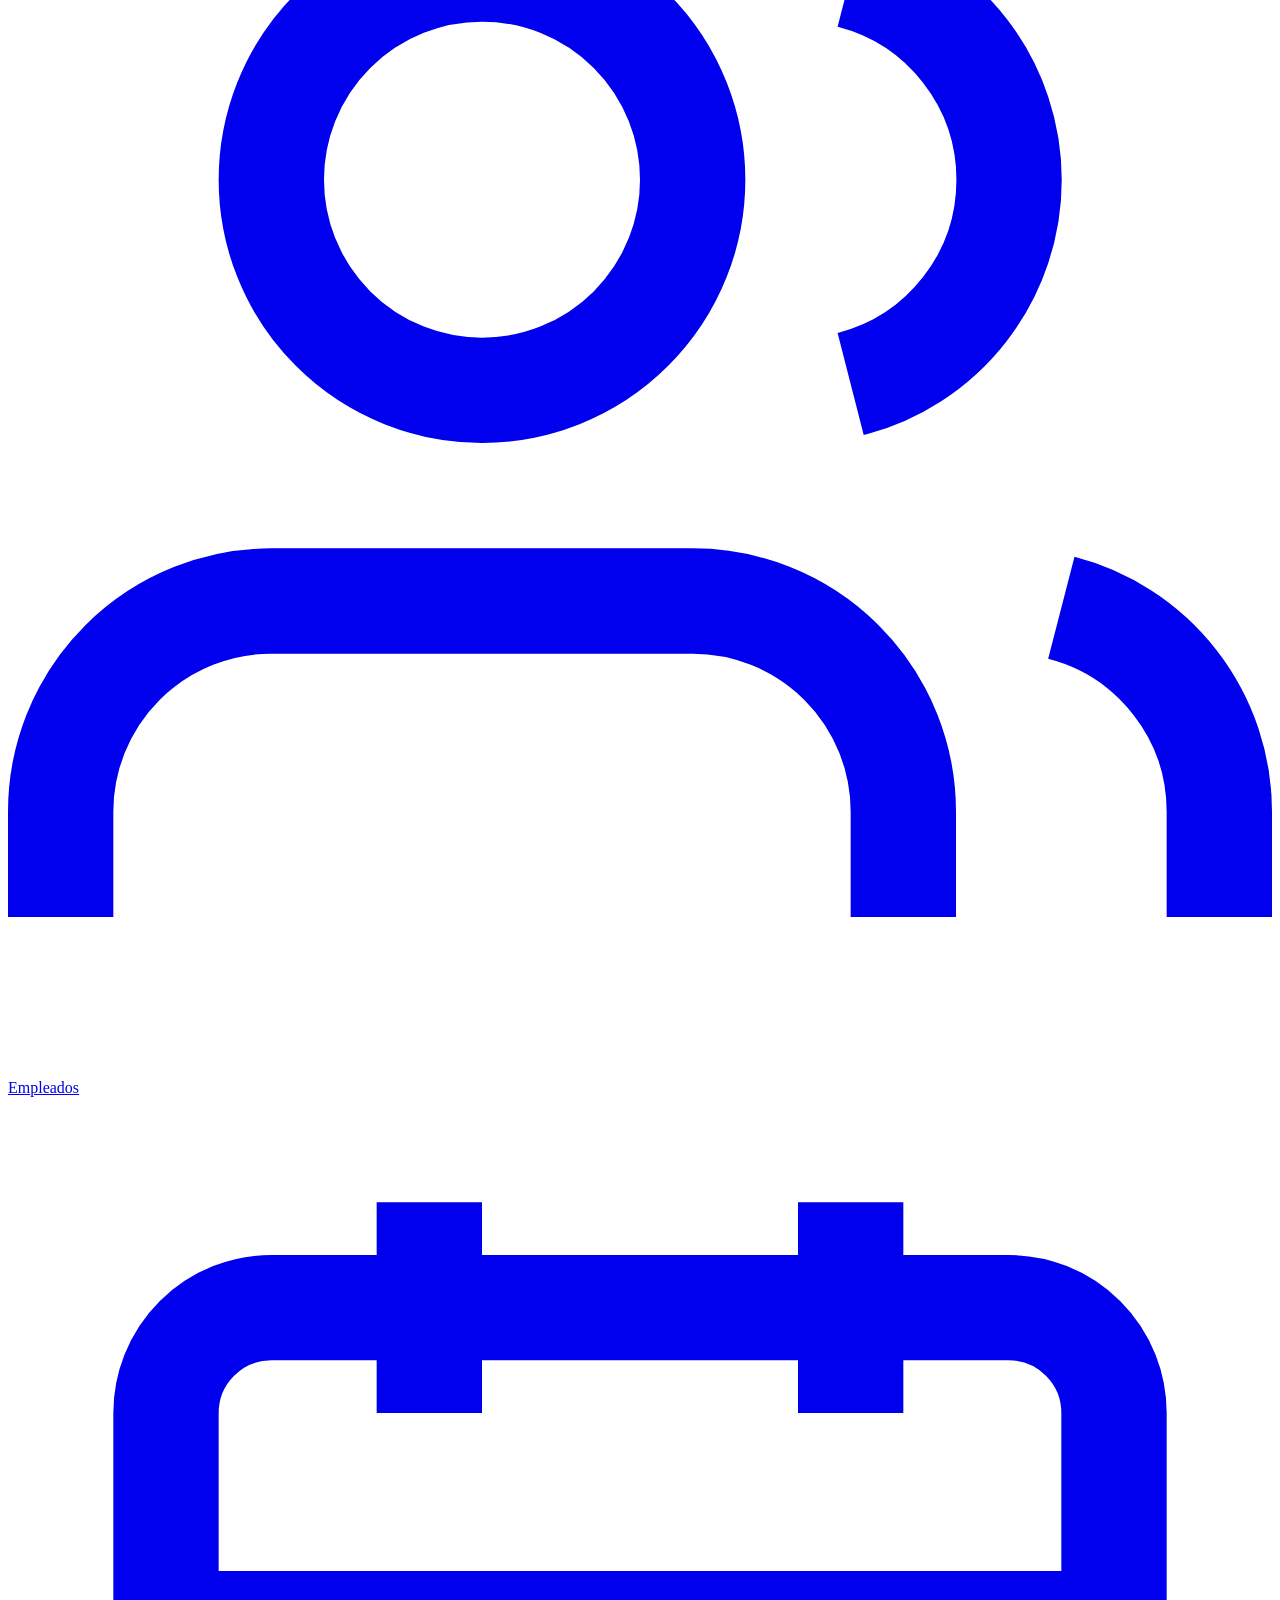
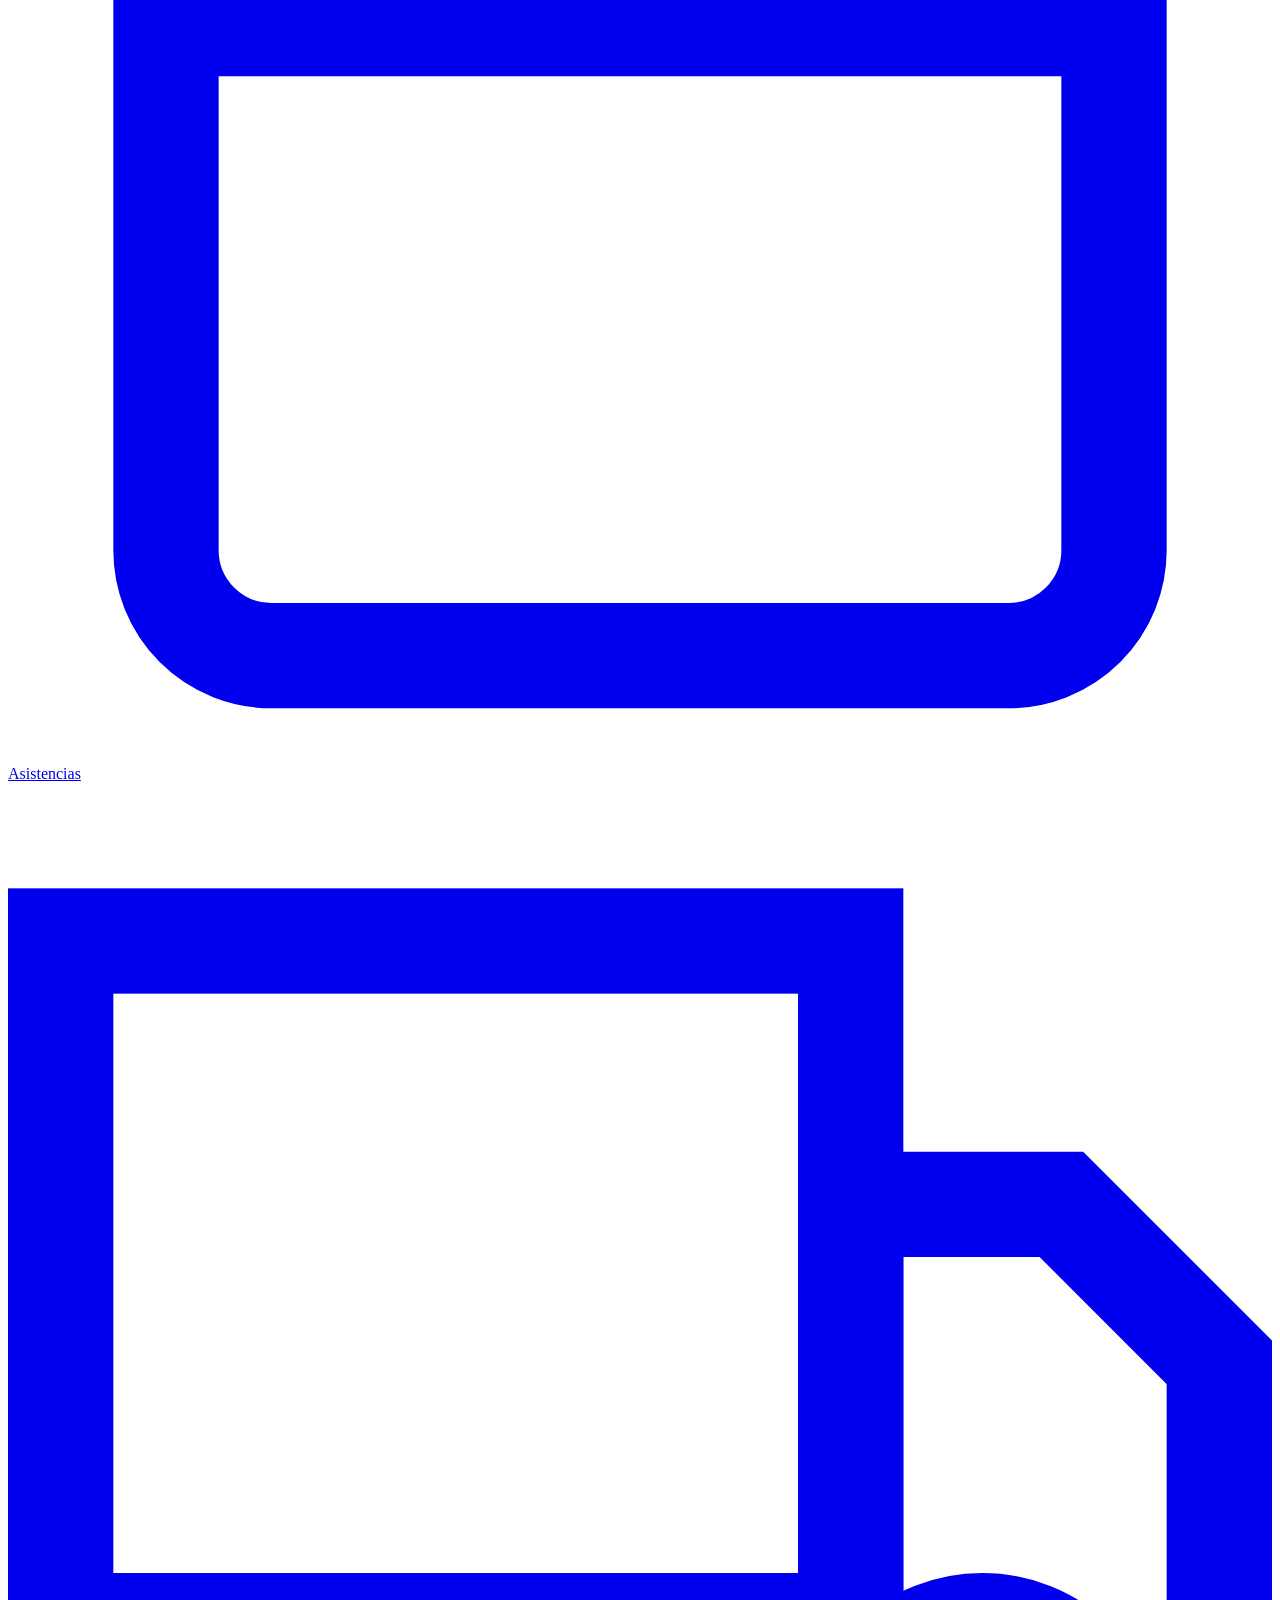
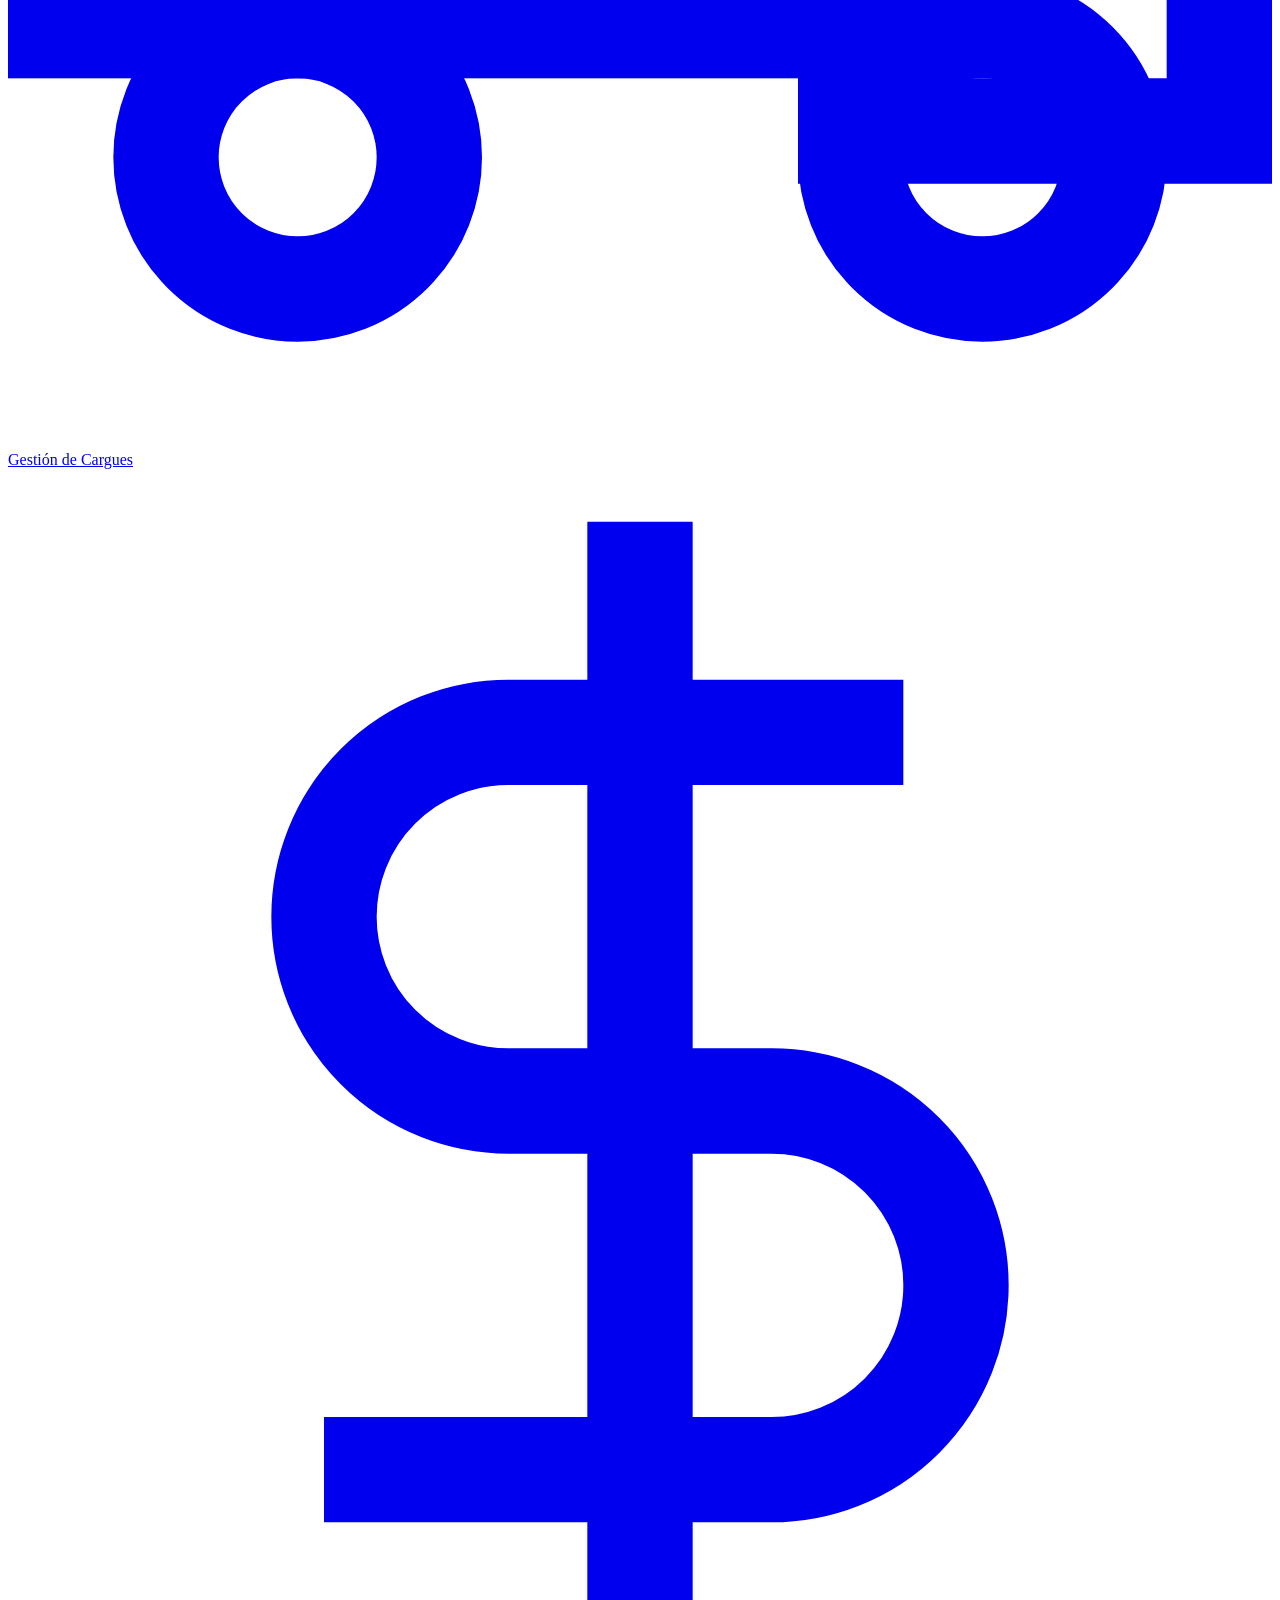
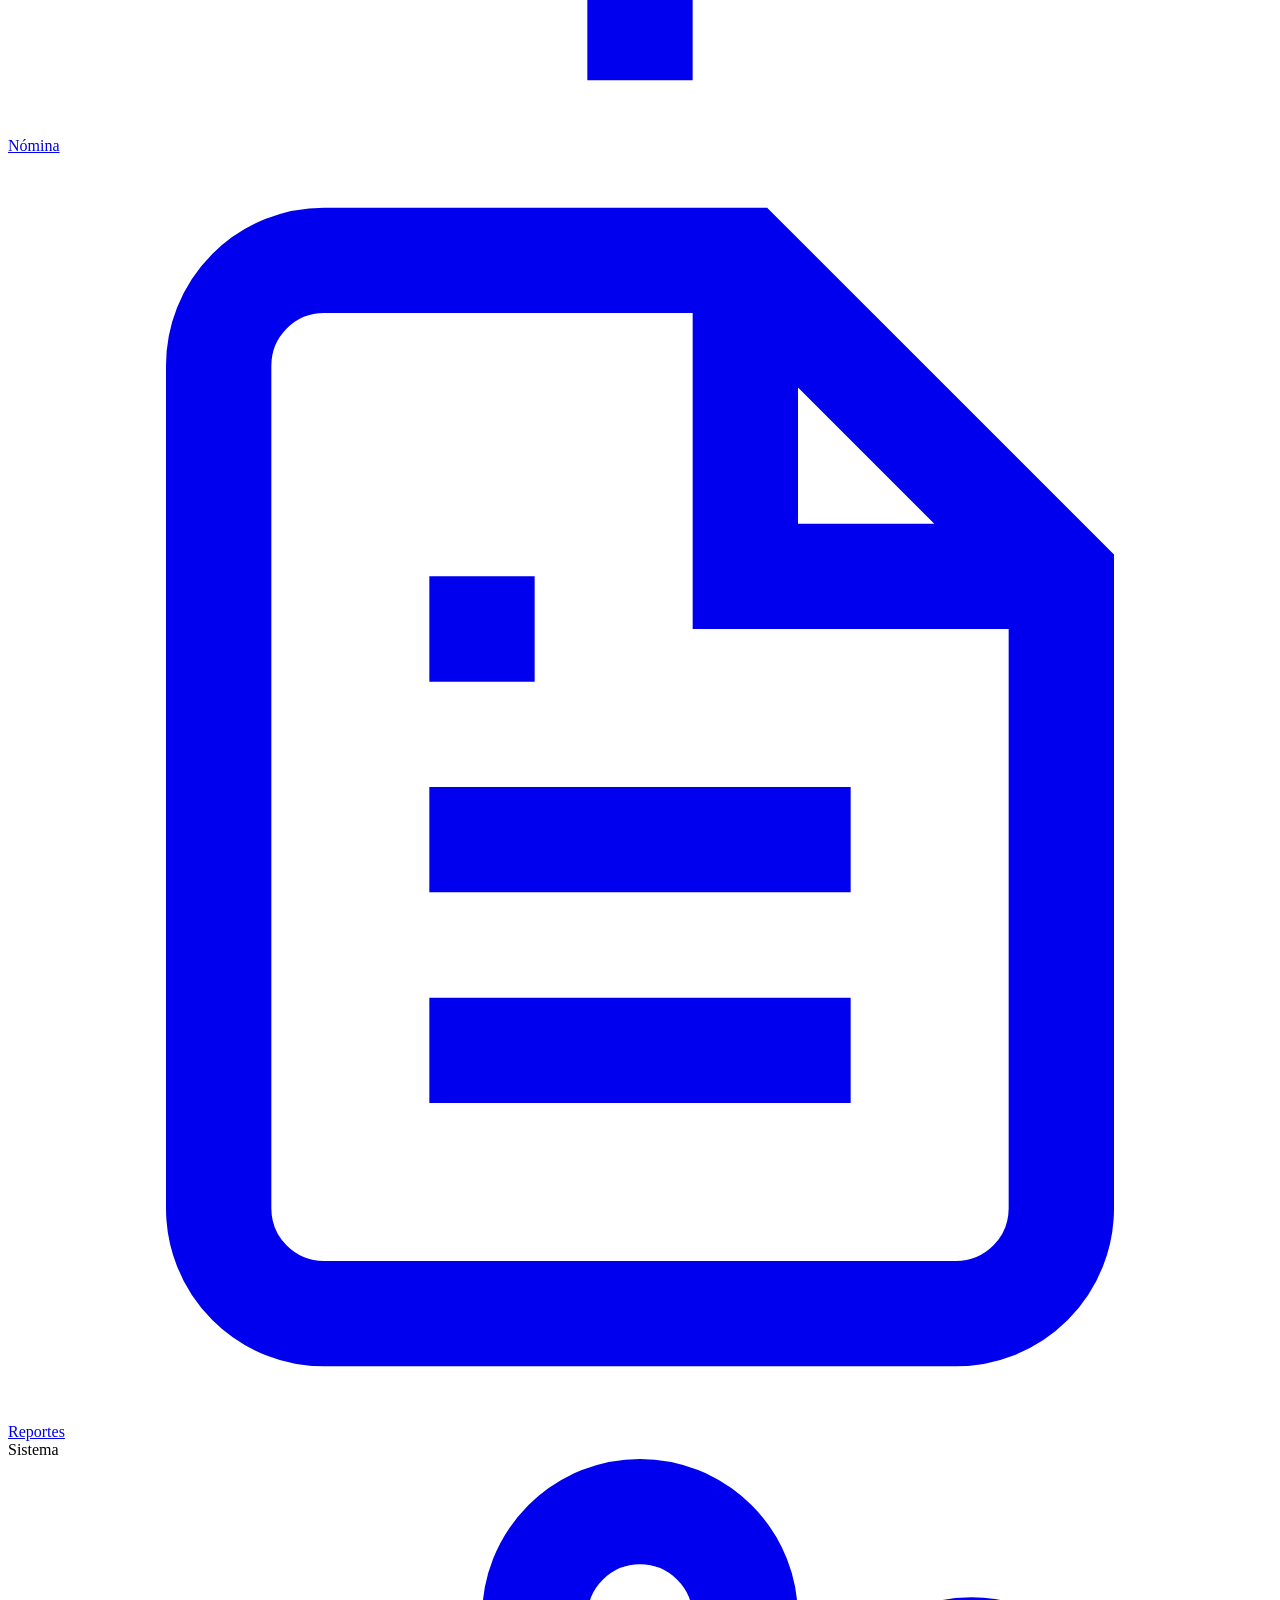
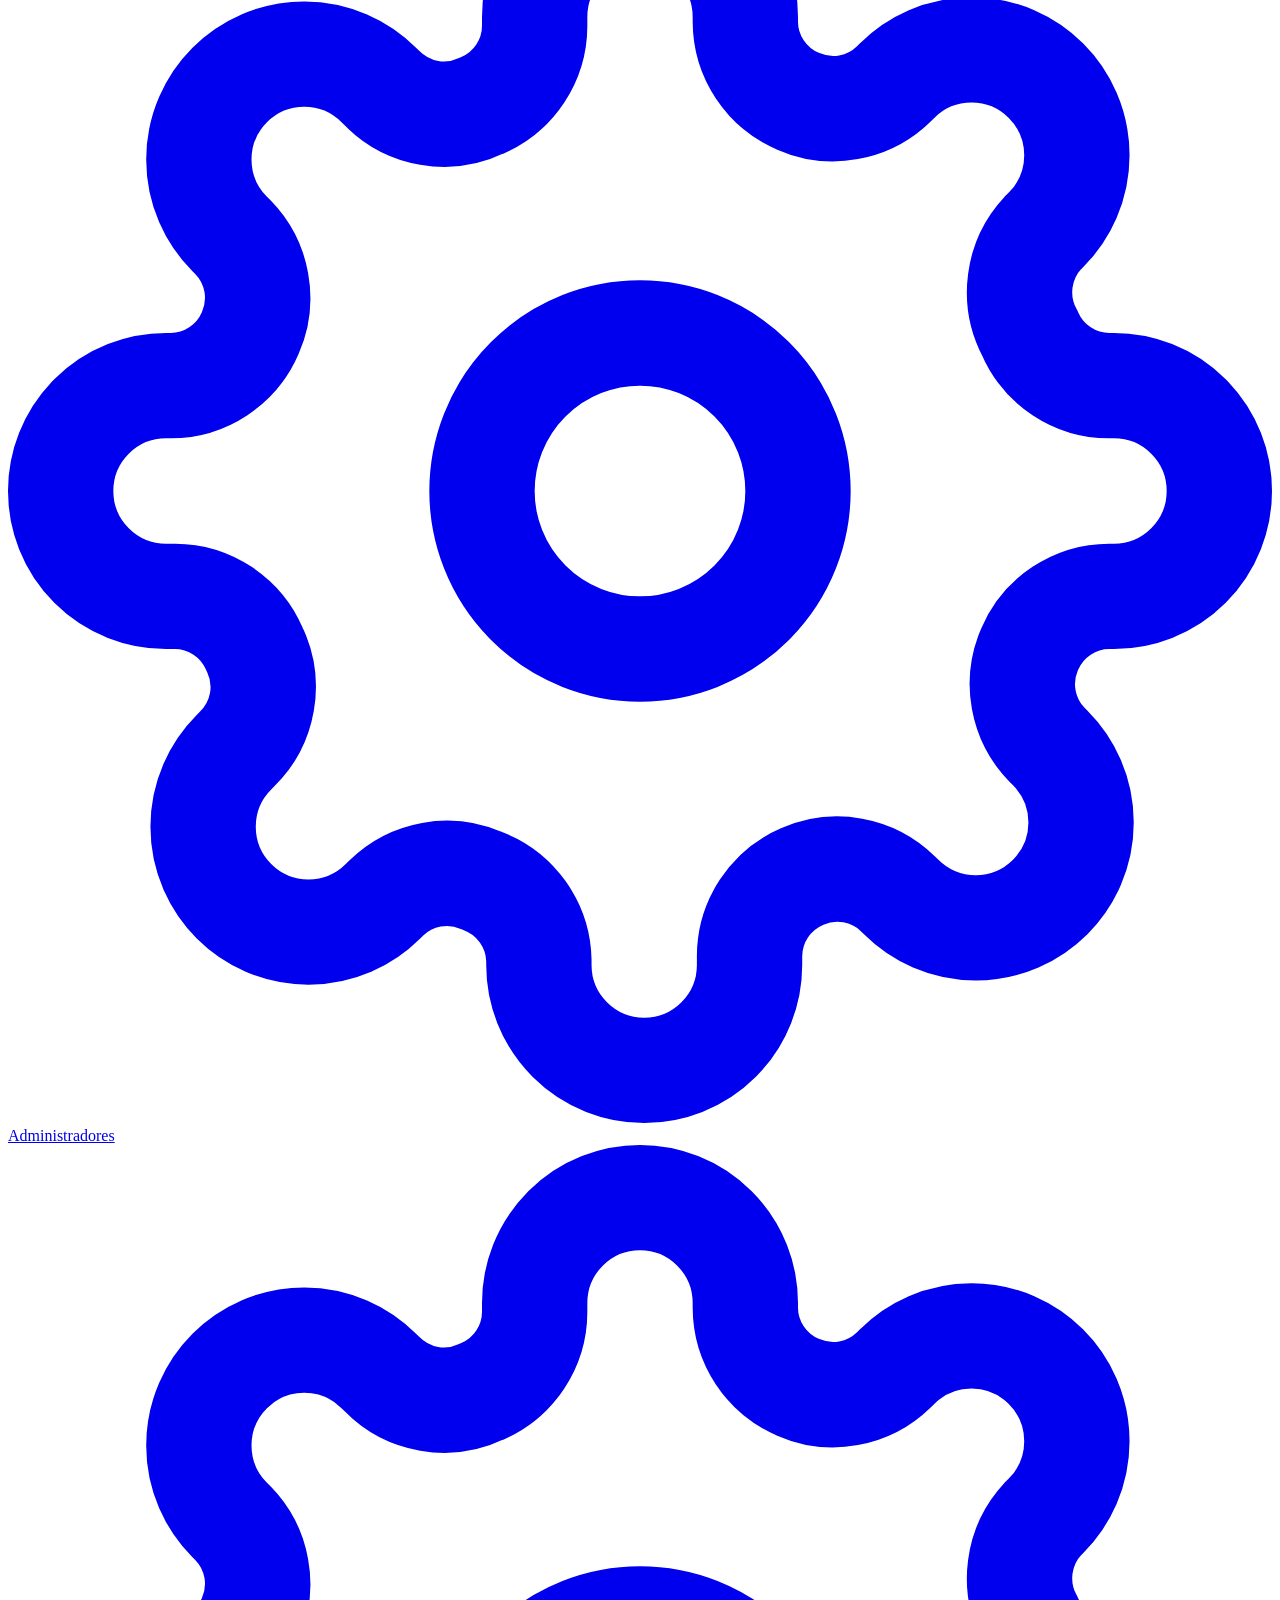
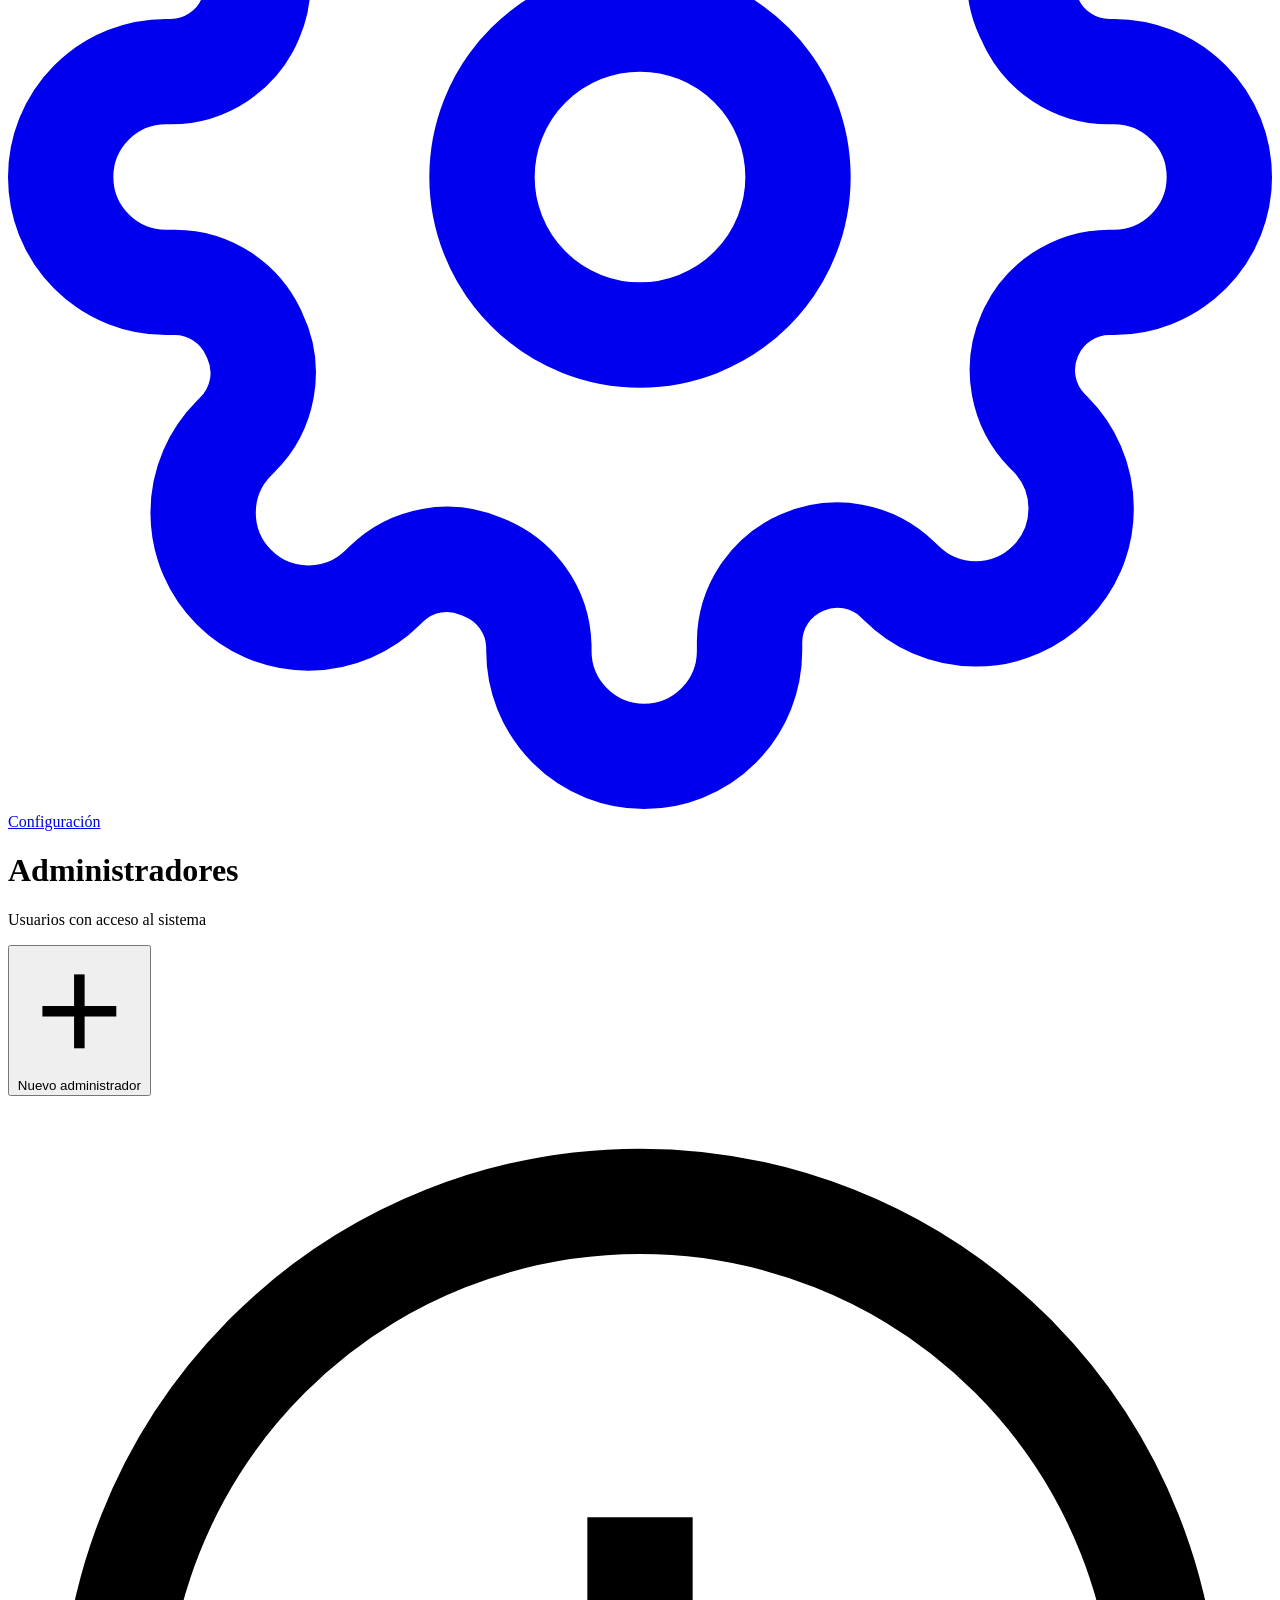
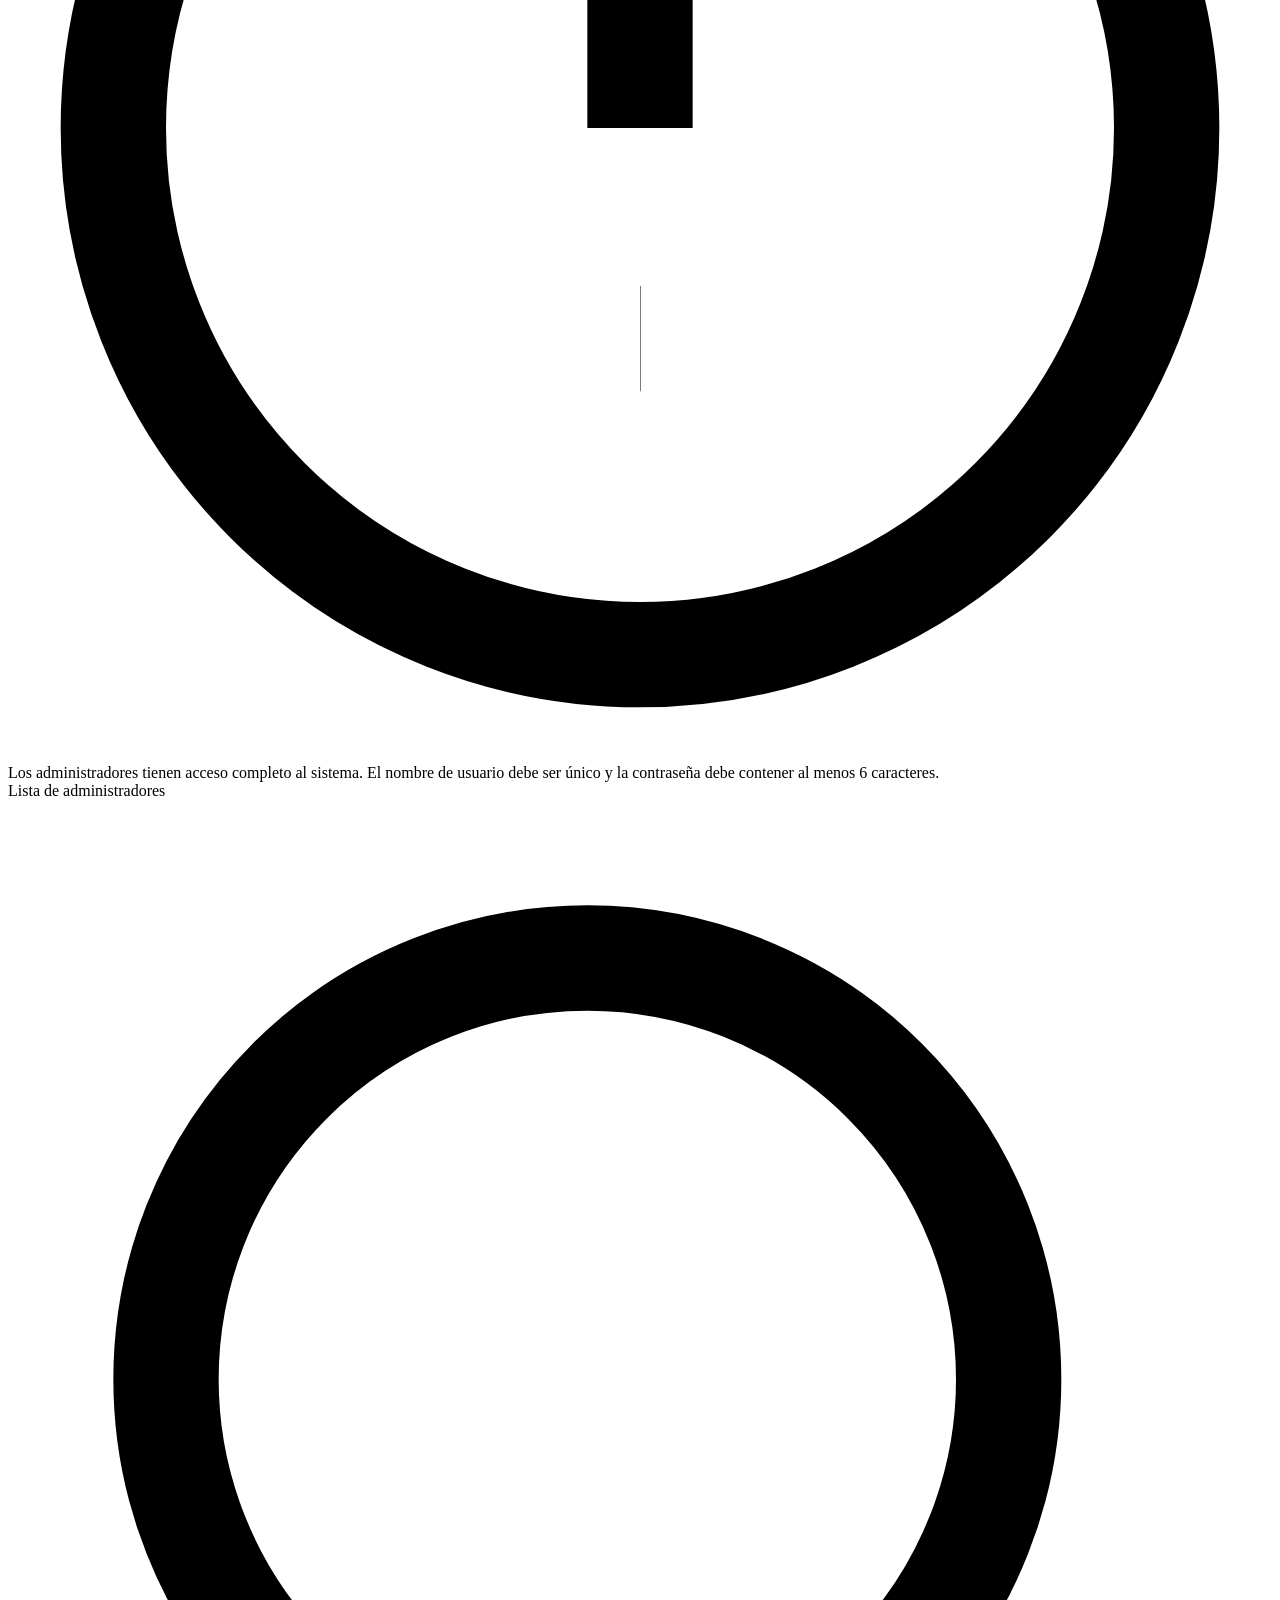
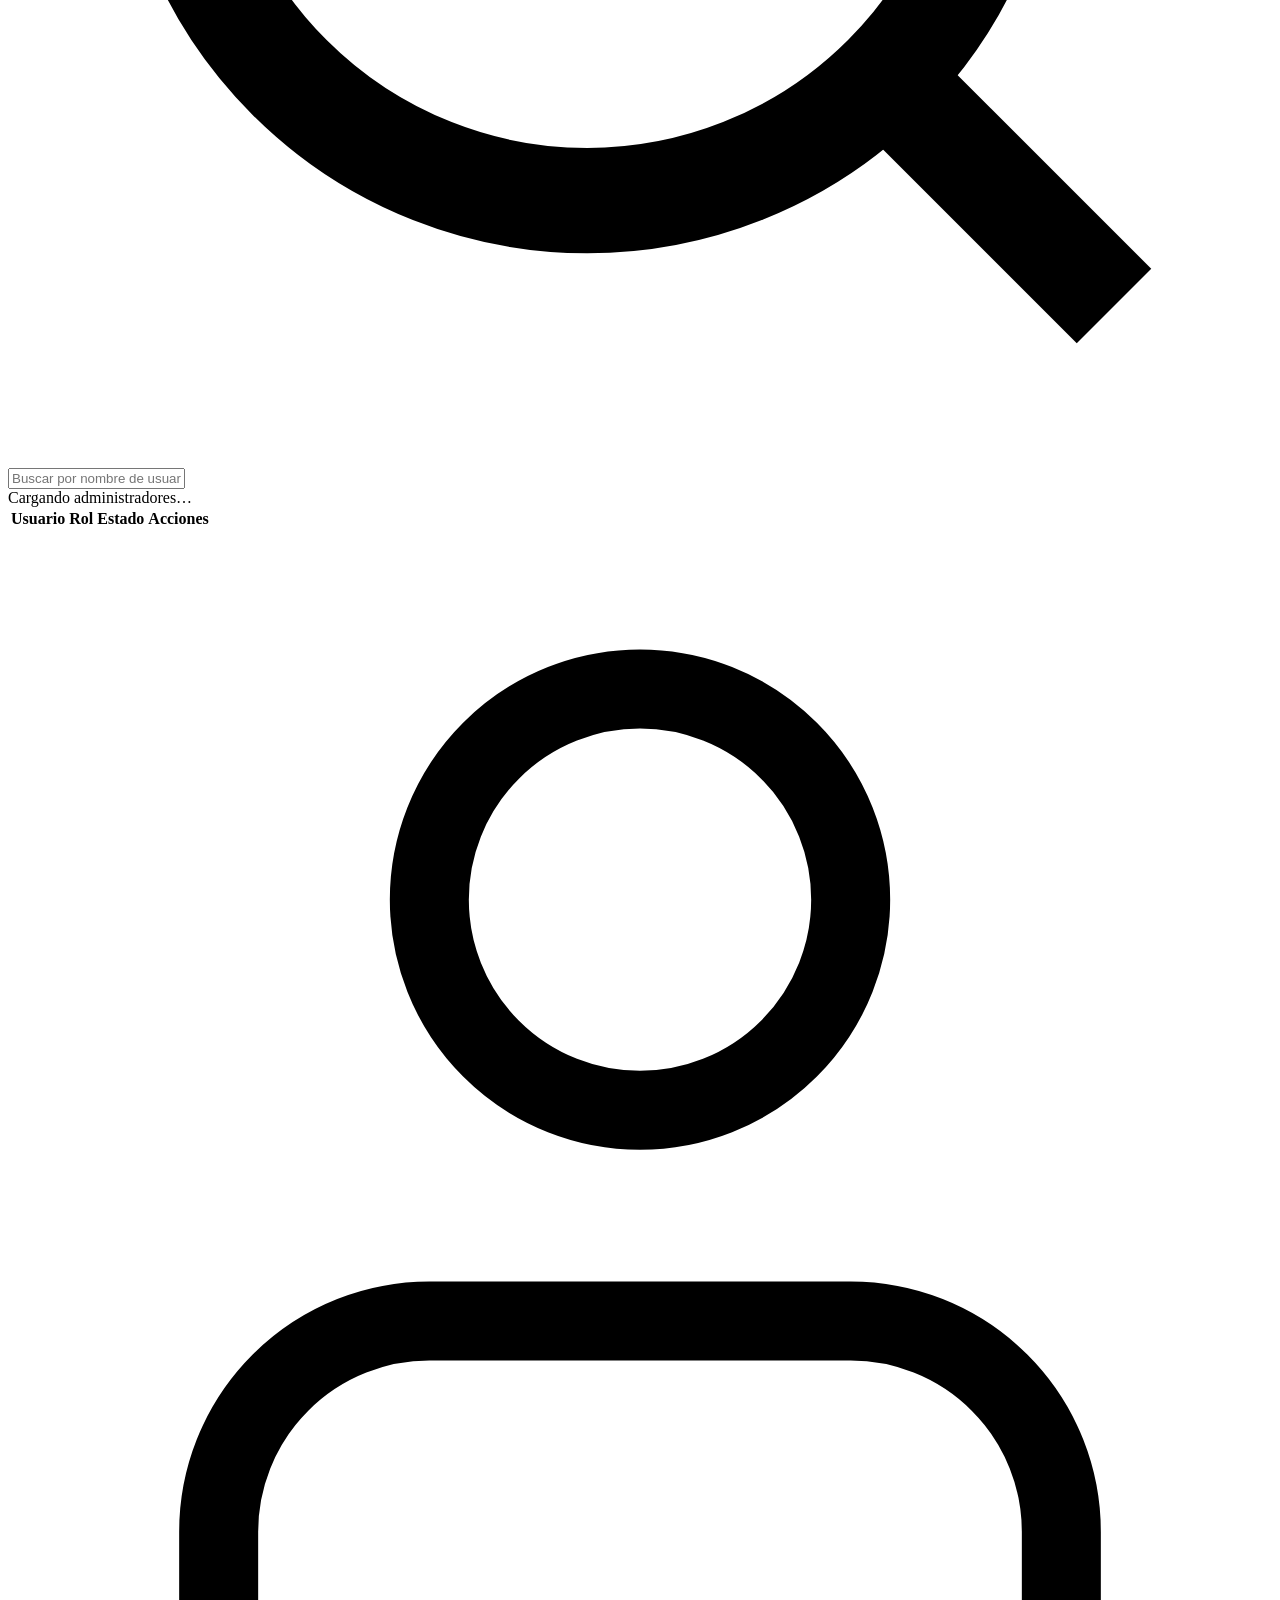
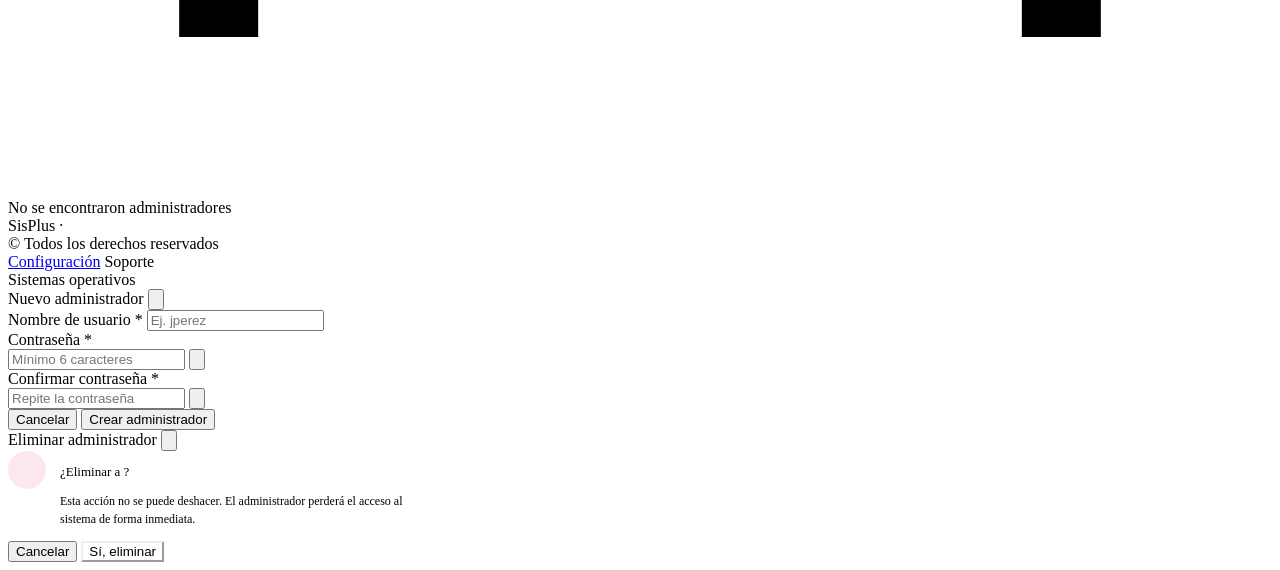
==== commit 2083ad47: "feat(payroll): add payroll endpoints and hexagonal structure integration - Added AppController with " ====
--- a/src/main/resources/templates/admin.html
+++ b/src/main/resources/templates/admin.html
@@ -48,9 +48,17 @@
             <svg viewBox="0 0 24 24" fill="none" stroke="currentColor" stroke-width="2"><rect x="3" y="4" width="18" height="18" rx="2"/><line x1="16" y1="2" x2="16" y2="6"/><line x1="8" y1="2" x2="8" y2="6"/><line x1="3" y1="10" x2="21" y2="10"/></svg>
             Asistencias
         </a>
+        <a href="/cargues" class="nav-item">
+            <svg viewBox="0 0 24 24" fill="none" stroke="currentColor" stroke-width="2"><rect x="1" y="3" width="15" height="13"/><polygon points="16 8 20 8 23 11 23 18 16 18 16 8"/><circle cx="5.5" cy="18.5" r="2.5"/><circle cx="18.5" cy="18.5" r="2.5"/></svg>
+            Gestión de Cargues
+        </a>
         <a href="/payroll" class="nav-item">
             <svg viewBox="0 0 24 24" fill="none" stroke="currentColor" stroke-width="2"><line x1="12" y1="1" x2="12" y2="23"/><path d="M17 5H9.5a3.5 3.5 0 0 0 0 7h5a3.5 3.5 0 0 1 0 7H6"/></svg>
             Nómina
+        </a>
+        <a href="/reports" class="nav-item">
+            <svg viewBox="0 0 24 24" fill="none" stroke="currentColor" stroke-width="2"><path d="M14 2H6a2 2 0 0 0-2 2v16a2 2 0 0 0 2 2h12a2 2 0 0 0 2-2V8z"/><polyline points="14 2 14 8 20 8"/><line x1="16" y1="13" x2="8" y2="13"/><line x1="16" y1="17" x2="8" y2="17"/><polyline points="10 9 9 9 8 9"/></svg>
+            Reportes
         </a>
     </div>
     <div class="nav-divider"></div>
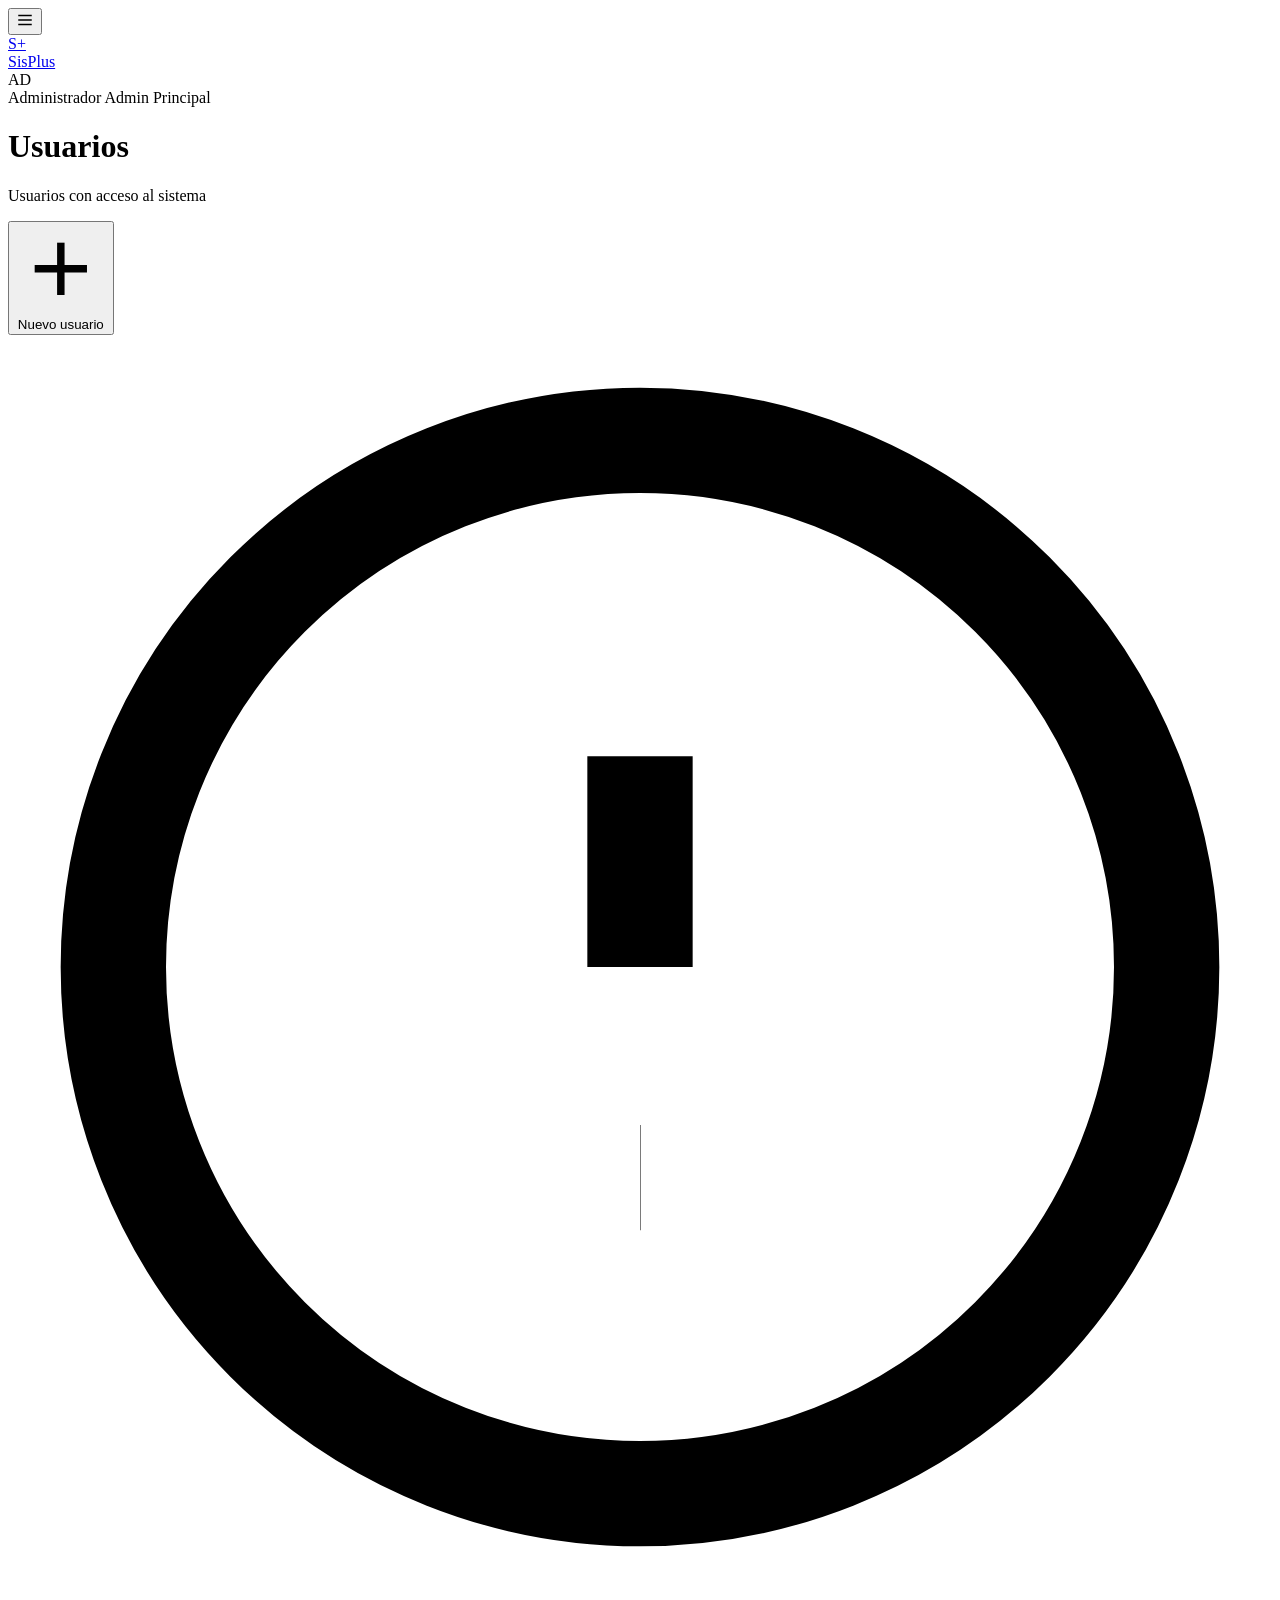
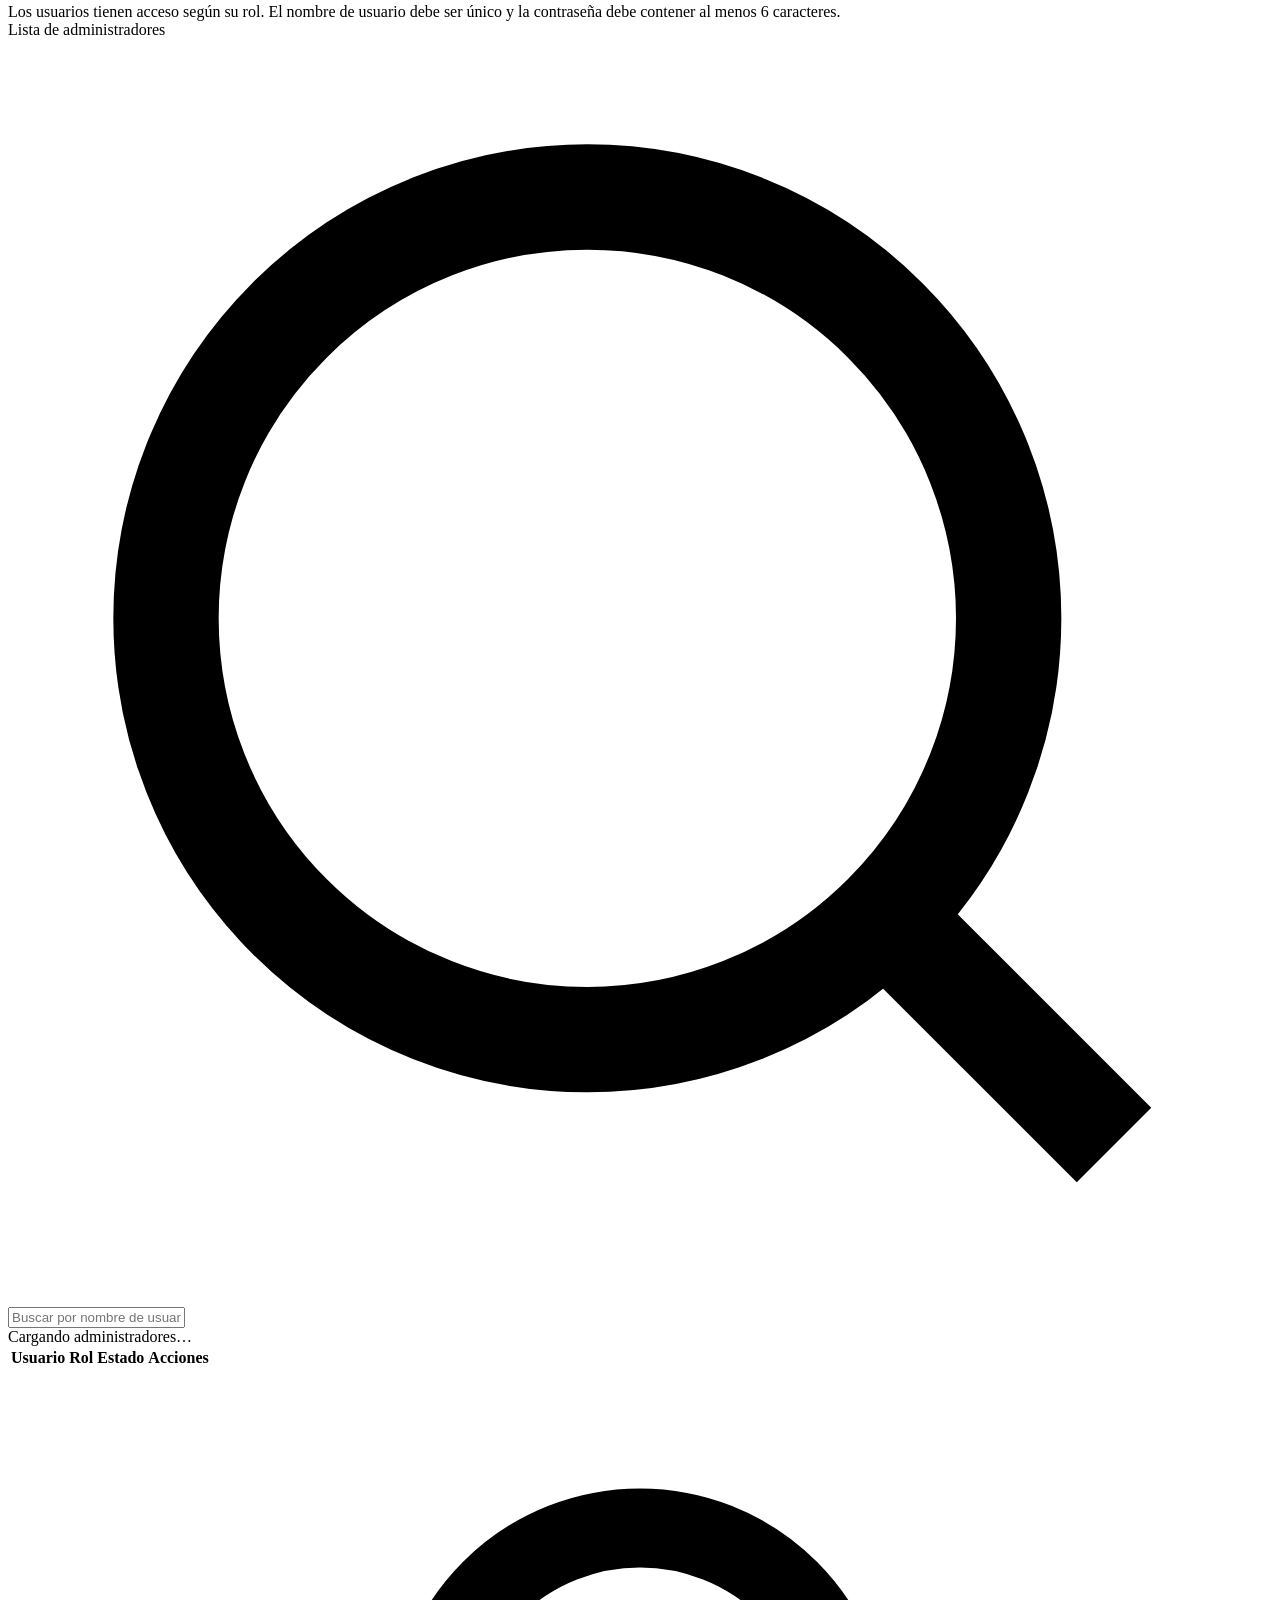
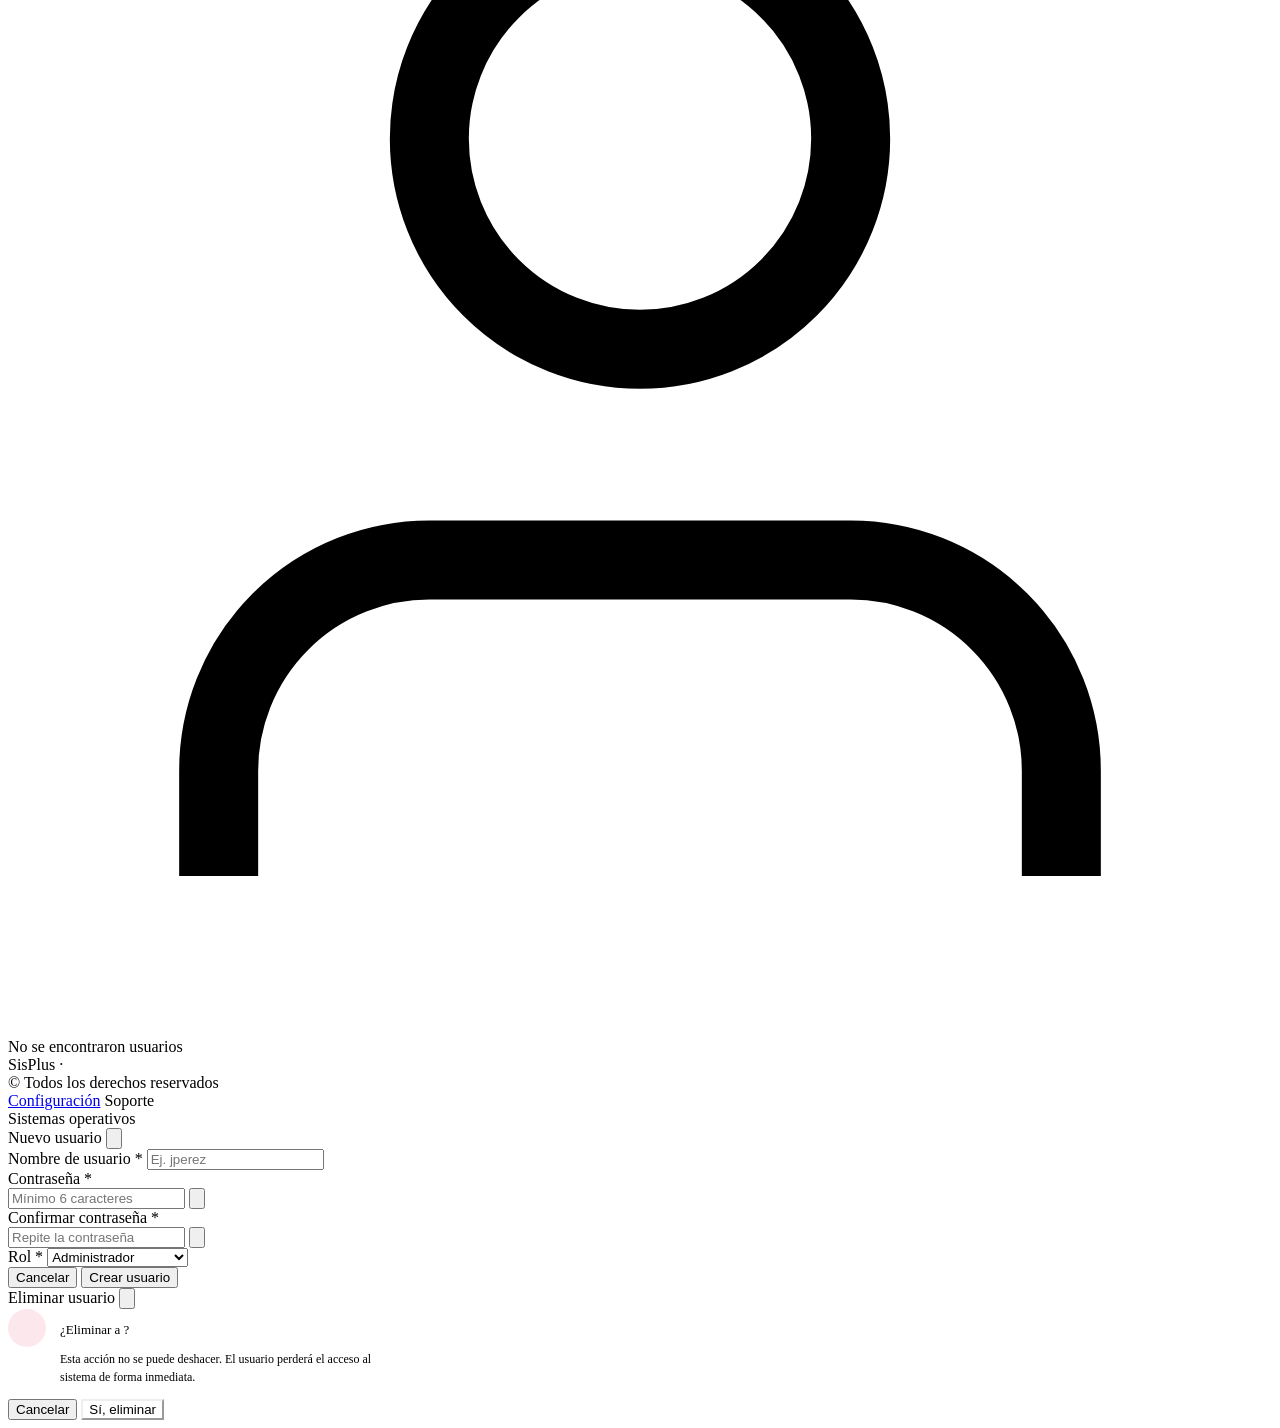
==== commit 73f32d16: "feat(payroll): add payroll endpoints and hexagonal structure integration - Added AppController with " ====
--- a/src/main/resources/templates/admin.html
+++ b/src/main/resources/templates/admin.html
@@ -3,9 +3,9 @@
 <head>
     <meta charset="UTF-8">
     <meta name="viewport" content="width=device-width, initial-scale=1.0">
-    <title>Administradores — SisPlus</title>
-    <link rel="stylesheet" href="/css/admin.css" th:href="@{/css/admin.css}">
-    <script src="/js/admin.js" th:src="@{/js/admin.js}" defer></script>
+    <title>Usuarios — SisPlus</title>
+    <link rel="stylesheet" href="/css/admin.css?v=3" th:href="@{/css/admin.css?v=3}">
+    <script src="/js/admin.js?v=3" th:src="@{/js/admin.js?v=3}" defer></script>
 </head>
 <body>
 
@@ -33,47 +33,8 @@
 </div>
 
 <!-- ── Sidebar ── -->
-<div class="sidebar" id="sidebar">
-    <div class="nav-section">
-        <div class="nav-section-label">Principal</div>
-        <a href="/dashboard" class="nav-item">
-            <svg viewBox="0 0 24 24" fill="none" stroke="currentColor" stroke-width="2"><rect x="3" y="3" width="7" height="7"/><rect x="14" y="3" width="7" height="7"/><rect x="14" y="14" width="7" height="7"/><rect x="3" y="14" width="7" height="7"/></svg>
-            Dashboard
-        </a>
-        <a href="/employee" class="nav-item">
-            <svg viewBox="0 0 24 24" fill="none" stroke="currentColor" stroke-width="2"><path d="M17 21v-2a4 4 0 0 0-4-4H5a4 4 0 0 0-4 4v2"/><circle cx="9" cy="7" r="4"/><path d="M23 21v-2a4 4 0 0 0-3-3.87"/><path d="M16 3.13a4 4 0 0 1 0 7.75"/></svg>
-            Empleados
-        </a>
-        <a href="/assistance" class="nav-item">
-            <svg viewBox="0 0 24 24" fill="none" stroke="currentColor" stroke-width="2"><rect x="3" y="4" width="18" height="18" rx="2"/><line x1="16" y1="2" x2="16" y2="6"/><line x1="8" y1="2" x2="8" y2="6"/><line x1="3" y1="10" x2="21" y2="10"/></svg>
-            Asistencias
-        </a>
-        <a href="/cargues" class="nav-item">
-            <svg viewBox="0 0 24 24" fill="none" stroke="currentColor" stroke-width="2"><rect x="1" y="3" width="15" height="13"/><polygon points="16 8 20 8 23 11 23 18 16 18 16 8"/><circle cx="5.5" cy="18.5" r="2.5"/><circle cx="18.5" cy="18.5" r="2.5"/></svg>
-            Gestión de Cargues
-        </a>
-        <a href="/payroll" class="nav-item">
-            <svg viewBox="0 0 24 24" fill="none" stroke="currentColor" stroke-width="2"><line x1="12" y1="1" x2="12" y2="23"/><path d="M17 5H9.5a3.5 3.5 0 0 0 0 7h5a3.5 3.5 0 0 1 0 7H6"/></svg>
-            Nómina
-        </a>
-        <a href="/reports" class="nav-item">
-            <svg viewBox="0 0 24 24" fill="none" stroke="currentColor" stroke-width="2"><path d="M14 2H6a2 2 0 0 0-2 2v16a2 2 0 0 0 2 2h12a2 2 0 0 0 2-2V8z"/><polyline points="14 2 14 8 20 8"/><line x1="16" y1="13" x2="8" y2="13"/><line x1="16" y1="17" x2="8" y2="17"/><polyline points="10 9 9 9 8 9"/></svg>
-            Reportes
-        </a>
-    </div>
-    <div class="nav-divider"></div>
-    <div class="nav-section">
-        <div class="nav-section-label">Sistema</div>
-        <a href="/admin" class="nav-item active">
-            <svg viewBox="0 0 24 24" fill="none" stroke="currentColor" stroke-width="2"><path d="M12 15a3 3 0 1 0 0-6 3 3 0 0 0 0 6z"/><path d="M19.4 15a1.65 1.65 0 0 0 .33 1.82l.06.06a2 2 0 0 1-2.83 2.83l-.06-.06a1.65 1.65 0 0 0-1.82-.33 1.65 1.65 0 0 0-1 1.51V21a2 2 0 0 1-4 0v-.09A1.65 1.65 0 0 0 9 19.4a1.65 1.65 0 0 0-1.82.33l-.06.06a2 2 0 0 1-2.83-2.83l.06-.06A1.65 1.65 0 0 0 4.68 15a1.65 1.65 0 0 0-1.51-1H3a2 2 0 0 1 0-4h.09A1.65 1.65 0 0 0 4.6 9a1.65 1.65 0 0 0-.33-1.82l-.06-.06a2 2 0 0 1 2.83-2.83l.06.06A1.65 1.65 0 0 0 9 4.68a1.65 1.65 0 0 0 1-1.51V3a2 2 0 0 1 4 0v.09a1.65 1.65 0 0 0 1 1.51 1.65 1.65 0 0 0 1.82-.33l.06-.06a2 2 0 0 1 2.83 2.83l-.06.06A1.65 1.65 0 0 0 19.4 9a1.65 1.65 0 0 0 1.51 1H21a2 2 0 0 1 0 4h-.09a1.65 1.65 0 0 0-1.51 1z"/></svg>
-            Administradores
-        </a>
-        <a href="/config" class="nav-item">
-            <svg viewBox="0 0 24 24" fill="none" stroke="currentColor" stroke-width="2"><circle cx="12" cy="12" r="3"/><path d="M19.4 15a1.65 1.65 0 0 0 .33 1.82l.06.06a2 2 0 0 1 0 2.83 2 2 0 0 1-2.83 0l-.06-.06a1.65 1.65 0 0 0-1.82-.33 1.65 1.65 0 0 0-1 1.51V21a2 2 0 0 1-4 0v-.09A1.65 1.65 0 0 0 9 19.4a1.65 1.65 0 0 0-1.82.33l-.06.06a2 2 0 0 1-2.83-2.83l.06-.06A1.65 1.65 0 0 0 4.68 15a1.65 1.65 0 0 0-1.51-1H3a2 2 0 0 1 0-4h.09A1.65 1.65 0 0 0 4.6 9a1.65 1.65 0 0 0-.33-1.82l-.06-.06a2 2 0 0 1 2.83-2.83l.06.06A1.65 1.65 0 0 0 9 4.68a1.65 1.65 0 0 0 1-1.51V3a2 2 0 0 1 4 0v.09a1.65 1.65 0 0 0 1 1.51 1.65 1.65 0 0 0 1.82-.33l.06-.06a2 2 0 0 1 2.83 2.83l-.06.06A1.65 1.65 0 0 0 19.4 9a1.65 1.65 0 0 0 1.51 1H21a2 2 0 0 1 0 4h-.09a1.65 1.65 0 0 0-1.51 1z"/></svg>
-            Configuración
-        </a>
-    </div>
-</div>
+<!-- Sidebar -->
+<div th:replace="~{fragments/sidebar :: sidebar(activePage='admin')}"></div>
 
 <!-- ── Main ── -->
 <div class="main-content" id="mainContent">
@@ -81,18 +42,18 @@
 
         <div class="page-header">
             <div>
-                <h1 class="page-title">Administradores</h1>
+                <h1 class="page-title">Usuarios</h1>
                 <p class="page-subtitle">Usuarios con acceso al sistema</p>
             </div>
             <button class="btn btn-primary" onclick="openCreateModal()">
                 <svg viewBox="0 0 24 24" fill="none" stroke="currentColor" stroke-width="2"><line x1="12" y1="5" x2="12" y2="19"/><line x1="5" y1="12" x2="19" y2="12"/></svg>
-                Nuevo administrador
+                Nuevo usuario
             </button>
         </div>
 
         <div class="info-banner">
             <svg viewBox="0 0 24 24" fill="none" stroke="currentColor" stroke-width="2"><circle cx="12" cy="12" r="10"/><line x1="12" y1="8" x2="12" y2="12"/><line x1="12" y1="16" x2="12.01" y2="16"/></svg>
-            Los administradores tienen acceso completo al sistema. El nombre de usuario debe ser único y la contraseña debe contener al menos 6 caracteres.
+            Los usuarios tienen acceso según su rol. El nombre de usuario debe ser único y la contraseña debe contener al menos 6 caracteres.
         </div>
 
         <div id="alertContainer" class="alert-container"></div>
@@ -127,7 +88,7 @@
 
                 <div class="state-empty hidden" id="stateEmpty">
                     <svg viewBox="0 0 24 24" fill="none" stroke="currentColor" stroke-width="1.5"><path d="M20 21v-2a4 4 0 0 0-4-4H8a4 4 0 0 0-4 4v2"/><circle cx="12" cy="7" r="4"/></svg>
-                    No se encontraron administradores
+                    No se encontraron usuarios
                 </div>
 
                 <div class="pagination">
@@ -160,11 +121,11 @@
     </div>
 </footer>
 
-<!-- ── Modal: Crear administrador ── -->
+<!-- ── Modal: Crear usuario ── -->
 <div class="modal-backdrop" id="modalCreate">
     <div class="modal">
         <div class="modal-head">
-            <span class="modal-title">Nuevo administrador</span>
+            <span class="modal-title">Nuevo usuario</span>
             <button class="modal-close" onclick="closeCreateModal()">
                 <svg viewBox="0 0 24 24" fill="none" stroke="currentColor" stroke-width="2"><line x1="18" y1="6" x2="6" y2="18"/><line x1="6" y1="6" x2="18" y2="18"/></svg>
             </button>
@@ -194,10 +155,17 @@
                         </button>
                     </div>
                 </div>
+                <div class="field-group">
+                    <label class="field-label" for="cRole">Rol *</label>
+                    <select id="cRole" class="field-input" required>
+                        <option value="ADMIN">Administrador</option>
+                        <option value="CARGUES">Gestión de Cargues</option>
+                    </select>
+                </div>
             </div>
             <div class="modal-foot">
                 <button type="button" class="btn btn-secondary" onclick="closeCreateModal()">Cancelar</button>
-                <button type="submit" class="btn btn-primary">Crear administrador</button>
+                <button type="submit" class="btn btn-primary">Crear usuario</button>
             </div>
         </form>
     </div>
@@ -207,7 +175,7 @@
 <div class="modal-backdrop" id="modalDelete">
     <div class="modal" style="max-width:400px">
         <div class="modal-head">
-            <span class="modal-title">Eliminar administrador</span>
+            <span class="modal-title">Eliminar usuario</span>
             <button class="modal-close" onclick="closeDeleteModal()">
                 <svg viewBox="0 0 24 24" fill="none" stroke="currentColor" stroke-width="2"><line x1="18" y1="6" x2="6" y2="18"/><line x1="6" y1="6" x2="18" y2="18"/></svg>
             </button>
@@ -219,7 +187,7 @@
                 </div>
                 <div>
                     <p style="font-size:13px;font-weight:500;color:var(--gray-800);margin-bottom:6px">¿Eliminar a <span id="deleteAdmName" style="color:var(--navy)"></span>?</p>
-                    <p style="font-size:12px;color:var(--gray-500);line-height:1.55">Esta acción no se puede deshacer. El administrador perderá el acceso al sistema de forma inmediata.</p>
+                    <p style="font-size:12px;color:var(--gray-500);line-height:1.55">Esta acción no se puede deshacer. El usuario perderá el acceso al sistema de forma inmediata.</p>
                 </div>
             </div>
         </div>
